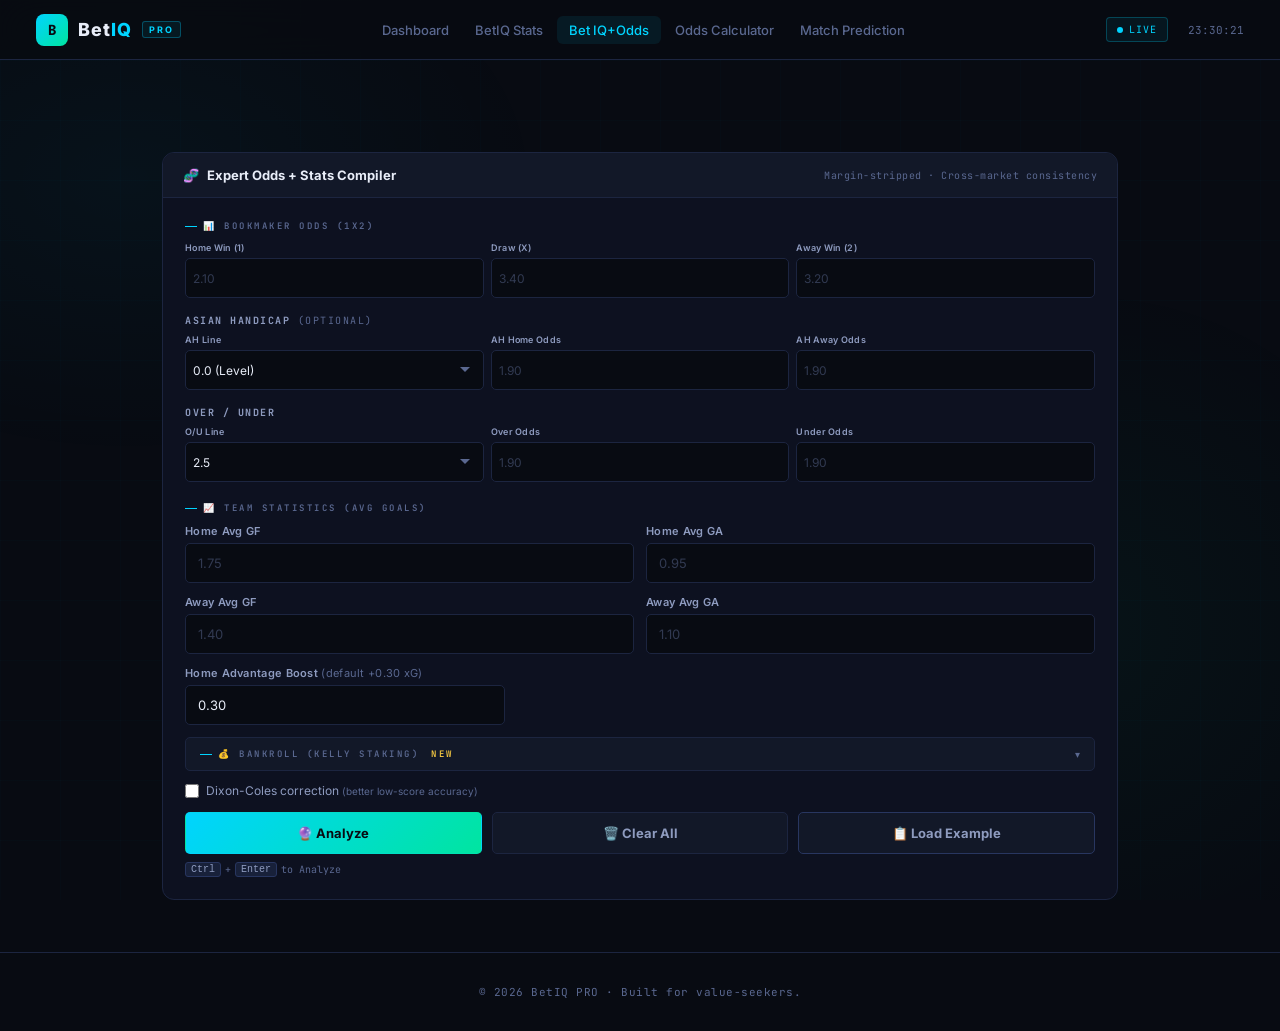
==== betiq-odds.html @ 4633a0ae "Add files via upload" ====
<!DOCTYPE html>
<html lang="en">
<head>
    <meta charset="UTF-8">
    <meta name="viewport" content="width=device-width, initial-scale=1.0">
    <title>BetIQ - Odds + Stats</title>
    <link href="https://fonts.googleapis.com/css2?family=Inter:wght@400;500;600;700;800&family=JetBrains+Mono:wght@400;500;600;700&display=swap" rel="stylesheet">
    <link rel="stylesheet" href="styles.css">
</head>
<body>
<div class="app">

    <div id="header"></div>

    <div class="app-body">
    <main class="main">
        <div class="content">
            <div class="panel">
                <div class="panel-header">
                    <div class="panel-title"><span>🧬</span>Expert Odds + Stats Compiler</div>
                    <div class="panel-sub">Margin-stripped · Cross-market consistency</div>
                </div>
                <div class="panel-body">
                    <div class="slabel">📊 Bookmaker Odds (1X2)</div>

                    <div class="grid3 grid3-odds" style="margin-bottom:10px">
                        <div class="field"><label>Home Win (1)</label><input type="number" id="oddsHome" step="0.01" min="1.01" placeholder="2.10"></div>
                        <div class="field"><label>Draw (X)</label><input type="number" id="oddsDraw" step="0.01" min="1.01" placeholder="3.40"></div>
                        <div class="field"><label>Away Win (2)</label><input type="number" id="oddsAway" step="0.01" min="1.01" placeholder="3.20"></div>
                    </div>
                    <div id="marginDisplay" style="display:none;margin-bottom:8px"></div>



                    <!-- Asian Handicap -->
                    <div style="font-size:10px;font-weight:700;color:var(--muted2);letter-spacing:1.5px;text-transform:uppercase;margin-bottom:7px;margin-top:16px;font-family:'JetBrains Mono',monospace">Asian Handicap <span style="color:var(--muted);font-weight:400">(optional)</span></div>
                    <div class="grid3 grid3-odds" style="margin-bottom:16px">
                        <div class="field"><label>AH Line</label>
                            <select id="ahLine">
                                <option value="-4.0">-4.0</option><option value="-3.75">-3.75</option><option value="-3.5">-3.5</option>
                                <option value="-3.25">-3.25</option><option value="-3.0">-3.0</option><option value="-2.75">-2.75</option>
                                <option value="-2.5">-2.5</option><option value="-2.25">-2.25</option><option value="-2.0">-2.0</option>
                                <option value="-1.75">-1.75</option><option value="-1.5">-1.5</option><option value="-1.25">-1.25</option>
                                <option value="-1.0">-1.0</option><option value="-0.75">-0.75</option><option value="-0.5">-0.5</option>
                                <option value="-0.25">-0.25</option><option value="0.0" selected>0.0 (Level)</option>
                                <option value="0.25">+0.25</option><option value="0.5">+0.5</option><option value="0.75">+0.75</option>
                                <option value="1.0">+1.0</option><option value="1.25">+1.25</option><option value="1.5">+1.5</option>
                                <option value="1.75">+1.75</option><option value="2.0">+2.0</option><option value="2.25">+2.25</option>
                                <option value="2.5">+2.5</option><option value="2.75">+2.75</option><option value="3.0">+3.0</option>
                                <option value="3.25">+3.25</option><option value="3.5">+3.5</option><option value="3.75">+3.75</option>
                                <option value="4.0">+4.0</option>
                            </select>
                        </div>
                        <div class="field"><label>AH Home Odds</label><input type="number" id="oddsAHHome" step="0.01" min="1.01" placeholder="1.90"></div>
                        <div class="field"><label>AH Away Odds</label><input type="number" id="oddsAHAway" step="0.01" min="1.01" placeholder="1.90"></div>
                    </div>
                    <div id="ahMarginDisplay" style="display:none;margin-bottom:12px"></div>

                    <!-- O/U -->
                    <div style="font-size:10px;font-weight:700;color:var(--muted2);letter-spacing:1.5px;text-transform:uppercase;margin-bottom:7px;font-family:'JetBrains Mono',monospace">Over / Under</div>
                    <div class="grid3 grid3-odds" style="margin-bottom:20px">
                        <div class="field"><label>O/U Line</label>
                            <select id="ouLine">
                                <option value="0.5">0.5</option><option value="0.75">0.75</option><option value="1.0">1.0</option>
                                <option value="1.25">1.25</option><option value="1.5">1.5</option><option value="1.75">1.75</option>
                                <option value="2.0">2.0</option><option value="2.25">2.25</option><option value="2.5" selected>2.5</option>
                                <option value="2.75">2.75</option><option value="3.0">3.0</option><option value="3.25">3.25</option>
                                <option value="3.5">3.5</option><option value="3.75">3.75</option><option value="4.0">4.0</option>
                                <option value="4.25">4.25</option><option value="4.5">4.5</option><option value="4.75">4.75</option>
                                <option value="5.0">5.0</option><option value="5.25">5.25</option><option value="5.5">5.5</option>
                            </select>
                        </div>
                        <div class="field"><label>Over Odds</label><input type="number" id="oddsOver" step="0.01" min="1.01" placeholder="1.90"></div>
                        <div class="field"><label>Under Odds</label><input type="number" id="oddsUnder" step="0.01" min="1.01" placeholder="1.90"></div>
                    </div>

                    <!-- Team Stats -->
                    <div style="margin-bottom:12px">
                        <div class="slabel">📈 Team Statistics (avg goals)</div>
                        <div class="grid2" style="margin-bottom:12px">
                            <div class="field"><label>Home Avg GF</label><input id="homeAttack" type="number" step="0.01" placeholder="1.75"></div>
                            <div class="field"><label>Home Avg GA</label><input id="homeDefense" type="number" step="0.01" placeholder="0.95"></div>
                            <div class="field"><label>Away Avg GF</label><input id="awayAttack" type="number" step="0.01" placeholder="1.40"></div>
                            <div class="field"><label>Away Avg GA</label><input id="awayDefense" type="number" step="0.01" placeholder="1.10"></div>
                        </div>
                        <div class="field" style="max-width:320px;margin-bottom:12px">
                            <label>Home Advantage Boost <span style="color:var(--muted);font-weight:400">(default +0.30 xG)</span></label>
                            <input id="homeAdvBoost" type="number" step="0.01" min="0" max="1" placeholder="0.30" value="0.30">
                        </div>
                    </div>

                    <!-- Bankroll -->
                    <div class="expandable" id="expand-bankroll">
                        <div class="expandable-header" onclick="toggleExpand('expand-bankroll')">
                            <div class="slabel">💰 Bankroll (Kelly Staking) <span style="color:var(--accent2);font-size:9px;margin-left:6px">NEW</span></div>
                            <div style="font-size:10px;color:var(--muted)">▾</div>
                        </div>
                        <div class="expandable-content">
                            <div class="field" style="max-width:240px;margin-bottom:12px">
                                <label>Bankroll Size ($)</label>
                                <input id="bankroll" type="number" step="1" min="1" value="1000">
                            </div>
                        </div>
                    </div>

                    <div class="err-box" id="errBox"></div>
                    <div style="display:flex;align-items:center;gap:10px;margin-bottom:14px;flex-wrap:wrap">
                        <label style="display:flex;align-items:center;gap:7px;cursor:pointer;font-size:12px;color:var(--muted2);user-select:none">
                            <input type="checkbox" id="useDixonColes" style="accent-color:var(--accent);width:14px;height:14px;cursor:pointer">
                            <span>Dixon-Coles correction <span style="color:var(--muted);font-size:10px">(better low-score accuracy)</span></span>
                        </label>
                    </div>
                    <div class="btn-group">
                        <button class="btn btn-primary" id="predictBtn" onclick="runUltra()">🔮 Analyze</button>
                        <button class="btn btn-secondary" id="clearBtn" onclick="clearAll()">🗑️ Clear All</button>
                        <button class="btn btn-secondary" onclick="loadExample()" style="border-color:var(--border2);color:var(--muted2)">📋 Load Example</button>
                    </div>
                    <div style="margin-top:8px">
                        <span class="kbd-hint"><kbd class="kbd">Ctrl</kbd>+<kbd class="kbd">Enter</kbd> to Analyze</span>
                    </div>
                    <div id="results" style="display:none;margin-top:28px"></div>
                </div>
            </div>
        </div>
    </main>
    </div>
    <div id="footer"></div>
</div>

<script src="footer.js"></script>
<script>
(function() {
    // =====================================================================
    // UTILITIES
    // =====================================================================
    document.addEventListener('keydown', function(e) {
        if ((e.ctrlKey || e.metaKey) && e.key === 'Enter') { e.preventDefault(); window.runUltra && window.runUltra(); }
    });

    const $ = id => document.getElementById(id);
    const fmtPct = p => (p * 100).toFixed(1) + '%';
    const fairOdds = p => p > 0.001 ? (1 / p).toFixed(2) : '—';

    // Expandable toggle
    window.toggleExpand = function(id) {
        const el = document.getElementById(id);
        el.classList.toggle('active');
        const arrow = el.querySelector('.expandable-header div:last-child');
        if (arrow) arrow.textContent = el.classList.contains('active') ? '▴' : '▾';
    };

    // =====================================================================
    // MARGIN STRIP — Shin's method approximation (de-juice probabilities)
    // This is the core expert fix: we NEVER fit xG against raw odds.
    // =====================================================================
    function stripMargin1x2(hO, dO, aO) {
        const r = { h: 1/hO, d: 1/dO, a: 1/aO };
        const sum = r.h + r.d + r.a;
        // Basic proportional normalization (best-practice for 3-way markets)
        return { ph: r.h / sum, pd: r.d / sum, pa: r.a / sum, margin: (sum - 1) * 100 };
    }
    function stripMargin2way(o1, o2) {
        const r1 = 1/o1, r2 = 1/o2;
        const sum = r1 + r2;
        return { p1: r1/sum, p2: r2/sum, margin: (sum - 1) * 100 };
    }

    // =====================================================================
    // POISSON MODEL
    // =====================================================================
    function poisson(lambda, k) {
        if (lambda <= 0) return k === 0 ? 1 : 0;
        let logP = -lambda + k * Math.log(lambda);
        for (let i = 1; i <= k; i++) logP -= Math.log(i);
        return Math.exp(logP);
    }

    function normalizeMatrix(m, max) {
        let total = 0;
        for (let i = 0; i <= max; i++) for (let j = 0; j <= max; j++) total += m[i][j];
        if (total <= 0) return m;
        for (let i = 0; i <= max; i++) for (let j = 0; j <= max; j++) m[i][j] /= total;
        return m;
    }

    function buildMatrix(lh, la, max = 15) {
        const m = [];
        for (let i = 0; i <= max; i++) {
            m[i] = [];
            for (let j = 0; j <= max; j++) m[i][j] = poisson(lh, i) * poisson(la, j);
        }
        return normalizeMatrix(m, max);
    }

    function dcCorrection(i, j, lH, lA, rho) {
        if (i === 0 && j === 0) return 1 - lH * lA * rho;
        if (i === 0 && j === 1) return 1 + lH * rho;
        if (i === 1 && j === 0) return 1 + lA * rho;
        if (i === 1 && j === 1) return 1 - rho;
        return 1;
    }
    function buildMatrixDC(lh, la, max = 15, rho = -0.13) {
        const m = [];
        for (let i = 0; i <= max; i++) {
            m[i] = [];
            for (let j = 0; j <= max; j++) {
                m[i][j] = poisson(lh, i) * poisson(la, j) * dcCorrection(i, j, lh, la, rho);
            }
        }
        for (let i = 0; i <= max; i++) for (let j = 0; j <= max; j++) if (m[i][j] < 0) m[i][j] = 0;
        return normalizeMatrix(m, max);
    }

    function calc1x2(m) {
        let h = 0, d = 0, a = 0;
        m.forEach((row, i) => row.forEach((p, j) => {
            if (i > j) h += p; else if (i === j) d += p; else a += p;
        }));
        return { h, d, a };
    }
    function calcOU(m, line) {
        let o = 0, u = 0;
        m.forEach((row, i) => row.forEach((p, j) => { if (i + j > line) o += p; else u += p; }));
        const total = o + u || 1;
        return { over: o / total, under: u / total };
    }

    // =====================================================================
    // FITTING — FIT FROM MARGIN-STRIPPED ODDS
    // Key expert fix: fit xG against de-juiced probabilities, not raw odds
    // =====================================================================
    function fitFromOdds(hOdds, dOdds, aOdds, ouLine, overOdds, underOdds, ahLine, ahHomeOdds, ahAwayOdds) {
        // STRIP MARGIN FIRST — expert fix #1
        const stripped = stripMargin1x2(hOdds, dOdds, aOdds);
        const pH = stripped.ph, pD = stripped.pd, pA = stripped.pa;

        const hasOU = !isNaN(parseFloat(overOdds)) && !isNaN(parseFloat(underOdds)) && overOdds >= 1.01 && underOdds >= 1.01;
        let pOverTarget = 0.5, pUnderTarget = 0.5;
        if (hasOU) {
            const s = stripMargin2way(overOdds, underOdds);
            pOverTarget = s.p1; pUnderTarget = s.p2;
        }

        const hasAH = ahLine !== undefined && ahLine !== null
                      && !isNaN(parseFloat(ahHomeOdds)) && !isNaN(parseFloat(ahAwayOdds))
                      && ahHomeOdds >= 1.01 && ahAwayOdds >= 1.01;
        let pAHHomeTarget = 0.5, pAHAwayTarget = 0.5;
        if (hasAH) {
            const s = stripMargin2way(ahHomeOdds, ahAwayOdds);
            pAHHomeTarget = s.p1; pAHAwayTarget = s.p2;
        }

        function calcAHCoverSimple(m, line) {
            const threshold = -line;
            let home = 0, away = 0;
            m.forEach((row, i) => row.forEach((p, j) => {
                const diff = i - j;
                if (diff > threshold) home += p; else if (diff < threshold) away += p;
            }));
            const tw = home + away || 1;
            return { home: home/tw, away: away/tw };
        }
        function calcAHCover(m, line) {
            const frac = line % 0.5;
            if (Math.abs(frac) === 0.25) {
                const lo = line - 0.25, hi = line + 0.25;
                const cLo = calcAHCoverSimple(m, lo), cHi = calcAHCoverSimple(m, hi);
                return { home: (cLo.home + cHi.home)/2, away: (cLo.away + cHi.away)/2 };
            }
            return calcAHCoverSimple(m, line);
        }

        // DRAW BIAS CORRECTION — expert fix: bookmakers systemically overprice draws ~5%
        // We adjust target draw probability downward before fitting
        const drawCorrected = pD * 0.95; // book draw is ~5% inflated
        const drawNorm = pH + drawCorrected + pA;
        const adjPH = pH / drawNorm, adjPD = drawCorrected / drawNorm, adjPA = pA / drawNorm;

        function calcErr(lH, lA) {
            const m = buildMatrix(lH, lA);
            const x = calc1x2(m);
            // Fit to draw-corrected probabilities
            const e1x2 = ((x.h - adjPH)**2 + (x.d - adjPD)**2 + (x.a - adjPA)**2) / 3;
            let eOU = 0;
            if (hasOU) {
                const ou = calcOU(m, ouLine);
                eOU = ((ou.over - pOverTarget)**2 + (ou.under - pUnderTarget)**2) / 2;
            }
            let eAH = 0;
            if (hasAH) {
                const ah = calcAHCover(m, ahLine);
                eAH = (ah.home - pAHHomeTarget)**2;
            }
            return (2.0 * e1x2 + 1.5 * eOU + 0.5 * eAH) / (2.0 + (hasOU ? 1.5 : 0) + (hasAH ? 0.5 : 0));
        }

        // Two-pass grid search
        let best = { lH: 1.4, lA: 1.1 }, bestErr = Infinity;
        for (let lH = 0.10; lH <= 4.0; lH += 0.05) {
            for (let lA = 0.10; lA <= 4.0; lA += 0.05) {
                const e = calcErr(lH, lA);
                if (e < bestErr) { bestErr = e; best = { lH, lA }; }
            }
        }
        const fine = 0.12, step = 0.005;
        for (let lH = best.lH - fine; lH <= best.lH + fine; lH += step) {
            for (let lA = best.lA - fine; lA <= best.lA + fine; lA += step) {
                if (lH < 0.05 || lA < 0.05) continue;
                const e = calcErr(lH, lA);
                if (e < bestErr) { bestErr = e; best = { lH: +lH.toFixed(4), lA: +lA.toFixed(4) }; }
            }
        }
        best._fitErr = bestErr;
        return best;
    }

    // FIT FROM STATS — with home advantage correction
    function fitFromStats() {
        const hAtk = parseFloat($('homeAttack').value);
        const hDef = parseFloat($('homeDefense').value);
        const aAtk = parseFloat($('awayAttack').value);
        const aDef = parseFloat($('awayDefense').value);
        if ([hAtk, hDef, aAtk, aDef].some(isNaN)) return null;
        const homeAdv = parseFloat($('homeAdvBoost').value) || 0.30;
        let lH = Math.max(0.1, Math.min(6, hAtk * aDef + homeAdv)); // expert fix: add home advantage
        let lA = Math.max(0.1, Math.min(6, aAtk * hDef));
        return { lH, lA };
    }

    // =====================================================================
    // CROSS-MARKET CONSISTENCY CHECK — expert exploit detector
    // Compares xG implied by 1X2 vs xG implied by O/U line
    // A gap > 0.18 goals = different trading desks, possible soft edge
    // =====================================================================
    function crossMarketCheck(finalLH, finalLA, ouLine, overOdds, underOdds) {
        if (!overOdds || !underOdds || isNaN(overOdds) || isNaN(underOdds)) return null;
        const stripped = stripMargin2way(overOdds, underOdds);
        const pOver = stripped.p1;

        // Estimate xG total from O/U line: find total xG where P(over line) ≈ pOver
        // Use simple bisection on total xG (assuming equal split as first pass)
        const modelTotal = finalLH + finalLA;

        // Quick estimate: using Poisson CDF inversion approximation
        // P(total > ouLine | total xG = T) = 1 - sum(poisson_joint up to ouLine)
        function pOverFromTotal(T) {
            const splitH = T * (finalLH / (modelTotal || 1));
            const splitA = T * (finalLA / (modelTotal || 1));
            const mat = buildMatrix(splitH, splitA, 12);
            return calcOU(mat, ouLine).over;
        }

        // Binary search for T where pOverFromTotal(T) ≈ pOver
        let lo = 0.2, hi = 8.0;
        for (let i = 0; i < 30; i++) {
            const mid = (lo + hi) / 2;
            if (pOverFromTotal(mid) < pOver) lo = mid; else hi = mid;
        }
        const ouImpliedTotal = (lo + hi) / 2;
        const gap = Math.abs(modelTotal - ouImpliedTotal);
        return { modelTotal: modelTotal.toFixed(2), ouImpliedTotal: ouImpliedTotal.toFixed(2), gap: gap.toFixed(2), flagged: gap > 0.18 };
    }

    // =====================================================================
    // EDGE SIGNAL
    // =====================================================================
    function edgeSignal(modelProb, bookOdds) {
        if (!bookOdds || isNaN(bookOdds) || bookOdds < 1.01) return '';
        const impliedProb = 1 / bookOdds;
        const edge = modelProb - impliedProb;
        const ev = modelProb * bookOdds - 1;
        if (edge > 0.04) return `<span class="edge-signal value">▲ Value +${(edge*100).toFixed(1)}% EV:+${(ev*100).toFixed(1)}%</span>`;
        else if (edge < -0.04) return `<span class="edge-signal overpriced">▼ Overpriced ${(edge*100).toFixed(1)}%</span>`;
        else return `<span class="edge-signal fair">≈ Fair</span>`;
    }

    // =====================================================================
    // KELLY CRITERION
    // =====================================================================
    function kellyCriterion(prob, odds) {
        if (!odds || isNaN(odds) || odds < 1.01) return null;
        const b = odds - 1, q = 1 - prob;
        return Math.max(0, (b * prob - q) / b);
    }



    // =====================================================================
    // QUARTER-BALL AH EV HIGHLIGHT
    // expert exploit: quarter-ball lines are rarely individually priced by books
    // =====================================================================
    function quarterBallEV(mat, ahLine, ahHomeO, ahAwayO, MAX) {
        if (Math.abs((ahLine % 0.5)) !== 0.25) return null;
        const lo = ahLine - 0.25, hi = ahLine + 0.25;
        function coverSimple(m, line) {
            const threshold = -line;
            let home = 0, away = 0;
            for (let i = 0; i <= MAX; i++) for (let j = 0; j <= MAX; j++) {
                const diff = i - j, p = m[i][j];
                if (diff > threshold) home += p; else if (diff < threshold) away += p;
            }
            const tw = home + away || 1;
            return { home: home/tw, away: away/tw };
        }
        const cLo = coverSimple(mat, lo), cHi = coverSimple(mat, hi);
        const modelHomeProb = (cLo.home + cHi.home) / 2;
        const modelAwayProb = (cLo.away + cHi.away) / 2;
        if (!ahHomeO || !ahAwayO || isNaN(ahHomeO) || isNaN(ahAwayO)) return null;
        const s = stripMargin2way(ahHomeO, ahAwayO);
        const homeEdge = modelHomeProb - s.p1;
        const awayEdge = modelAwayProb - s.p2;
        return { modelHomeProb, modelAwayProb, impliedHome: s.p1, impliedAway: s.p2, homeEdge, awayEdge };
    }


    // =====================================================================
    // CONFIDENCE LEVEL
    // =====================================================================
    function confidenceLevel(numSources) {
        if (numSources >= 3) return { label: 'HIGH', color: 'var(--win)', bg: 'rgba(0,229,160,0.10)', border: 'rgba(0,229,160,0.3)' };
        if (numSources === 2) return { label: 'MEDIUM', color: 'var(--draw)', bg: 'rgba(245,200,66,0.10)', border: 'rgba(245,200,66,0.3)' };
        return { label: 'LOW', color: 'var(--muted2)', bg: 'rgba(107,116,148,0.10)', border: 'rgba(107,116,148,0.3)' };
    }

    // =====================================================================
    // MARGIN / SHARP MONEY DISPLAY (live, on input)
    // =====================================================================
    function calcMargin() {
        const h = parseFloat($('oddsHome').value), d = parseFloat($('oddsDraw').value), a = parseFloat($('oddsAway').value);
        const el = $('marginDisplay');
        if (isNaN(h) || isNaN(d) || isNaN(a) || h < 1.01 || d < 1.01 || a < 1.01) { el.style.display = 'none'; return; }
        const margin = ((1/h + 1/d + 1/a) - 1) * 100;
        const pct = margin.toFixed(2);
        const cls = margin <= 3 ? 'good' : margin <= 6 ? 'ok' : 'bad';
        const desc = margin <= 3 ? 'Sharp — reliable for fitting' : margin <= 6 ? 'Average' : 'High vig — treat with caution';
        const barWidth = Math.min(100, (margin / 15) * 100).toFixed(1);
        const barColor = margin <= 3 ? 'var(--win)' : margin <= 6 ? 'var(--draw)' : 'var(--lose)';
        el.style.display = 'block';
        el.innerHTML = `<div class="margin-bar"><span class="margin-label">Book Margin</span><span class="margin-value ${cls}">${pct}%</span><div class="margin-track"><div class="margin-fill" style="width:${barWidth}%;background:${barColor}"></div></div><span class="margin-desc">${desc}</span></div>`;
    }
    ['oddsHome','oddsDraw','oddsAway'].forEach(id => $( id).addEventListener('input', calcMargin));

    function calcAHMargin() {
        const h = parseFloat($('oddsAHHome').value), a = parseFloat($('oddsAHAway').value);
        const el = $('ahMarginDisplay');
        if (isNaN(h) || isNaN(a) || h < 1.01 || a < 1.01) { el.style.display = 'none'; return; }
        const margin = ((1/h + 1/a) - 1) * 100;
        const pct = margin.toFixed(2);
        const cls = margin <= 2.5 ? 'good' : margin <= 5 ? 'ok' : 'bad';
        const desc = margin <= 2.5 ? 'Sharp AH' : margin <= 5 ? 'Average' : 'High vig';
        const barW = Math.min(100, (margin / 12) * 100).toFixed(1);
        const barC = margin <= 2.5 ? 'var(--win)' : margin <= 5 ? 'var(--draw)' : 'var(--lose)';
        el.style.display = 'block';
        el.innerHTML = `<div class="margin-bar"><span class="margin-label">AH Margin</span><span class="margin-value ${cls}">${pct}%</span><div class="margin-track"><div class="margin-fill" style="width:${barW}%;background:${barC}"></div></div><span class="margin-desc">${desc}</span></div>`;
    }
    ['oddsAHHome','oddsAHAway'].forEach(id => $(id).addEventListener('input', calcAHMargin));

    // Validation
    document.querySelectorAll('.field input[type=number]').forEach(inp => {
        inp.addEventListener('blur', function() {
            const v = parseFloat(this.value);
            if (this.value === '') this.classList.remove('err','valid');
            else if (isNaN(v) || v < (this.min || 0)) { this.classList.add('err'); this.classList.remove('valid'); }
            else { this.classList.remove('err'); this.classList.add('valid'); }
        });
        inp.addEventListener('input', function() {
            if (this.classList.contains('err')) {
                const v = parseFloat(this.value);
                if (!isNaN(v) && v >= 1.01) { this.classList.remove('err'); this.classList.add('valid'); }
            }
        });
    });


    // =====================================================================
    // MAIN ANALYSIS
    // =====================================================================
    window.runUltra = function() {
        const errBox = $('errBox');
        errBox.classList.remove('show');
        const btn = $('predictBtn');
        btn.disabled = true;

        const hOdds = parseFloat($('oddsHome').value);
        const dOdds = parseFloat($('oddsDraw').value);
        const aOdds = parseFloat($('oddsAway').value);
        const ouLine = parseFloat($('ouLine').value);
        const ovOdds = parseFloat($('oddsOver').value);
        const unOdds = parseFloat($('oddsUnder').value);
        const ahLineVal = $('ahLine').value;
        const ahLine = ahLineVal !== '' ? parseFloat(ahLineVal) : null;
        const ahHomeO = parseFloat($('oddsAHHome').value);
        const ahAwayO = parseFloat($('oddsAHAway').value);
        const bankroll = parseFloat($('bankroll').value) || null;

        const hasOdds = !isNaN(hOdds) && hOdds >= 1.01 && !isNaN(dOdds) && dOdds >= 1.01 && !isNaN(aOdds) && aOdds >= 1.01;
        const hasOUOdds = hasOdds && !isNaN(ovOdds) && ovOdds >= 1.01 && !isNaN(unOdds) && unOdds >= 1.01;
        const hasAHOdds = ahLine !== null && !isNaN(ahHomeO) && ahHomeO >= 1.01 && !isNaN(ahAwayO) && ahAwayO >= 1.01;
        const stats = fitFromStats();
        const hasStats = stats !== null;

        if (!hasOdds && !hasStats) {
            errBox.textContent = '⚠️ Please fill at least one section (bookmaker odds or team statistics).';
            errBox.classList.add('show'); btn.disabled = false; return;
        }

        try {
            let lambdaList = [], usedModels = [];
            let fitErr = 0.005;

            if (hasOdds) {
                const oddsLambda = fitFromOdds(hOdds, dOdds, aOdds, ouLine,
                    hasOUOdds ? ovOdds : undefined, hasOUOdds ? unOdds : undefined,
                    hasAHOdds ? ahLine : undefined, hasAHOdds ? ahHomeO : undefined, hasAHOdds ? ahAwayO : undefined);
                lambdaList.push({ lH: oddsLambda.lH, lA: oddsLambda.lA, source: 'Odds' });
                fitErr = oddsLambda._fitErr || 0.005;
                usedModels.push(hasAHOdds ? 'Bookmaker Odds + AH' : 'Bookmaker Odds');
            }
            if (hasStats) {
                lambdaList.push({ lH: stats.lH, lA: stats.lA, source: 'Team Stats' });
                usedModels.push('Team Statistics');
            }

            let finalLH, finalLA;
            if (lambdaList.length === 1) { finalLH = lambdaList[0].lH; finalLA = lambdaList[0].lA; }
            else {
                const weights = { 'Odds': 0.55, 'Team Stats': 0.45 };
                let totalW = 0, sumH = 0, sumA = 0;
                lambdaList.forEach(l => { const w = weights[l.source] || 0.5; totalW += w; sumH += l.lH * w; sumA += l.lA * w; });
                finalLH = sumH / totalW; finalLA = sumA / totalW;
            }

            const MAX = 15;
            const useDC = $('useDixonColes').checked;
            const mat = useDC ? buildMatrixDC(finalLH, finalLA, MAX) : buildMatrix(finalLH, finalLA, MAX);
            const prbs = calc1x2(mat);
            const bttsYes = (() => { let s = 0; for (let i = 1; i <= MAX; i++) for (let j = 1; j <= MAX; j++) s += mat[i][j]; return s; })();
            const ouLines = [0.5,1.5,2.5,3.5,4.5,5.5,6.5,7.5,8.5,9.5];
            const ouData = ouLines.map(l => ({ line: l, ...calcOU(mat, l) }));
            const scores = [];
            for (let i = 0; i <= MAX; i++) for (let j = 0; j <= MAX; j++) scores.push({ home: i, away: j, p: mat[i][j] });
            scores.sort((a, b) => b.p - a.p);
            // Expert calculations
            const crossCheck = hasOUOdds ? crossMarketCheck(finalLH, finalLA, ouLine, ovOdds, unOdds) : null;
            const qbEV = hasAHOdds ? quarterBallEV(mat, ahLine, ahHomeO, ahAwayO, MAX) : null;

            // De-juiced 1X2 probabilities for edge calculation
            const stripped1x2 = hasOdds ? stripMargin1x2(hOdds, dOdds, aOdds) : null;

            // De-juiced implied probability map for value bets
            let deJuicedMap = {};
            if (hasOdds) {
                deJuicedMap['Home Win'] = stripped1x2.ph;
                deJuicedMap['Draw'] = stripped1x2.pd;
                deJuicedMap['Away Win'] = stripped1x2.pa;
            }
            if (hasOUOdds) {
                const ouStripped = stripMargin2way(ovOdds, unOdds);
                deJuicedMap[`Over ${ouLine}`] = ouStripped.p1;
                deJuicedMap[`Under ${ouLine}`] = ouStripped.p2;
            }
            if (hasAHOdds) {
                const ahStripped = stripMargin2way(ahHomeO, ahAwayO);
                const ahMarketHome = `AH ${ahLine >= 0 ? '+' : ''}${ahLine} Home`;
                const ahMarketAway = `AH ${ahLine >= 0 ? '+' : ''}${ahLine} Away`;
                deJuicedMap[ahMarketHome] = ahStripped.p1;
                deJuicedMap[ahMarketAway] = ahStripped.p2;
            }

            // Value bets — EV calculated vs de-juiced (fair) implied probability
            let valueBetsHTML = '';
            if (hasOdds) {
                const edgeRows = [
                    { market: 'Home Win', prob: prbs.h, odds: hOdds },
                    { market: 'Draw', prob: prbs.d, odds: dOdds },
                    { market: 'Away Win', prob: prbs.a, odds: aOdds },
                    ...(hasOUOdds ? [
                        { market: `Over ${ouLine}`, prob: calcOU(mat, ouLine).over, odds: ovOdds },
                        { market: `Under ${ouLine}`, prob: calcOU(mat, ouLine).under, odds: unOdds }
                    ] : []),
                    ...(hasAHOdds ? [
                        { market: `AH ${ahLine >= 0 ? '+' : ''}${ahLine} Home`, prob: (() => { let h=0,a=0; for(let i=0;i<=MAX;i++) for(let j=0;j<=MAX;j++){const d=i-j,p=mat[i][j];if(d>-ahLine)h+=p;else if(d<-ahLine)a+=p;} return h/(h+a||1); })(), odds: ahHomeO },
                        { market: `AH ${ahLine >= 0 ? '+' : ''}${ahLine} Away`, prob: (() => { let h=0,a=0; for(let i=0;i<=MAX;i++) for(let j=0;j<=MAX;j++){const d=i-j,p=mat[i][j];if(d>-ahLine)h+=p;else if(d<-ahLine)a+=p;} return a/(h+a||1); })(), odds: ahAwayO }
                    ] : [])
                ];
                const valueBets = edgeRows.filter(e => {
                    const djProb = deJuicedMap[e.market];
                    return e.odds && djProb && (e.prob / djProb - 1) > 0.02;
                }).map(e => {
                    const djProb = deJuicedMap[e.market];
                    const ev = e.prob / djProb - 1;
                    return { ...e, ev, implied: djProb };
                }).sort((a, b) => b.ev - a.ev);
                if (valueBets.length > 0) {
                    valueBetsHTML = valueBets.map(vb => {
                        const grade = vb.ev > 0.12 ? 'high' : vb.ev > 0.06 ? 'medium' : 'low';
                        const gradeLabel = vb.ev > 0.12 ? '★ HIGH VALUE' : vb.ev > 0.06 ? '◆ MEDIUM' : '▷ LOW';
                        const kelly = kellyCriterion(vb.prob, vb.odds);
                        const kellyStr = kelly && kelly > 0 ? ` · Kelly: ${(kelly*100).toFixed(1)}%` : '';
                        const bankrollStr = (bankroll && kelly && kelly > 0) ? ` · Stake: $${(kelly*0.5*bankroll).toFixed(0)} (½K)` : '';
                        return `<div class="value-bet-card">
                            <div class="vb-badge ${grade}">${gradeLabel}</div>
                            <div class="vb-info">
                                <div class="vb-market">${vb.market}</div>
                                <div class="vb-detail">Model: ${fmtPct(vb.prob)} · Book Implied (de-juiced): ${fmtPct(vb.implied)} · Odds: ${vb.odds.toFixed(2)}${kellyStr}${bankrollStr}</div>
                            </div>
                            <div class="vb-edge"><div class="vb-edge-val">+${(vb.ev*100).toFixed(1)}%</div><div class="vb-edge-label">Exp. Value</div></div>
                        </div>`;
                    }).join('');
                }
            }

            // Kelly staking table — EV calculated vs de-juiced implied probabilities
            let kellyTableHTML = '';
            if (hasOdds && bankroll) {
                const rows = [
                    { label: 'Home Win', prob: prbs.h, odds: hOdds, djProb: deJuicedMap['Home Win'] },
                    { label: 'Draw', prob: prbs.d, odds: dOdds, djProb: deJuicedMap['Draw'] },
                    { label: 'Away Win', prob: prbs.a, odds: aOdds, djProb: deJuicedMap['Away Win'] },
                ];
                if (hasOUOdds) {
                    rows.push({ label: `Over ${ouLine}`, prob: calcOU(mat, ouLine).over, odds: ovOdds, djProb: deJuicedMap[`Over ${ouLine}`] });
                    rows.push({ label: `Under ${ouLine}`, prob: calcOU(mat, ouLine).under, odds: unOdds, djProb: deJuicedMap[`Under ${ouLine}`] });
                }
                kellyTableHTML = `<table class="kelly-table" style="min-width:480px">
                    <thead><tr><th>Market</th><th>Model%</th><th>De-juiced%</th><th>EV vs De-juiced</th><th>Full Kelly</th><th>½ Kelly</th><th>¼ Kelly</th>${bankroll ? '<th>½K Stake ($)</th>' : ''}</tr></thead>
                    <tbody>
                    ${rows.map(r => {
                        const ev = r.djProb ? r.prob / r.djProb - 1 : null;
                        const isVal = ev !== null && ev > 0;
                        const k = r.odds ? kellyCriterion(r.prob, r.odds) : null;
                        return `<tr>
                            <td style="text-align:left;font-weight:600;color:var(--text)">${r.label}</td>
                            <td>${fmtPct(r.prob)}</td>
                            <td>${r.djProb ? fmtPct(r.djProb) : '—'}</td>
                            <td style="color:${isVal?'var(--win)':'var(--lose)'}">${ev!==null?(ev>=0?'+':'')+(ev*100).toFixed(1)+'%':'—'}</td>
                            <td style="color:${k>0?'var(--win)':'var(--muted)'}">${k>0?(k*100).toFixed(1)+'%':'—'}</td>
                            <td style="color:${k>0?'var(--draw)':'var(--muted)'}">${k>0?((k/2)*100).toFixed(1)+'%':'—'}</td>
                            <td style="color:${k>0?'var(--muted2)':'var(--muted)'}">${k>0?((k/4)*100).toFixed(1)+'%':'—'}</td>
                            ${bankroll ? `<td style="color:var(--accent);font-weight:700">${k>0?'$'+(k*0.5*bankroll).toFixed(0):'—'}</td>` : ''}
                        </tr>`;
                    }).join('')}
                    </tbody></table>`;
            }

            const conf = confidenceLevel(usedModels.length);
            const isUltra = usedModels.length >= 2;
            const modelsUsedStr = usedModels.join(' + ');
            const probBar = (p, color) => `<div style="height:4px;background:var(--border);border-radius:2px;margin-top:6px;overflow:hidden"><div style="height:100%;width:${(p*100).toFixed(1)}%;background:${color};border-radius:2px;transition:width 0.6s ease"></div></div>`;
            const kellyH = hasOdds ? kellyCriterion(prbs.h, hOdds) : null;
            const kellyD = hasOdds ? kellyCriterion(prbs.d, dOdds) : null;
            const kellyA = hasOdds ? kellyCriterion(prbs.a, aOdds) : null;
            const fmtKelly = (k, odds) => {
                if (!k || k <= 0) return '';
                const stake = (bankroll && k > 0) ? ` / $${(k*0.5*bankroll).toFixed(0)}` : '';
                return `<div style="font-size:10px;color:var(--muted);margin-top:3px">½Kelly: ${(k*50).toFixed(1)}%${stake}</div>`;
            };

            // Cross-market discrepancy
            const crossCheckHTML = crossCheck ? `
                <div class="discrepancy-alert ${crossCheck.flagged ? 'warn' : 'ok'}">
                    ${crossCheck.flagged ? '⚡' : '✓'} Cross-market: 1X2 implies ${crossCheck.modelTotal} total xG · O/U implies ${crossCheck.ouImpliedTotal} total xG · Gap: ${crossCheck.gap} goals
                    ${crossCheck.flagged ? ' — SIGNIFICANT DISCREPANCY. Different trading desks. Possible soft edge.' : ' — Markets consistent.'}
                </div>` : '';

            // Quarter-ball EV alert
            const qbHTML = qbEV && qbEV !== null ? (() => {
                const best = Math.abs(qbEV.homeEdge) > Math.abs(qbEV.awayEdge) ? { label: 'Home', edge: qbEV.homeEdge } : { label: 'Away', edge: qbEV.awayEdge };
                if (Math.abs(best.edge) < 0.03) return '';
                const isVal = best.edge > 0;
                return `<div class="discrepancy-alert ${isVal ? 'warn' : 'ok'}">
                    ${isVal ? '💎' : '⚠️'} Quarter-ball AH (${ahLine >= 0 ? '+' : ''}${ahLine}): <strong>${best.label}</strong> edge = ${(best.edge*100).toFixed(1)}%
                    ${isVal ? '— Books average adjacent lines; this is a structural exploit opportunity.' : '— Overpriced side, avoid.'}
                </div>`;
            })() : '';

            // Store snapshot for Pro Analysis
            window._lastSnapshot = {
                finalLH, finalLA, prbs, bttsYes, scores: scores.slice(0,16),
                hOdds, dOdds, aOdds, ovOdds, unOdds, ahLine, ahHomeO, ahAwayO,
                ouLine, hasOdds, hasOUOdds, hasAHOdds,
                crossCheck, qbEV,
                bankroll,
                stripped1x2
            };
        window._lastMatrix = mat;
        window._pro1x2AnalysisRun = false;

        // =====================================================================
        // RENDER RESULTS
        // =====================================================================
            const resultsHTML = `
            <div class="panel animated">
                <div class="panel-header">
                    <div class="panel-title">🧬 ${isUltra ? 'BetIQ Ultra v2' : 'Prediction'} Results</div>
                    <div style="display:flex;align-items:center;gap:8px;flex-wrap:wrap">
                        <div style="font-size:10px;font-weight:700;padding:4px 10px;border-radius:4px;font-family:'JetBrains Mono',monospace;background:${conf.bg};color:${conf.color};border:1px solid ${conf.border}">⬡ ${conf.label} CONFIDENCE</div>
                        <div style="font-size:11px;color:var(--muted);background:var(--bg);padding:6px 12px;border-radius:6px;border:1px solid var(--border)">Sources: ${modelsUsedStr}${useDC ? ' · DC✓' : ''} · Margin-stripped</div>
                        <button onclick="copyResults()" style="font-size:11px;color:var(--muted2);background:var(--surface2);border:1px solid var(--border);padding:5px 11px;border-radius:5px;cursor:pointer;font-family:'Inter',sans-serif;font-weight:600">📋 Copy</button>
                    </div>
                </div>
                <div class="panel-body">
                    ${crossCheckHTML}
                    ${qbHTML}
                    <div class="tabs" id="resTabs">
                        <button class="tab-btn active" data-tab="tab-probs">📈 Probabilities</button>
                    <button class="tab-btn" data-tab="tab-pro-1x2">🏆 Pro 1x2 Analysis</button>
                    ${hasOdds && valueBetsHTML ? '<button class="tab-btn" data-tab="tab-value">💎 Value Bets</button>' : ''}
                        <button class="tab-btn" data-tab="tab-ou">📊 OV / UN</button>
                        <button class="tab-btn" data-tab="tab-ah">⚖️ Asian Handicap</button>
                        ${kellyTableHTML ? '<button class="tab-btn" data-tab="tab-kelly">💰 Kelly Stakes</button>' : ''}
                    </div>

                    <div class="tab-content active" id="tab-probs">
                        <div class="metric-grid">
                            <div class="metric"><div class="mlabel">Home xG</div><div class="mval">${finalLH.toFixed(2)}</div><div class="msub">expected goals</div></div>
                            <div class="metric"><div class="mlabel">Away xG</div><div class="mval">${finalLA.toFixed(2)}</div><div class="msub">expected goals</div></div>
                            <div class="metric"><div class="mlabel">Total xG</div><div class="mval">${(finalLH+finalLA).toFixed(2)}</div><div class="msub">combined</div></div>
                        </div>
                        <div class="metric-grid">
                            <div class="metric">
                                <div class="mlabel">Home Win</div>
                                <div class="mval">${fmtPct(prbs.h)}</div>
                                ${probBar(prbs.h, 'var(--win)')}
                                <div class="msub" style="margin-top:6px">Fair: ${fairOdds(prbs.h)} · Edge vs de-juiced: ${hasOdds && stripped1x2 ? ((prbs.h - stripped1x2.ph)*100).toFixed(1) + '%' : '—'}</div>
                                ${edgeSignal(prbs.h, hOdds)}
                                ${fmtKelly(kellyH)}
                            </div>
                            <div class="metric">
                                <div class="mlabel">Draw</div>
                                <div class="mval">${fmtPct(prbs.d)}</div>
                                ${probBar(prbs.d, 'var(--draw)')}
                                <div class="msub" style="margin-top:6px">Fair: ${fairOdds(prbs.d)} · Edge vs de-juiced: ${hasOdds && stripped1x2 ? ((prbs.d - stripped1x2.pd)*100).toFixed(1) + '%' : '—'}</div>
                                ${edgeSignal(prbs.d, dOdds)}
                                ${fmtKelly(kellyD)}
                            </div>
                            <div class="metric">
                                <div class="mlabel">Away Win</div>
                                <div class="mval">${fmtPct(prbs.a)}</div>
                                ${probBar(prbs.a, 'var(--over)')}
                                <div class="msub" style="margin-top:6px">Fair: ${fairOdds(prbs.a)} · Edge vs de-juiced: ${hasOdds && stripped1x2 ? ((prbs.a - stripped1x2.pa)*100).toFixed(1) + '%' : '—'}</div>
                                ${edgeSignal(prbs.a, aOdds)}
                                ${fmtKelly(kellyA)}
                            </div>
                        </div>
                        <div class="metric-grid">
                            ${[1.5,2.5,3.5].map(line => {
                                const ov = calcOU(mat, line).over, un = calcOU(mat, line).under;
                                const isOver = ov >= un, highProb = isOver ? ov : un, lowProb = isOver ? un : ov;
                                const sideLabel = isOver ? `Over ${line}` : `Under ${line}`;
                                const barColor = isOver ? 'var(--over)' : 'var(--under)';
                                return `<div class="metric">
                                    <div class="mlabel">O/U ${line}</div>
                                    <div class="mval" style="color:${barColor}">${fmtPct(highProb)}</div>
                                    ${probBar(highProb, barColor)}
                                    <div class="msub" style="margin-top:6px;font-weight:700;color:${barColor}">${sideLabel}</div>
                                    <div class="msub">Fair: ${fairOdds(highProb)} · Other: ${fmtPct(lowProb)}</div>
                                </div>`;
                            }).join('')}
                        </div>
                        <div class="metric-grid">
                            <div class="metric"><div class="mlabel">BTTS Yes</div><div class="mval" style="color:var(--draw)">${fmtPct(bttsYes)}</div>${probBar(bttsYes,'var(--draw)')}<div class="msub" style="margin-top:6px">Fair: ${fairOdds(bttsYes)}</div></div>
                            <div class="metric"><div class="mlabel">BTTS No</div><div class="mval" style="color:var(--muted2)">${fmtPct(1-bttsYes)}</div>${probBar(1-bttsYes,'var(--muted)')}<div class="msub" style="margin-top:6px">Fair: ${fairOdds(1-bttsYes)}</div></div>
                            <div class="metric"><div class="mlabel">HDA Margin</div><div class="mval" style="font-size:16px;color:${hasOdds ? (((1/hOdds+1/dOdds+1/aOdds)-1)*100 <= 4 ? 'var(--win)' : (((1/hOdds+1/dOdds+1/aOdds)-1)*100 <= 7 ? 'var(--draw)' : 'var(--lose)')) : 'var(--muted)'}">${hasOdds ? (((1/hOdds+1/dOdds+1/aOdds)-1)*100).toFixed(1)+'%' : '—'}</div><div class="msub">bookmaker vig</div></div>
                        </div>
                        <div class="rcard" style="margin-top:4px">
                            <div class="rcard-title">🏆 Top 4 Correct Scores</div>
                            <div class="top-scores-mini">${scores.slice(0,4).map((s,i) => `<div class="cs-item cs-highlight"><div class="cs-score">${s.home}–${s.away}</div><div class="cs-prob">${fmtPct(s.p)}</div></div>`).join('')}</div>
                        </div>
                    </div>

                    ${hasOdds && valueBetsHTML ? `<div class="tab-content" id="tab-value">
                        <div class="status-msg success" style="margin-bottom:14px">✓ Value bets identified — probabilities are model vs de-juiced book implied</div>
                        <div class="value-bet-list">${valueBetsHTML}</div>
                    </div>` : ''}

                    <div class="tab-content" id="tab-ou">
                        <div class="rcard"><div class="rcard-title">OV / UN Lines</div>
                            <div style="overflow-x:auto;-webkit-overflow-scrolling:touch">
                            <table class="markets-table" style="min-width:360px">
                                <thead><tr><th>Line</th><th>Over</th><th>Under</th><th>Fair O/U</th><th>Signal</th></tr></thead>
                                <tbody>${ouData.map(o => {
                                    const diff = o.over - o.under;
                                    const sig = diff > 0.02 ? '<span class="signal over">Over</span>' : diff < -0.02 ? '<span class="signal under">Under</span>' : '<span class="signal even">Even</span>';
                                    return `<tr><td>${o.line}</td><td>${fmtPct(o.over)}</td><td>${fmtPct(o.under)}</td><td style="font-family:monospace">${fairOdds(o.over)} / ${fairOdds(o.under)}</td><td>${sig}</td></tr>`;
                                }).join('')}</tbody>
                            </table>
                            </div>
                        </div>
                    </div>

                    <div class="tab-content" id="tab-ah">
                        ${(() => {
                            function ahCoverHB(line) {
                                const threshold = -line; let home = 0, away = 0, push = 0;
                                for (let i = 0; i <= MAX; i++) for (let j = 0; j <= MAX; j++) {
                                    const diff = i-j, p = mat[i][j];
                                    if (diff > threshold) home += p; else if (diff < threshold) away += p; else push += p;
                                }
                                const tw = home + away || 1;
                                return { home: home/tw, away: away/tw, push };
                            }
                            function ahCoverForLine(line) {
                                const frac = ((line % 0.5) + 0.5) % 0.5;
                                if (Math.abs(frac - 0.25) < 0.001) {
                                    const lo = line-0.25, hi = line+0.25;
                                    const cLo = ahCoverHB(lo), cHi = ahCoverHB(hi);
                                    return { home:(cLo.home+cHi.home)/2, away:(cLo.away+cHi.away)/2, push:0 };
                                }
                                return ahCoverHB(line);
                            }
                            const sigColor = s => s==='Home'?'color:var(--win)':s==='Away'?'color:var(--lose)':'color:var(--muted)';
                            const sigLabel = s => `<span style="font-weight:700;${sigColor(s)}">${s}</span>`;
                            const absLines = [0.0,0.25,0.5,0.75,1.0,1.25,1.5,1.75,2.0,2.5,3.0,3.5,4.0,4.5,5.0];
                            const ahRows = [];
                            for (const absL of absLines) {
                                const lineStr = absL%1===0 ? absL.toFixed(1) : absL.toString();
                                if (absL === 0) {
                                    const c = ahCoverForLine(0);
                                    const sig = c.home>0.55?'Home':c.away>0.55?'Away':'Fair';
                                    ahRows.push(`<tr><td style="font-family:monospace;font-weight:700;color:var(--win)">0.0 : ${fmtPct(c.home)}</td><td style="font-family:monospace;font-weight:700;color:var(--lose)">0.0 : ${fmtPct(c.away)}</td><td style="color:var(--muted)">—</td><td style="font-family:monospace;font-size:11px">${fairOdds(c.home)} / ${fairOdds(c.away)}</td><td>${sigLabel(sig)}</td></tr>`);
                                } else {
                                    const c1 = ahCoverForLine(absL), sig1 = c1.home>0.55?'Home':c1.away>0.55?'Away':'Fair';
                                    ahRows.push(`<tr><td style="font-family:monospace;font-weight:700;color:var(--win)">+${lineStr} : ${fmtPct(c1.home)}</td><td style="font-family:monospace;font-weight:700;color:var(--lose)">-${lineStr} : ${fmtPct(c1.away)}</td><td style="color:var(--muted)">—</td><td style="font-family:monospace;font-size:11px">${fairOdds(c1.home)} / ${fairOdds(c1.away)}</td><td>${sigLabel(sig1)}</td></tr>`);
                                    const c2 = ahCoverForLine(-absL), sig2 = c2.home>0.55?'Home':c2.away>0.55?'Away':'Fair';
                                    ahRows.push(`<tr><td style="font-family:monospace;font-weight:700;color:var(--win)">-${lineStr} : ${fmtPct(c2.home)}</td><td style="font-family:monospace;font-weight:700;color:var(--lose)">+${lineStr} : ${fmtPct(c2.away)}</td><td style="color:var(--muted)">—</td><td style="font-family:monospace;font-size:11px">${fairOdds(c2.home)} / ${fairOdds(c2.away)}</td><td>${sigLabel(sig2)}</td></tr>`);
                                }
                            }
                            return `<div class="rcard"><div class="rcard-title">Asian Handicap Lines</div>
                                <div style="overflow-x:auto;-webkit-overflow-scrolling:touch">
                                <table class="ah-table" style="min-width:400px">
                                    <thead><tr><th>Home</th><th>Away</th><th>Push</th><th>Fair AH Odds</th><th>Signal</th></tr></thead>
                                    <tbody>${ahRows.join('')}</tbody>
                                </table>
                                </div>
                            </div>`;
                        })()}
                    </div>

                    ${kellyTableHTML ? `<div class="tab-content" id="tab-kelly">
                        <div class="rcard">
                            <div class="rcard-title">💰 Kelly Staking Table${bankroll ? ' — Bankroll: $'+bankroll.toLocaleString() : ''}</div>
                            <div style="overflow-x:auto;-webkit-overflow-scrolling:touch">${kellyTableHTML}</div>
                            <div class="note" style="margin-top:10px">Full Kelly = mathematically optimal but has high variance. ½ Kelly is the professional standard. ¼ Kelly for conservative sizing on uncertain models.</div>
                        </div>
                    </div>` : ''}

                    <div class="tab-content" id="tab-pro-1x2">
                        <div id="pro1x2Body">
                            <div style="text-align:center;padding:32px 20px">
                                <div style="font-size:32px;margin-bottom:12px">🏆</div>
                                <div style="font-size:14px;font-weight:600;color:var(--text);margin-bottom:6px">Pro 1x2 Analysis</div>
                                <div style="font-size:12px;color:var(--muted);margin-bottom:20px;line-height:1.6">Deep analysis of 1X2, Double Chances and draw reasoning with confidence levels for each pick.</div>
                            </div>
                        </div>
                    </div>

                    <div class="note">
                        <strong>Methodology:</strong> Poisson xG fitted to <em>margin-stripped</em> probabilities (draw bias −5% correction applied). ${isUltra ? 'Combined odds + stats model.' : 'Single model.'} Home advantage included in stats model (+${parseFloat($('homeAdvBoost').value)||0.30} xG). ${useDC ? 'Dixon-Colles low-score correction applied.' : ''} All edge calculations vs de-juiced implied probabilities.
                        <br><br>
                        <strong>HDA Margin (bookmaker vig):</strong> This is the total overround built into the Home / Draw / Away market, calculated as (1/HomeOdds + 1/DrawOdds + 1/AwayOdds − 1) × 100. It represents the bookmaker's built-in profit margin on this market. A margin of <strong style="color:var(--win)">≤4%</strong> indicates a sharp, competitive market (Pinnacle, Asian books) — reliable for model calibration. <strong style="color:var(--draw)">4–7%</strong> is typical for mainstream European bookmakers. <strong style="color:var(--lose)">&gt;7%</strong> is a soft book with high vig — the de-juiced probabilities carry more uncertainty, and any apparent edge should be treated conservatively.
                    </div>
                </div>
            </div>`;

            const resultsDiv = $('results');
            resultsDiv.style.display = 'block';
            resultsDiv.innerHTML = resultsHTML;

            // Tab switching
            document.querySelectorAll('#resTabs .tab-btn').forEach(btn => {
                btn.addEventListener('click', function() {
                    const tab = this.dataset.tab;
                    document.querySelectorAll('#resTabs .tab-btn').forEach(b => b.classList.remove('active'));
                    this.classList.add('active');
                    document.querySelectorAll('#results .tab-content').forEach(c => c.classList.remove('active'));
                    const tc = document.getElementById(tab);
                    if (tc) tc.classList.add('active');
                    // Auto-run Pro 1x2 Analysis when its tab is opened
                    if (tab === 'tab-pro-1x2' && !window._pro1x2AnalysisRun) {
                        window._pro1x2AnalysisRun = true;
                        window.runPro1x2Analysis();
                    }
                });
            });

            resultsDiv.scrollIntoView({ behavior: 'smooth', block: 'start' });

        } catch(err) {
            $('errBox').textContent = '⚠️ Error: ' + err.message;
            $('errBox').classList.add('show');
            console.error(err);
        }
        $('predictBtn').disabled = false;
    };

    // =====================================================================
    // PRO 1X2 ANALYSIS — Deep 1X2 + Double Chance analysis (auto-runs)
    // =====================================================================
    window.runPro1x2Analysis = function() {
        var snap = window._lastSnapshot;
        if (!snap) {
            document.getElementById('pro1x2Body').innerHTML = '<div class="pro-error">⚠ Please run an analysis first before using Pro 1x2 Analysis.</div>';
            return;
        }
        var body = document.getElementById('pro1x2Body');
        body.innerHTML = '<div class="pro-loading"><div class="pro-loading-spinner"></div><div style="font-size:13px;font-weight:600;color:var(--text);margin-bottom:6px">Running Pro 1x2 Analysis...</div><div style="font-size:11px;color:var(--muted)">Deep 1X2 + Double Chance evaluation · Draw bias correction · Confidence per pick</div></div>';

        try {
            var prbs = snap.prbs;
            var finalLH = snap.finalLH, finalLA = snap.finalLA;
            var totalXG = finalLH + finalLA;
            var hO = snap.hOdds, dO = snap.dOdds, aO = snap.aOdds;
            var hasOdds = snap.hasOdds;
            var stripped = snap.stripped1x2;

            function fp(p) { return (p * 100).toFixed(1) + '%'; }
            function fo(p) { return p > 0.001 ? (1 / p).toFixed(2) : '—'; }

            var dc1X = prbs.h + prbs.d;
            var dcX2 = prbs.d + prbs.a;
            var dc12 = prbs.h + prbs.a;

            function getDCBookOdds(type) {
                if (!hasOdds) return null;
                var s = stripped || stripMargin1x2(hO, dO, aO);
                if (type === '1X') return 1 / (s.ph + s.pd);
                if (type === 'X2') return 1 / (s.pd + s.pa);
                if (type === '12') return 1 / (s.ph + s.pa);
                return null;
            }

            function calcEdge(modelProb, bookOdds) {
                if (!bookOdds || isNaN(bookOdds) || bookOdds < 1.01) return { edge: null, ev: null, implied: null };
                var implied = 1 / bookOdds;
                var edge = modelProb - implied;
                var ev = modelProb * bookOdds - 1;
                return { edge: edge, ev: ev, implied: implied };
            }

            function calcConfidence(modelProb, edge, ev, category) {
                var score = 50;
                if (modelProb >= 0.80) score += 25;
                else if (modelProb >= 0.70) score += 20;
                else if (modelProb >= 0.60) score += 14;
                else if (modelProb >= 0.50) score += 8;
                if (edge !== null) {
                    if (edge >= 0.10) score += 20;
                    else if (edge >= 0.06) score += 14;
                    else if (edge >= 0.03) score += 8;
                    else if (edge < -0.05) score -= 15;
                }
                if (ev !== null) {
                    if (ev >= 0.12) score += 12;
                    else if (ev >= 0.06) score += 7;
                    else if (ev < -0.05) score -= 10;
                }
                if (category === 'DRAW') score -= 5;
                if (snap.crossCheck && snap.crossCheck.flagged) score -= 8;
                return Math.min(97, Math.max(30, Math.round(score)));
            }

            var candidates = [];

            var hEdge = calcEdge(prbs.h, hO);
            candidates.push({
                market: 'Home Win (1)',
                category: 'HOME WIN',
                prob: prbs.h,
                bookOdds: hO,
                fairOdds: fo(prbs.h),
                implied: hEdge.implied,
                edge: hEdge.edge,
                ev: hEdge.ev,
                confidence: calcConfidence(prbs.h, hEdge.edge, hEdge.ev, 'HOME'),
                reasoning: 'Home xG ' + finalLH.toFixed(2) + ' vs Away xG ' + finalLA.toFixed(2) + ' gives model ' + (prbs.h*100).toFixed(1) + '% win probability. ' + (hEdge.implied ? 'Book de-juiced implied: ' + fp(hEdge.implied) + '. ' : '') + (hEdge.edge !== null ? (hEdge.edge >= 0 ? 'Positive edge of ' + (hEdge.edge*100).toFixed(1) + '% vs de-juiced odds. ' : 'Negative edge of ' + (hEdge.edge*100).toFixed(1) + '% — book odds better than model. ') : '') + 'Home advantage (' + (parseFloat($('homeAdvBoost').value)||0.30) + ' xG boost) strengthens this pick.',
                killer: 'Away team scoring first or key home player injury/red card reduces win probability. Early goal concession forces a more open game, hurting home win chances.'
            });

            var dEdge = calcEdge(prbs.d, dO);
            candidates.push({
                market: 'Draw (X)',
                category: 'DRAW',
                prob: prbs.d,
                bookOdds: dO,
                fairOdds: fo(prbs.d),
                implied: dEdge.implied,
                edge: dEdge.edge,
                ev: dEdge.ev,
                confidence: calcConfidence(prbs.d, dEdge.edge, dEdge.ev, 'DRAW'),
                reasoning: 'Model assigns ' + (prbs.d*100).toFixed(1) + '% draw probability based on xG (H ' + finalLH.toFixed(2) + ' / A ' + finalLA.toFixed(2) + '). ' + (dEdge.implied ? 'Book de-juiced implied: ' + fp(dEdge.implied) + '. ' : '') + 'Draw prices carry ~5% bookmaker inflation; model already adjusted. ' + (dEdge.edge !== null ? (dEdge.edge >= 0 ? 'Slight value edge of ' + (dEdge.edge*100).toFixed(1) + '% vs de-juiced.' : 'No edge, book-implied ' + fp(dEdge.implied) + ' is higher.') : '') + ' Draws are more likely in matches with similar team strengths and low total xG.',
                killer: 'A goal in the first 10 minutes heavily disrupts draw probability. Any early goal virtually kills the draw prospect as both teams chase the game.'
            });

            var aEdge = calcEdge(prbs.a, aO);
            candidates.push({
                market: 'Away Win (2)',
                category: 'AWAY WIN',
                prob: prbs.a,
                bookOdds: aO,
                fairOdds: fo(prbs.a),
                implied: aEdge.implied,
                edge: aEdge.edge,
                ev: aEdge.ev,
                confidence: calcConfidence(prbs.a, aEdge.edge, aEdge.ev, 'AWAY'),
                reasoning: 'Away xG ' + finalLA.toFixed(2) + ' vs Home xG ' + finalLH.toFixed(2) + ' yields model ' + (prbs.a*100).toFixed(1) + '% away win probability. ' + (aEdge.implied ? 'Book de-juiced implied: ' + fp(aEdge.implied) + '. ' : '') + (aEdge.edge !== null ? (aEdge.edge >= 0 ? 'Positive edge of ' + (aEdge.edge*100).toFixed(1) + '% vs de-juiced odds. ' : 'Negative edge of ' + (aEdge.edge*100).toFixed(1) + '%. ') : '') + 'Away win is ' + (prbs.a > prbs.h ? 'the strongest 1X2 pick' : 'secondary to home win') + ' in this match.',
                killer: 'Home team establishing early control or away team key player injured reduces expected value. First goal to home side makes a comeback difficult.'
            });

            var dc1XBook = getDCBookOdds('1X');
            var dc1XEdge = calcEdge(dc1X, dc1XBook);
            candidates.push({
                market: 'Double Chance 1X',
                category: 'DC 1X',
                prob: dc1X,
                bookOdds: dc1XBook,
                fairOdds: fo(dc1X),
                implied: dc1XEdge.implied,
                edge: dc1XEdge.edge,
                ev: dc1XEdge.ev,
                confidence: calcConfidence(dc1X, dc1XEdge.edge, dc1XEdge.ev, 'DC'),
                reasoning: 'Combined Home Win + Draw probability = ' + (dc1X*100).toFixed(1) + '% (H ' + (prbs.h*100).toFixed(1) + '% + D ' + (prbs.d*100).toFixed(1) + '%). This is a safer play than outright home win, covering the draw outcome. ' + (dc1XEdge.implied ? 'Book de-juiced implied: ' + fp(dc1XEdge.implied) + '. ' : '') + 'Double Chance 1X is recommended when the home win edge is marginal but draw probability is also meaningful.',
                killer: 'Away team taking an early lead breaks this bet entirely. Once behind, both home win and draw become unlikely as the game opens up.'
            });

            var dcX2Book = getDCBookOdds('X2');
            var dcX2Edge = calcEdge(dcX2, dcX2Book);
            candidates.push({
                market: 'Double Chance X2',
                category: 'DC X2',
                prob: dcX2,
                bookOdds: dcX2Book,
                fairOdds: fo(dcX2),
                implied: dcX2Edge.implied,
                edge: dcX2Edge.edge,
                ev: dcX2Edge.ev,
                confidence: calcConfidence(dcX2, dcX2Edge.edge, dcX2Edge.ev, 'DC'),
                reasoning: 'Combined Draw + Away Win probability = ' + (dcX2*100).toFixed(1) + '% (D ' + (prbs.d*100).toFixed(1) + '% + A ' + (prbs.a*100).toFixed(1) + '%). Away is ' + (prbs.a > prbs.h ? 'favored' : 'not favored') + ' on outright win, but X2 covers the draw safety net. ' + (dcX2Edge.implied ? 'Book de-juiced implied: ' + fp(dcX2Edge.implied) + '. ' : '') + (totalXG < 2.2 ? 'Low total xG suggests a tighter, draw-prone match — favors X2.' : 'Moderate/high scoring match reduces draw likelihood.'),
                killer: 'Home team scoring first breaks this bet. An early home goal leaves both draw and away win unlikely, as the away team must chase the game.'
            });

            var dc12Book = getDCBookOdds('12');
            var dc12Edge = calcEdge(dc12, dc12Book);
            candidates.push({
                market: 'Double Chance 12',
                category: 'DC 12',
                prob: dc12,
                bookOdds: dc12Book,
                fairOdds: fo(dc12),
                implied: dc12Edge.implied,
                edge: dc12Edge.edge,
                ev: dc12Edge.ev,
                confidence: calcConfidence(dc12, dc12Edge.edge, dc12Edge.ev, 'DC'),
                reasoning: 'Combined Home + Away Win probability = ' + (dc12*100).toFixed(1) + '% (' + (prbs.h*100).toFixed(1) + '% + ' + (prbs.a*100).toFixed(1) + '% ), effectively betting against the draw. ' + (dc12Edge.implied ? 'Book de-juiced implied: ' + fp(dc12Edge.implied) + '. ' : '') + (totalXG >= 2.5 ? 'Higher total xG (' + totalXG.toFixed(2) + ') favors a result over a draw.' : 'Lower xG suggests more draw risk — DC 12 has limited value.') + ' This is a good option when both teams are attack-minded and a draw is unlikely.',
                killer: 'A goalless or 1-1 draw at any point kills this bet. Matches with strong defensive setups and low xG make DC 12 highly vulnerable to a draw outcome.'
            });

            candidates.sort(function(a, b) {
                var confDiff = b.confidence - a.confidence;
                if (Math.abs(confDiff) > 5) return confDiff;
                if (a.edge !== null && b.edge !== null) return b.edge - a.edge;
                return b.prob - a.prob;
            });

            renderPro1x2Picks(candidates, body, snap);
        } catch(err) {
            body.innerHTML = '<div class="pro-error">⚠ Pro 1x2 Analysis failed: ' + err.message + '</div>';
            console.error(err);
        }
    };

    function renderPro1x2Picks(candidates, body, snap) {
        function fp(p) { return (p * 100).toFixed(1) + '%'; }
        function confColor(c) { return c >= 80 ? 'var(--win)' : c >= 65 ? 'var(--draw)' : 'var(--muted2)'; }
        function confLabel(c) { return c >= 80 ? 'HIGH' : c >= 65 ? 'MEDIUM' : 'LOW'; }

        var summary = 'Deep 1X2 analysis: Model projects ' + (snap.prbs.h*100).toFixed(1) + '% Home, ' + (snap.prbs.d*100).toFixed(1) + '% Draw, ' + (snap.prbs.a*100).toFixed(1) + '% Away. Total xG: ' + (snap.finalLH + snap.finalLA).toFixed(2) + '. ' + (snap.prbs.h > snap.prbs.a ? 'Home is the primary pick.' : 'Away is the primary pick.');

        var html = '<div style="display:inline-flex;align-items:center;gap:5px;font-size:10px;font-family:\'JetBrains Mono\',monospace;font-weight:700;padding:3px 9px;border-radius:4px;background:rgba(79,142,247,0.10);border:1px solid rgba(79,142,247,0.3);color:var(--over);margin-bottom:14px">📊 1X2 + Double Chance Deep Analysis</div>';
        html += '<div class="pro-summary-box">' + summary + '</div>';

        var top = candidates[0];
        html += '<div class="pro-pick rank-1">' +
            '<div class="pro-pick-header">' +
                '<div class="pro-rank-badge rank-1">★</div>' +
                '<div class="pro-pick-title">' +
                    '<div class="pro-pick-market">Best Pick: ' + top.market + '</div>' +
                    '<div class="pro-pick-category">' + top.category + ' · CONFIDENCE: ' + confLabel(top.confidence) + '</div>' +
                '</div>' +
                '<div class="pro-pick-odds">' +
                    '<div class="pro-pick-odds-val">' + top.fairOdds + '</div>' +
                    '<div class="pro-pick-odds-label">Fair Odds</div>' +
                '</div>' +
            '</div>' +
            '<div class="pro-stats-row">' +
                '<div class="pro-stat">Model Prob <span>' + fp(top.prob) + '</span></div>' +
                '<div class="pro-stat">Book Implied <span>' + (top.implied !== null ? fp(top.implied) : '—') + '</span></div>' +
                '<div class="pro-stat">Edge <span style="color:' + (top.edge !== null && top.edge >= 0 ? 'var(--win)' : 'var(--muted2)') + '">' + (top.edge !== null ? (top.edge >= 0 ? '+' : '') + (top.edge*100).toFixed(1) + '%' : '—') + '</span></div>' +
                '<div class="pro-stat">Exp. Value <span style="color:' + (top.ev !== null && top.ev >= 0 ? 'var(--win)' : 'var(--muted2)') + '">' + (top.ev !== null ? (top.ev >= 0 ? '+' : '') + (top.ev*100).toFixed(1) + '%' : '—') + '</span></div>' +
            '</div>' +
            '<div class="pro-confidence-bar">' +
                '<div class="pro-confidence-label">CONFIDENCE</div>' +
                '<div class="pro-confidence-track"><div class="pro-confidence-fill" style="width:' + top.confidence + '%;background:' + confColor(top.confidence) + '"></div></div>' +
                '<div class="pro-confidence-pct" style="color:' + confColor(top.confidence) + '">' + top.confidence + '%</div>' +
            '</div>' +
            '<div class="pro-reasoning">' + top.reasoning + '</div>' +
            '<div class="pro-killer"><strong>⚠ Confidence killer:</strong> ' + top.killer + '</div>' +
        '</div>';

        html += '<div class="rcard" style="margin-top:16px">' +
            '<div class="rcard-title">📋 All 1X2 & Double Chance Picks — Ranked by Confidence</div>' +
            '<div style="overflow-x:auto;-webkit-overflow-scrolling:touch">' +
            '<table class="kelly-table" style="min-width:700px">' +
                '<thead><tr>' +
                    '<th>Rank</th><th>Market</th><th>Category</th><th>Model%</th>' +
                    '<th>Book Implied%</th><th>Edge</th><th>EV</th><th>Confidence</th>' +
                '</tr></thead>' +
                '<tbody>' +
                candidates.map(function(c, idx) {
                    return '<tr style="' + (idx === 0 ? 'background:rgba(245,200,66,0.06)' : '') + '">' +
                        '<td style="font-weight:800;color:' + (idx===0?'var(--gold)':idx===1?'var(--silver)':idx===2?'var(--bronze)':'var(--muted2)') + '">' + (idx === 0 ? '★' : idx+1) + '</td>' +
                        '<td style="text-align:left;font-weight:600;color:var(--text)">' + c.market + '</td>' +
                        '<td><span class="badge ' + (c.category.indexOf('HOME') >= 0 ? 'value' : c.category.indexOf('AWAY') >= 0 ? 'over' : 'fair') + '">' + c.category + '</span></td>' +
                        '<td>' + fp(c.prob) + '</td>' +
                        '<td>' + (c.implied !== null ? fp(c.implied) : '—') + '</td>' +
                        '<td style="color:' + (c.edge !== null && c.edge >= 0 ? 'var(--win)' : 'var(--lose)') + '">' + (c.edge !== null ? (c.edge >= 0 ? '+' : '') + (c.edge*100).toFixed(1) + '%' : '—') + '</td>' +
                        '<td style="color:' + (c.ev !== null && c.ev >= 0 ? 'var(--win)' : 'var(--lose)') + '">' + (c.ev !== null ? (c.ev >= 0 ? '+' : '') + (c.ev*100).toFixed(1) + '%' : '—') + '</td>' +
                        '<td><div class="pro-confidence-bar" style="margin-top:0">' +
                            '<div class="pro-confidence-track" style="height:4px"><div class="pro-confidence-fill" style="width:' + c.confidence + '%;background:' + confColor(c.confidence) + '"></div></div>' +
                            '<div class="pro-confidence-pct" style="font-size:10px;color:' + confColor(c.confidence) + '">' + c.confidence + '%</div>' +
                        '</div></td>' +
                    '</tr>';
                }).join('') +
                '</tbody>' +
            '</table>' +
            '</div>' +
        '</div>';

        html += '<div class="rcard" style="margin-top:14px">' +
            '<div class="rcard-title">🎯 Draw Deep Dive — Why (or why not) the draw?</div>' +
            '<div style="font-size:12px;color:var(--muted2);line-height:1.7;margin-bottom:12px">' +
                (snap.prbs.d >= 0.28
                    ? '<strong style="color:var(--draw)">Draw is a meaningful possibility (' + (snap.prbs.d*100).toFixed(1) + '%).</strong> Reasons: Total xG (' + (snap.finalLH+snap.finalLA).toFixed(2) + ') is ' + (snap.finalLH+snap.finalLA < 2.3 ? 'low — tight, defensive match expected' : 'moderate — but balanced team strengths') + '. Home xG (' + snap.finalLH.toFixed(2) + ') vs Away xG (' + snap.finalLA.toFixed(2) + ') difference is ' + Math.abs(snap.finalLH - snap.finalLA).toFixed(2) + ' — ' + (Math.abs(snap.finalLH - snap.finalLA) < 0.3 ? 'very close, high draw chance' : 'moderate gap, draw still possible') + '. Draw prices carry ~5% bookmaker inflation — adjust edge expectations accordingly.'
                    : '<strong style="color:var(--muted2)">Draw is unlikely (' + (snap.prbs.d*100).toFixed(1) + '%).</strong> Reasons: ' + (snap.finalLH > snap.finalLA ? 'Home' : 'Away') + ' team has clear xG advantage (' + Math.abs(snap.finalLH - snap.finalLA).toFixed(2) + ' gap). Total xG (' + (snap.finalLH+snap.finalLA).toFixed(2) + ') suggests ' + (snap.finalLH+snap.finalLA >= 2.5 ? 'an open, result-oriented match' : 'moderate scoring') + ' — draws are less likely when one side is clearly stronger.') +
            '</div>' +
            '<div class="pro-stats-row">' +
                '<div class="pro-stat">Draw Probability <span>' + fp(snap.prbs.d) + '</span></div>' +
                '<div class="pro-stat">Fair Odds <span>' + ((1/snap.prbs.d).toFixed(2)) + '</span></div>' +
                '<div class="pro-stat">Book De-juiced <span>' + (snap.stripped1x2 ? fp(snap.stripped1x2.pd) : '—') + '</span></div>' +
                '<div class="pro-stat">Draw Bias Adj. <span style="color:var(--draw)">−5% applied</span></div>' +
            '</div>' +
        '</div>';

        html += '<div style="text-align:center;margin-top:10px">' +
            '<button onclick="runPro1x2Analysis()" style="font-size:11px;color:var(--muted2);background:var(--surface2);border:1px solid var(--border);padding:6px 14px;border-radius:6px;cursor:pointer;font-family:\'Inter\',sans-serif;font-weight:600">↺ Re-analyse</button>' +
        '</div>';

        body.innerHTML = html;
        document.getElementById('proTabBtn')?.classList.add('pro-tab-highlight');
    }

    // =====================================================================
    // CLEAR / LOAD EXAMPLE
    // =====================================================================
    window.clearAll = function() {
        ['oddsHome','oddsDraw','oddsAway','oddsOver','oddsUnder','oddsAHHome','oddsAHAway',
         'homeAttack','homeDefense','awayAttack','awayDefense','bankroll'].forEach(id => {
            const el = $(id); if (el) { el.value = ''; el.classList.remove('err','valid'); }
        });
        $('homeAdvBoost').value = '0.30';
        $('marginDisplay').style.display = 'none';
        $('ahMarginDisplay').style.display = 'none';
        $('results').style.display = 'none';
        $('errBox').classList.remove('show');
        window._lastSnapshot = null;
        window._lastMatrix = null;
    };

    window.loadExample = function() {
        $('oddsHome').value = '2.10'; $('oddsDraw').value = '3.40'; $('oddsAway').value = '3.20';
        $('oddsOver').value = '1.88'; $('oddsUnder').value = '1.95';
        $('oddsAHHome').value = '1.92'; $('oddsAHAway').value = '1.92'; $('ahLine').value = '-0.5';
        $('homeAttack').value = '1.75'; $('homeDefense').value = '0.95';
        $('awayAttack').value = '1.40'; $('awayDefense').value = '1.10';
        $('homeAdvBoost').value = '0.30';
        $('bankroll').value = '1000';
        $('useDixonColes').checked = true;
        calcMargin(); calcAHMargin();
        // open bankroll expandable if not already open
        if (!document.getElementById('expand-bankroll').classList.contains('active')) toggleExpand('expand-bankroll');
    };

    window.copyResults = function() {
        const snap = window._lastSnapshot;
        if (!snap) return;
        const text = `BetIQ Ultra v2 Results\nHome xG: ${snap.finalLH.toFixed(2)} | Away xG: ${snap.finalLA.toFixed(2)}\nHome Win: ${(snap.prbs.h*100).toFixed(1)}% | Draw: ${(snap.prbs.d*100).toFixed(1)}% | Away: ${(snap.prbs.a*100).toFixed(1)}%\nBTTS Yes: ${(snap.bttsYes*100).toFixed(1)}%`;
        navigator.clipboard.writeText(text).catch(() => {});
    };

    // =====================================================================
    // PRO ANALYSIS — Expert-grade Claude prompt with step-by-step reasoning
    // =====================================================================
    function runOfflineProAnalysis(snap, mat) {
        const MAX2 = 15;
        const fp = p => (p * 100).toFixed(1) + '%';
        const fo = p => p > 0.001 ? (1 / p).toFixed(2) : '—';

        function ouProb(line) {
            let o = 0, u = 0;
            for (let i = 0; i <= MAX2; i++) for (let j = 0; j <= MAX2; j++) {
                if (i + j > line) o += mat[i][j]; else u += mat[i][j];
            }
            const t = o + u || 1;
            return { over: o/t, under: u/t };
        }
        function ahProb(line) {
            const threshold = -line; let home = 0, away = 0;
            for (let i = 0; i <= MAX2; i++) for (let j = 0; j <= MAX2; j++) {
                const diff = i-j, p = mat[i][j];
                if (diff > threshold) home += p; else if (diff < threshold) away += p;
            }
            return { home, away };
        }
        function evEdge(prob, bookOdds) {
            if (!bookOdds || isNaN(bookOdds) || bookOdds < 1.01) return { ev: null, edge: null, implied: null };
            const implied = 1/bookOdds;
            return { ev: prob * bookOdds - 1, edge: prob - implied, implied };
        }
        function confScore(prob, ev, edge) {
            let score = 50;
            if (prob >= 0.70) score += 20; else if (prob >= 0.58) score += 12; else if (prob >= 0.48) score += 5;
            if (edge !== null) { if (edge >= 0.12) score += 20; else if (edge >= 0.07) score += 12; else if (edge >= 0.04) score += 6; else if (edge < 0) score -= 15; }
            else if (prob >= 0.65) score += 10;
            if (ev !== null) { if (ev >= 0.15) score += 10; else if (ev >= 0.08) score += 5; else if (ev < 0) score -= 10; }
            return Math.min(97, Math.max(30, Math.round(score)));
        }

        const hO = snap.hOdds, dO = snap.dOdds, aO = snap.aOdds;
        const candidates = [];
        const totalXG = snap.finalLH + snap.finalLA;

        [{ market:'Home Win', prob:snap.prbs.h, bookOdds:hO },
         { market:'Draw', prob:snap.prbs.d, bookOdds:dO },
         { market:'Away Win', prob:snap.prbs.a, bookOdds:aO }].forEach(o => {
            const { ev, edge, implied } = evEdge(o.prob, o.bookOdds);
            const conf = confScore(o.prob, ev, edge);
            const fairO = o.prob > 0 ? (1/o.prob).toFixed(2) : '—';
            const drawNote = o.market === 'Draw' ? ' Note: draw prices carry ~5% systematic bookmaker inflation; edge adjusted for draw bias.' : '';
            const crossNote = snap.crossCheck && snap.crossCheck.flagged ? ` Cross-market inconsistency detected (${snap.crossCheck.gap} goal gap) — exercise caution on total goals markets.` : '';
            const killer = o.market === 'Draw'
                ? 'A goal in the first 10 minutes heavily disrupts draw probability, making this bet unusually sensitive to fast starts.'
                : o.market === 'Home Win'
                ? 'Away team scoring first dramatically reduces this probability; early red card or injury to home key player would void the edge.'
                : 'Home team establishing early control or away team key player absent through injury would significantly reduce expected value.';
            const reasoning = `Model assigns ${fp(o.prob)} probability vs book-implied (de-juiced) ${implied ? fp(implied) : '—'}. Home xG ${snap.finalLH.toFixed(2)} vs Away xG ${snap.finalLA.toFixed(2)}. EV ${ev !== null ? (ev >= 0 ? '+' : '') + (ev*100).toFixed(1) + '%' : '—'}.${drawNote}${crossNote}`;
            candidates.push({ market:o.market, category:'1X2', prob:o.prob, bookOdds:o.bookOdds, fairOdds:fairO, ev, edge, implied, conf, reasoning, killer });
        });

        [1.5,2.5,3.5].forEach(line => {
            const { over, under } = ouProb(line);
            [{ market:`Over ${line} Goals`, prob:over, side:'over' },
             { market:`Under ${line} Goals`, prob:under, side:'under' }].forEach(o => {
                const mainLine = parseFloat(document.getElementById('ouLine').value) || 2.5;
                const isMainLine = Math.abs(line - mainLine) < 0.01;
                const ovO = isMainLine && o.side === 'over' ? parseFloat(document.getElementById('oddsOver').value) : null;
                const unO = isMainLine && o.side === 'under' ? parseFloat(document.getElementById('oddsUnder').value) : null;
                const lineBookOdds = o.side === 'over' ? ovO : unO;
                const { ev, edge, implied } = evEdge(o.prob, lineBookOdds);
                const conf = confScore(o.prob, ev, edge);
                const fairO = (1/o.prob).toFixed(2);
                const crossNote = snap.crossCheck && snap.crossCheck.flagged ? ` Cross-market gap of ${snap.crossCheck.gap} goals — 1X2 and O/U models disagree, boosting this edge opportunity.` : '';
                const killer = `A match with multiple stoppages, VAR reviews, or injury time can shift total goals; weather (heavy rain, wind) that wasn't priced in would reduce scoring.`;
                const reasoning = `Combined xG ${totalXG.toFixed(2)} → ${fp(o.prob)} for ${o.market}. Fair odds ${fairO}. ${edge !== null ? 'Edge vs de-juiced: '+(edge >= 0?'+':'')+(edge*100).toFixed(1)+'%. EV: '+(ev >= 0?'+':'')+(ev*100).toFixed(1)+'%.' : ''}${crossNote}`;
                candidates.push({ market:o.market, category:'OVER/UNDER', prob:o.prob, bookOdds:lineBookOdds, fairOdds:fairO, ev, edge, implied, conf, reasoning, killer });
            });
        });

        // Quarter-ball special candidate
        if (snap.qbEV) {
            const qb = snap.qbEV;
            const bestSide = Math.abs(qb.homeEdge) > Math.abs(qb.awayEdge) ? 'Home' : 'Away';
            const bestEdge = bestSide === 'Home' ? qb.homeEdge : qb.awayEdge;
            if (Math.abs(bestEdge) >= 0.04) {
                const ahLine = snap.ahLine;
                const label = ahLine >= 0 ? `+${ahLine}` : `${ahLine}`;
                candidates.push({
                    market: `AH ${label} ${bestSide} (Quarter-ball)`,
                    category: 'ASIAN HANDICAP',
                    prob: bestSide === 'Home' ? qb.modelHomeProb : qb.modelAwayProb,
                    bookOdds: bestSide === 'Home' ? snap.ahHomeO : snap.ahAwayO,
                    fairOdds: (1/(bestSide === 'Home' ? qb.modelHomeProb : qb.modelAwayProb)).toFixed(2),
                    ev: (bestSide === 'Home' ? qb.modelHomeProb : qb.modelAwayProb) * (bestSide === 'Home' ? snap.ahHomeO : snap.ahAwayO) - 1,
                    edge: bestEdge,
                    implied: bestSide === 'Home' ? qb.impliedHome : qb.impliedAway,
                    conf: Math.min(85, 55 + Math.abs(bestEdge) * 200),
                    reasoning: `Quarter-ball structural exploit: books average adjacent half-ball lines rather than pricing individually. Model shows ${fp(bestSide === 'Home' ? qb.modelHomeProb : qb.modelAwayProb)} vs book-implied (de-juiced) ${fp(bestSide === 'Home' ? qb.impliedHome : qb.impliedAway)}. Edge ${(bestEdge*100).toFixed(1)}%.`,
                    killer: 'A draw at the relevant scoreline triggers a push on half the stake — ensure bankroll accounts for partial refund scenarios.'
                });
            }
        }

        function candidateScore(c) {
            let s = 0;
            const fo2 = parseFloat(c.fairOdds);
            if (!isNaN(fo2)) { if (fo2 >= 1.5 && fo2 <= 5.0) s += 30; else if (fo2 < 1.5) s -= 20; else if (fo2 > 5.0) s -= 10; }
            s += c.conf * 0.4;
            if (c.ev !== null && c.ev > 0) s += c.ev * 100;
            if (c.edge !== null && c.edge > 0) s += c.edge * 60;
            if (c.prob >= 0.60) s += 15; else if (c.prob >= 0.50) s += 8;
            if (c.prob >= 0.88) s -= 25;
            // Boost quarter-ball AH candidates (structural exploit)
            if (c.category === 'ASIAN HANDICAP' && c.market.includes('Quarter')) s += 20;
            return s;
        }

        const scored = candidates.map(c => ({ ...c, _score: candidateScore(c) })).sort((a,b) => b._score - a._score);
        const picks = [], usedCats = new Set();
        for (const c of scored) { if (picks.length >= 3) break; if (!usedCats.has(c.category)) { picks.push(c); usedCats.add(c.category); } }
        if (picks.length < 3) for (const c of scored) { if (picks.length >= 3) break; if (!picks.includes(c)) picks.push(c); }

        const dominant = snap.prbs.h > snap.prbs.a ? 'home' : 'away';
        const goalExpect = totalXG >= 3.0 ? 'high-scoring' : totalXG >= 2.0 ? 'moderate-scoring' : 'low-scoring';
        const crossSummary = snap.crossCheck && snap.crossCheck.flagged
            ? ` Cross-market discrepancy of ${snap.crossCheck.gap} goals between 1X2 and O/U pricing suggests soft lines exist.`
            : '';
        const summary = `Margin-stripped model projects a ${goalExpect} match: ${snap.finalLH.toFixed(2)} home xG vs ${snap.finalLA.toFixed(2)} away xG. The ${dominant} team holds a statistical advantage.${crossSummary} Picks are ranked by edge over de-juiced probabilities, cross-market consistency, and Kelly-weighted expected value.`;

        return {
            summary, mode: 'offline',
            picks: picks.slice(0,3).map((c, idx) => ({
                rank: idx+1, market: c.market, category: c.category,
                recommendedOdds: c.fairOdds,
                modelProb: fp(c.prob),
                impliedProb: c.implied !== null ? fp(c.implied) : '—',
                edge: c.edge !== null ? (c.edge >= 0?'+':'') + (c.edge*100).toFixed(1) + '%' : '—',
                ev: c.ev !== null ? (c.ev >= 0?'+':'') + (c.ev*100).toFixed(1) + '%' : '—',
                confidence: c.conf, reasoning: c.reasoning,
                killer: c.killer || null
            }))
        };
    }

    function renderProPicks(result, body) {
        const rankLabels = ['🥇','🥈','🥉'], rankNames = ['rank-1','rank-2','rank-3'];
        const modeTag = result.mode === 'offline'
            ? `<div style="display:inline-flex;align-items:center;gap:5px;font-size:10px;font-family:'JetBrains Mono',monospace;font-weight:700;padding:3px 9px;border-radius:4px;background:rgba(107,116,148,0.12);border:1px solid rgba(107,116,148,0.3);color:var(--muted2);margin-bottom:14px">📡 OFFLINE ENGINE — Expert statistical model v2</div>`
            : `<div style="display:inline-flex;align-items:center;gap:5px;font-size:10px;font-family:'JetBrains Mono',monospace;font-weight:700;padding:3px 9px;border-radius:4px;background:rgba(0,229,160,0.08);border:1px solid rgba(0,229,160,0.25);color:var(--win);margin-bottom:14px">🤖 AI ENGINE — Claude Expert Analysis v2</div>`;

        let html = modeTag + `<div class="pro-summary-box">${result.summary}</div>`;

        result.picks.forEach((pick, idx) => {
            const conf = typeof pick.confidence === 'number' ? pick.confidence : parseInt(pick.confidence) || 70;
            const confColor = conf >= 80 ? 'var(--win)' : conf >= 65 ? 'var(--draw)' : 'var(--muted2)';
            const killerHTML = pick.confidenceKiller || pick.killer
                ? `<div class="pro-killer"><strong>⚠ Confidence killer:</strong> ${pick.confidenceKiller || pick.killer}</div>`
                : '';
            html += `
            <div class="pro-pick ${rankNames[idx]}">
                <div class="pro-pick-header">
                    <div class="pro-rank-badge ${rankNames[idx]}">${rankLabels[idx]}</div>
                    <div class="pro-pick-title">
                        <div class="pro-pick-market">${pick.market}</div>
                        <div class="pro-pick-category">${pick.category}</div>
                    </div>
                    <div class="pro-pick-odds">
                        <div class="pro-pick-odds-val">${pick.recommendedOdds}</div>
                        <div class="pro-pick-odds-label">Fair Odds</div>
                    </div>
                </div>
                <div class="pro-stats-row">
                    <div class="pro-stat">Model Prob <span>${pick.modelProb}</span></div>
                    <div class="pro-stat">Book Implied <span>${pick.impliedProb}</span></div>
                    <div class="pro-stat">Edge <span style="color:${pick.edge && pick.edge.startsWith('+') ? 'var(--win)' : 'var(--muted2)'}">${pick.edge}</span></div>
                    <div class="pro-stat">Exp. Value <span style="color:${pick.ev && pick.ev.startsWith('+') ? 'var(--win)' : 'var(--muted2)'}">${pick.ev}</span></div>
                </div>
                <div class="pro-confidence-bar">
                    <div class="pro-confidence-label">CONFIDENCE</div>
                    <div class="pro-confidence-track"><div class="pro-confidence-fill" style="width:${conf}%;background:${confColor}"></div></div>
                    <div class="pro-confidence-pct" style="color:${confColor}">${conf}%</div>
                </div>
                <div class="pro-reasoning">${pick.reasoning}</div>
                ${killerHTML}
            </div>`;
        });

        html += `<div style="text-align:center;margin-top:6px">
            <button onclick="runProAnalysis()" style="font-size:11px;color:var(--muted2);background:var(--surface2);border:1px solid var(--border);padding:6px 14px;border-radius:6px;cursor:pointer;font-family:'Inter',sans-serif;font-weight:600">↺ Re-analyse</button>
        </div>`;
        body.innerHTML = html;
        document.getElementById('proTabBtn')?.classList.add('pro-tab-highlight');
    }

    async function checkOnline() {
        try {
            const ctrl = new AbortController();
            const timer = setTimeout(() => ctrl.abort(), 3000);
            await fetch('https://api.anthropic.com/v1/messages', { method: 'HEAD', signal: ctrl.signal });
            clearTimeout(timer);
            return true;
        } catch(e) { return false; }
    }

    window.runProAnalysis = async function() {
        const snap = window._lastSnapshot;
        if (!snap) { document.getElementById('proAnalysisBody').innerHTML = '<div class="pro-error">⚠️ Please run an analysis first before using Pro Analysis.</div>'; return; }
        const body = document.getElementById('proAnalysisBody');
        const mat = window._lastMatrix;

        body.innerHTML = `<div class="pro-loading"><div class="pro-loading-spinner"></div><div style="font-size:13px;font-weight:600;color:var(--text);margin-bottom:6px">Checking connection…</div></div>`;

        const isOnline = await checkOnline();

        if (!isOnline) {
            try { const result = runOfflineProAnalysis(snap, mat); renderProPicks(result, body); }
            catch(err) { body.innerHTML = `<div class="pro-error">⚠️ Offline engine error: ${err.message}</div>`; }
            return;
        }

        body.innerHTML = `<div class="pro-loading"><div class="pro-loading-spinner"></div><div style="font-size:13px;font-weight:600;color:var(--text);margin-bottom:6px">Running Expert AI Pro Analysis…</div><div style="font-size:11px;color:var(--muted)">Step-by-step market ranking · Draw bias correction · Sharp money alignment · Confidence killer check</div></div>`;

        const fp2 = p => (p * 100).toFixed(1) + '%';
        const fo2 = p => p > 0.001 ? (1/p).toFixed(2) : '—';
        const MAX2 = 15;

        const ouSummary = [0.5,1.5,2.5,3.5,4.5].map(l => {
            let o=0,u=0;
            if(mat) for(let i=0;i<=MAX2;i++) for(let j=0;j<=MAX2;j++) (i+j>l?(o+=mat[i][j]):(u+=mat[i][j]));
            return `O/U ${l}: Over=${fp2(o)} Under=${fp2(u)}`;
        }).join('; ');

        const ahSummary = [-2.5,-1.5,-0.5,0.0,0.5,1.5,2.5].map(line => {
            let hc=0,ac=0;
            if(mat) for(let i=0;i<=MAX2;i++) for(let j=0;j<=MAX2;j++){const d=i-j,p=mat[i][j];if(d>line)hc+=p;else if(d<line)ac+=p;}
            const label=line===0?'0.0':(line>0?'+'+line:''+line);
            return `AH${label}: Home=${fp2(hc)} Away=${fp2(ac)}`;
        }).join('; ');

        const topScores = snap.scores.slice(0,12).map(s=>`${s.home}-${s.away}(${fp2(s.p)})`).join(', ');
        const hO=snap.hOdds, dO=snap.dOdds, aO=snap.aOdds;
        const hasBook = hO&&dO&&aO&&!isNaN(parseFloat(hO));

        // De-juiced probabilities for prompt
        const stripped = hasBook ? stripMargin1x2(hO, dO, aO) : null;
        const deJuicedStr = stripped ? `De-juiced (true) probabilities: Home=${fp2(stripped.ph)} Draw=${fp2(stripped.pd)} Away=${fp2(stripped.pa)} (margin stripped)` : 'No bookmaker odds';

        const oddsStr = hasBook
            ? `Home Win: ${hO} (model: ${fp2(snap.prbs.h)}, de-juiced implied: ${stripped ? fp2(stripped.ph) : '—'}, fair: ${fo2(snap.prbs.h)}, raw EV: ${((snap.prbs.h*hO-1)*100).toFixed(1)}%, edge vs de-juiced: ${stripped ? ((snap.prbs.h-stripped.ph)*100).toFixed(1)+'%' : '—'})\nDraw: ${dO} (model: ${fp2(snap.prbs.d)}, de-juiced implied: ${stripped ? fp2(stripped.pd) : '—'}, fair: ${fo2(snap.prbs.d)}, raw EV: ${((snap.prbs.d*dO-1)*100).toFixed(1)}%, draw bias correction applied: −5% to implied)\nAway Win: ${aO} (model: ${fp2(snap.prbs.a)}, de-juiced implied: ${stripped ? fp2(stripped.pa) : '—'}, fair: ${fo2(snap.prbs.a)}, raw EV: ${((snap.prbs.a*aO-1)*100).toFixed(1)}%)`
            : 'No bookmaker odds provided';

        const crossStr = snap.crossCheck
            ? `CROSS-MARKET CONSISTENCY: 1X2 implies ${snap.crossCheck.modelTotal} total xG, O/U implies ${snap.crossCheck.ouImpliedTotal} xG, gap: ${snap.crossCheck.gap} goals. ${snap.crossCheck.flagged ? 'FLAGGED: significant discrepancy — soft edge likely in O/U or 1X2.' : 'Markets consistent.'}`
            : 'No O/U odds provided for cross-market check';

        const qbStr = snap.qbEV
            ? `QUARTER-BALL EXPLOIT: AH ${snap.ahLine >= 0 ? '+' : ''}${snap.ahLine} model Home=${fp2(snap.qbEV.modelHomeProb)} vs de-juiced ${fp2(snap.qbEV.impliedHome)}, edge ${(snap.qbEV.homeEdge*100).toFixed(1)}%. Away=${fp2(snap.qbEV.modelAwayProb)} vs ${fp2(snap.qbEV.impliedAway)}, edge ${(snap.qbEV.awayEdge*100).toFixed(1)}%.`
            : 'No quarter-ball AH data';

        const ahOddsStr = (snap.ahLine !== null && snap.ahHomeO && snap.ahAwayO)
            ? `AH Line: ${snap.ahLine >= 0 ? '+' : ''}${snap.ahLine} | Home odds: ${snap.ahHomeO} | Away odds: ${snap.ahAwayO}`
            : 'No AH odds provided';

        // EXPERT PROMPT — structured step-by-step reasoning
        const prompt = `You are BetIQ Pro v2, an elite football odds compiler and betting analyst. You approach every analysis like a professional bookmaker's trading desk.

MATCH DATA:
Home xG: ${snap.finalLH.toFixed(3)} | Away xG: ${snap.finalLA.toFixed(3)} | Total xG: ${(snap.finalLH+snap.finalLA).toFixed(3)}
BTTS Yes: ${fp2(snap.bttsYes)}

BOOKMAKER ODDS & EDGE (probabilities are margin-stripped):
${oddsStr}
${deJuicedStr}

ASIAN HANDICAP: ${ahOddsStr}
O/U LINES: ${ouSummary}
ASIAN HANDICAP COVERAGE: ${ahSummary}
TOP 12 CORRECT SCORES: ${topScores}

${crossStr}

${qbStr}

IMPORTANT RULES for your analysis:
1. Draw prices carry a systematic ~5% bookmaker inflation. Adjust draw edge accordingly.
2. Quarter-ball AH lines are structural exploits — books average adjacent lines, model gives exact probabilities.
3. Only recommend bets with EV > +3% AFTER accounting for the bookmaker's margin (use de-juiced implied probabilities, not raw odds).
4. Target odds range 1.45–4.50 for reliability.

STEP-BY-STEP REASONING (do this internally before outputting JSON):
STEP 1: Rank all markets by edge (model prob − de-juiced implied prob). List top 5.
STEP 2: Apply draw bias correction (reduce draw edge by 5% of implied).
STEP 3: Check cross-market consistency flag — if flagged, boost O/U market rank.
STEP 4: Check quarter-ball AH for structural exploit.
STEP 5: Select top 3 from different market categories, ensuring >+3% EV after vig.
STEP 6: For each pick, identify one specific scenario that would void the edge (confidenceKiller).

Return ONLY valid JSON, no markdown, no backticks, no explanation outside the JSON.
The "category" field must be one of: "1X2", "OVER/UNDER", "ASIAN HANDICAP".
Rank picks purely by edge strength from your step-by-step analysis — do NOT bias rank order toward any specific category.
{"summary":"2-3 sentence expert match narrative including cross-market observations","picks":[{"rank":1,"market":"<highest-edge market name>","category":"<1X2|OVER/UNDER|ASIAN HANDICAP>","recommendedOdds":"<fair odds>","modelProb":"<model %>","impliedProb":"<de-juiced %>","edge":"<+/-%>","ev":"<+/-%>","confidence":85,"reasoning":"2-3 sentence step-by-step reasoning including edge source","confidenceKiller":"One specific scenario that would void or reverse this pick"},{"rank":2,"market":"<second-highest-edge market>","category":"<1X2|OVER/UNDER|ASIAN HANDICAP>","recommendedOdds":"...","modelProb":"...","impliedProb":"...","edge":"...","ev":"...","confidence":75,"reasoning":"...","confidenceKiller":"..."},{"rank":3,"market":"<third-highest-edge market>","category":"<1X2|OVER/UNDER|ASIAN HANDICAP>","recommendedOdds":"...","modelProb":"...","impliedProb":"...","edge":"...","ev":"...","confidence":68,"reasoning":"...","confidenceKiller":"..."}]}`;

        try {
            const response = await fetch('https://api.anthropic.com/v1/messages', {
                method: 'POST',
                headers: { 'Content-Type': 'application/json' },
                body: JSON.stringify({
                    model: 'claude-sonnet-4-20250514',
                    max_tokens: 1200,
                    messages: [{ role: 'user', content: prompt }]
                })
            });
            if (!response.ok) throw new Error(`API ${response.status}`);
            const data = await response.json();
            const raw = data.content.map(c => c.text || '').join('');
            const clean = raw.replace(/```json|```/g,'').trim();
            const result = JSON.parse(clean);
            result.mode = 'online';
            renderProPicks(result, body);
        } catch(err) {
            console.warn('API call failed, falling back to offline engine:', err.message);
            try {
                const result = runOfflineProAnalysis(snap, mat);
                result.summary = '⚠️ AI unreachable — showing expert offline analysis. ' + result.summary;
                renderProPicks(result, body);
            } catch(err2) {
                body.innerHTML = `<div class="pro-error">⚠️ Analysis failed: ${err.message}<br><br>
                    <button onclick="runProAnalysis()" style="margin-top:8px;font-size:12px;color:var(--muted2);background:var(--surface2);border:1px solid var(--border);padding:6px 14px;border-radius:6px;cursor:pointer;font-family:'Inter',sans-serif">Retry</button></div>`;
            }
        }
    };

})();
</script>
<script src="header.js"></script>
<script src="back-to-top.js"></script>
</body>
</html>
---- styles.css ----
:root {
  --bg: #080b12;
  --surface: #0d1120;
  --surface2: #121828;
  --surface3: #18213a;
  --border: #1c2540;
  --border2: #283660;
  --cyan: #00d4ff;
  --green: #00e5a0;
  --amber: #f5c842;
  --red: #ff4d6d;
  --purple: #a78bfa;
  --blue: #4f8ef7;
  --accent: var(--cyan);
  --accent2: var(--amber);
  --accent3: var(--red);
  --accent4: var(--blue);
  --text: #e8edf8;
  --muted: #5a6890;
  --muted2: #8e9bbf;
  --win: #00e5a0;
  --draw: #f5c842;
  --lose: #ff4d6d;
  --over: #4f8ef7;
  --under: #a78bfa;
  --gold: #f5c842;
  --silver: #9aa5c4;
  --bronze: #d97b4a;
  --sharp: #f97316;
  --radius: 8px;
  --radius-sm: 5px;
  --r: 8px;
  --r-sm: 5px;
}

*, *::before, *::after { box-sizing: border-box; margin: 0; padding: 0; }

html { scroll-behavior: smooth; overflow-x: hidden; }

body {
  font-family: 'Inter', sans-serif;
  background: var(--bg);
  color: var(--text);
  min-height: 100vh;
  -webkit-font-smoothing: antialiased;
}

body::before {
  content: '';
  position: fixed;
  inset: 0;
  background:
    radial-gradient(ellipse 600px 400px at 10% 20%, rgba(0,212,255,0.04) 0%, transparent 70%),
    radial-gradient(ellipse 500px 500px at 85% 70%, rgba(0,229,160,0.04) 0%, transparent 70%),
    radial-gradient(ellipse 400px 300px at 50% 50%, rgba(79,142,247,0.03) 0%, transparent 70%);
  pointer-events: none;
  z-index: 0;
}

body::after {
  content: '';
  position: fixed;
  inset: 0;
  background-image: linear-gradient(rgba(0,212,255,0.015) 1px,transparent 1px),linear-gradient(90deg,rgba(0,212,255,0.015) 1px,transparent 1px);
  background-size: 60px 60px;
  pointer-events: none;
  z-index: 0;
}

.app { display: flex; flex-direction: column; min-height: 100vh; position: relative; z-index: 1; }
.app-body { flex: 1; }

a { text-decoration: none; color: inherit; }

/* ==================== HEADER ==================== */
#header { position: sticky; top: 0; z-index: 100; }

header {
  display: flex;
  align-items: center;
  justify-content: space-between;
  padding: 0 36px;
  height: 60px;
  border-bottom: 1px solid var(--border);
  background: rgba(8,11,18,0.92);
  backdrop-filter: blur(20px);
  -webkit-backdrop-filter: blur(20px);
  gap: 16px;
}

.logo {
  display: flex;
  align-items: center;
  gap: 10px;
  text-decoration: none;
  flex-shrink: 0;
}

.logo-mark {
  width: 32px; height: 32px;
  border-radius: 8px;
  background: linear-gradient(135deg, var(--cyan), var(--green));
  display: flex;
  align-items: center;
  justify-content: center;
  font-size: 14px;
  font-weight: 800;
  color: #080b12;
  font-family: 'JetBrains Mono', monospace;
}

.logo-text {
  font-size: 18px;
  font-weight: 800;
  letter-spacing: 1px;
  color: var(--text);
}

.logo-text span { color: var(--cyan); }

.logo-badge {
  font-size: 9px;
  font-weight: 700;
  letter-spacing: 2px;
  color: var(--cyan);
  border: 1px solid rgba(0,212,255,0.3);
  padding: 2px 6px;
  border-radius: 3px;
  background: rgba(0,212,255,0.07);
}

.navbar {
  display: flex;
  align-items: center;
  flex-wrap: wrap;
  gap: 2px;
}

.navbar a {
  color: var(--muted);
  text-decoration: none;
  font-size: 13px;
  font-weight: 500;
  padding: 6px 12px;
  border-radius: 6px;
  transition: color 0.2s, background 0.2s;
}

.navbar a:hover {
  color: var(--text);
  background: var(--surface2);
}

.navbar a.active {
  color: var(--cyan);
  background: rgba(0,212,255,0.08);
}

.header-right {
  display: flex;
  align-items: center;
  gap: 12px;
  flex-shrink: 0;
}

.live-badge {
  display: flex;
  align-items: center;
  gap: 6px;
  font-family: 'JetBrains Mono', monospace;
  font-size: 10px;
  letter-spacing: 1px;
  color: var(--cyan);
  border: 1px solid rgba(0,212,255,0.25);
  padding: 5px 10px;
  border-radius: 4px;
  background: rgba(0,212,255,0.06);
  white-space: nowrap;
}

.engine-tag {
  display: flex;
  align-items: center;
  gap: 5px;
  font-family: 'JetBrains Mono', monospace;
  font-size: 10px;
  color: var(--green);
  border: 1px solid rgba(0,229,160,0.2);
  padding: 4px 9px;
  border-radius: 4px;
  background: rgba(0,229,160,0.05);
}

.pulse {
  width: 5px; height: 5px;
  border-radius: 50%;
  background: var(--green);
  animation: blink 1.8s ease-in-out infinite;
}

@keyframes blink {
  0%, 100% { opacity: 1; }
  50% { opacity: 0.3; }
}

.live-dot {
  width: 6px; height: 6px;
  border-radius: 50%;
  background: var(--cyan);
  animation: pulse 1.6s ease-in-out infinite;
  flex-shrink: 0;
}

@keyframes pulse {
  0%, 100% { opacity: 1; transform: scale(1); box-shadow: 0 0 0 0 rgba(0,212,255,0.4); }
  50% { opacity: 0.6; transform: scale(0.85); box-shadow: 0 0 0 4px rgba(0,212,255,0); }
}

#clockDisplay {
  font-size: 11px;
  color: var(--muted);
  font-family: 'JetBrains Mono', monospace;
  white-space: nowrap;
  min-width: 64px;
  text-align: right;
}

/* ==================== MAIN LAYOUT ==================== */
.main {
  max-width: 1020px;
  margin: 0 auto;
  padding: 92px 32px 32px;
}

.main-wide {
  max-width: 1120px;
  margin: 0 auto;
  padding: 92px 32px 32px;
}

.stack {
  display: flex;
  flex-direction: column;
  gap: 20px;
}

.content {
  display: flex;
  flex-direction: column;
  gap: 24px;
}

/* ==================== PANELS ==================== */
.panel {
  background: var(--surface);
  border: 1px solid var(--border);
  border-radius: 12px;
  overflow: hidden;
}

.panel-header,
.panel-hd {
  padding: 14px 20px;
  border-bottom: 1px solid var(--border);
  display: flex;
  align-items: center;
  justify-content: space-between;
  background: var(--surface2);
  gap: 12px;
}

.panel-title {
  font-size: 13px;
  font-weight: 700;
  color: var(--text);
  display: flex;
  align-items: center;
  gap: 8px;
}
.panel-title .icon { font-size: 13px; }

.panel-sub {
  font-size: 10px;
  color: var(--muted);
  font-family: 'JetBrains Mono', monospace;
  letter-spacing: 0.5px;
  white-space: nowrap;
}

.panel-body,
.panel-bd { padding: 22px; }

/* ==================== LABELS ==================== */
.slabel {
  font-family: 'JetBrains Mono', monospace;
  font-size: 9px;
  letter-spacing: 2.5px;
  color: var(--muted);
  text-transform: uppercase;
  margin-bottom: 10px;
  font-weight: 600;
  display: flex;
  align-items: center;
  gap: 6px;
}

.slabel::before {
  content: '';
  width: 12px;
  height: 1px;
  background: var(--cyan);
  flex-shrink: 0;
}

/* ==================== FIELDS ==================== */
.field label {
  display: block;
  font-size: 11px;
  font-weight: 600;
  color: var(--muted2);
  margin-bottom: 5px;
  letter-spacing: 0.3px;
}

.field input,
.field select {
  width: 100%;
  height: 40px;
  background: var(--bg);
  border: 1px solid var(--border);
  border-radius: var(--radius-sm);
  color: var(--text);
  font-size: 13px;
  font-family: 'Inter', sans-serif;
  padding: 0 12px;
  outline: none;
  transition: border-color 0.15s, box-shadow 0.15s;
  -moz-appearance: textfield;
}

input[type=number]::-webkit-inner-spin-button,
input[type=number]::-webkit-outer-spin-button {
  -webkit-appearance: none;
  appearance: none;
}
input[type=number] { -moz-appearance: textfield; }

.field input::placeholder { color: var(--muted); opacity: 0.5; }

.field input:focus,
.field select:focus {
  border-color: var(--cyan);
  box-shadow: 0 0 0 3px rgba(0,212,255,0.08);
}

input:focus,
select:focus {
  border-color: var(--cyan);
  outline: none;
}

.field input.err,
input.err {
  border-color: var(--red) !important;
  box-shadow: 0 0 0 2px rgba(255,77,109,0.1);
}

.field input.ok { border-color: rgba(0,229,160,0.35); }

.field select {
  cursor: pointer;
  appearance: none;
  -webkit-appearance: none;
  background-image: url("data:image/svg+xml,%3Csvg xmlns='http://www.w3.org/2000/svg' width='12' height='8' viewBox='0 0 12 8'%3E%3Cpath fill='%235a6890' d='M1 1l5 5 5-5'/%3E%3C/svg%3E");
  background-repeat: no-repeat;
  background-position: right 12px center;
  padding-right: 32px;
}
.field select option { background: var(--surface2); color: var(--text); }

select {
  background: var(--bg);
  border: 1px solid var(--border);
  border-radius: var(--radius-sm);
  color: var(--text);
  font-size: 13px;
  font-family: 'Inter', sans-serif;
  padding: 0 10px;
  height: 38px;
  outline: none;
  transition: border-color 0.15s;
  cursor: pointer;
}
select option { background: var(--surface2); color: var(--text); }

input[type=text] {
  background: var(--bg);
  border: 1px solid var(--border);
  border-radius: var(--radius-sm);
  color: var(--text);
  font-size: 13px;
  font-family: 'Inter', sans-serif;
  padding: 0 10px;
  height: 38px;
  outline: none;
  transition: border-color 0.15s;
}
input[type=text]::placeholder { color: var(--muted); opacity: 0.5; }

/* ==================== GRIDS ==================== */
.grid3,
.g3 { display: grid; grid-template-columns: 1fr 1fr 1fr; gap: 12px; }
.grid2,
.g2 { display: grid; grid-template-columns: 1fr 1fr; gap: 12px; }
.grid-row { display: flex; gap: 12px; align-items: flex-end; flex-wrap: wrap; }
.grid-row .field-line { flex: 0 0 140px; }
.grid-row .field-grow { flex: 1; min-width: 90px; }

/* ==================== BUTTONS ==================== */
.btn {
  display: inline-flex;
  align-items: center;
  justify-content: center;
  gap: 7px;
  height: 42px;
  padding: 0 20px;
  border-radius: var(--radius-sm);
  border: 1px solid var(--border);
  cursor: pointer;
  font-family: 'Inter', sans-serif;
  font-size: 13px;
  font-weight: 700;
  transition: all 0.2s;
  text-decoration: none;
  white-space: nowrap;
}

.btn-primary {
  background: linear-gradient(135deg, var(--cyan), var(--green));
  border-color: transparent;
  color: #080b12;
}
.btn-primary:hover {
  transform: translateY(-1px);
  box-shadow: 0 6px 20px rgba(0,212,255,0.25);
}
.btn-primary:active { transform: scale(0.98); }
.btn-primary:disabled {
  background: var(--muted);
  border-color: var(--muted);
  cursor: not-allowed;
  transform: none;
  box-shadow: none;
}

.btn-secondary {
  background: var(--surface2);
  border-color: var(--border);
  color: var(--muted2);
}
.btn-secondary:hover {
  background: var(--surface3);
  color: var(--text);
  border-color: var(--border2);
}

.btn-row {
  display: flex;
  gap: 10px;
  margin-top: 16px;
  flex-wrap: wrap;
}

/* ==================== LOADER ==================== */
.loader {
  display: none;
  align-items: center;
  gap: 10px;
  font-size: 13px;
  color: var(--muted);
  margin-top: 16px;
}
.loader.show { display: flex; }

.spinner {
  display: inline-block;
  width: 16px; height: 16px;
  border: 2px solid rgba(0,229,160,0.2);
  border-top-color: var(--accent);
  border-radius: 50%;
  animation: spin 0.7s linear infinite;
  flex-shrink: 0;
}
@keyframes spin { to { transform: rotate(360deg); } }

/* ==================== ERROR BOX ==================== */
.err-box {
  display: none;
  background: rgba(255,77,109,0.07);
  border: 1px solid rgba(255,77,109,0.3);
  border-radius: var(--radius-sm);
  padding: 10px 14px;
  font-size: 13px;
  color: var(--red);
  margin-top: 12px;
}
.err-box.show { display: block; }

/* ==================== STATUS MESSAGES ==================== */
.status-msg {
  padding: 10px 14px;
  border-radius: 6px;
  font-size: 12px;
  display: flex;
  align-items: center;
  gap: 8px;
  flex-wrap: wrap;
}
.status-msg.info    { background: rgba(79,142,247,0.1); border: 1px solid rgba(79,142,247,0.25); color: var(--over); }
.status-msg.success { background: rgba(0,229,160,0.08); border: 1px solid rgba(0,229,160,0.25); color: var(--win); }
.status-msg.warning { background: rgba(245,200,66,0.08); border: 1px solid rgba(245,200,66,0.25); color: var(--draw); }

/* ==================== TABS ==================== */
.tabs {
  display: flex;
  gap: 2px;
  background: var(--bg);
  padding: 3px;
  border-radius: 8px;
  border: 1px solid var(--border);
  margin-bottom: 20px;
  flex-wrap: wrap;
}

.tab-btn {
  flex: 1;
  padding: 7px 10px;
  background: transparent;
  border: 1px solid transparent;
  color: var(--muted);
  cursor: pointer;
  border-radius: 5px;
  font-family: 'Inter', sans-serif;
  font-size: 11px;
  font-weight: 700;
  transition: all 0.2s;
  white-space: nowrap;
  min-width: max-content;
  letter-spacing: 0.3px;
}
.tab-btn.active {
  background: var(--surface2);
  color: var(--cyan);
  border-color: var(--border);
}
.tab-btn:hover:not(.active) {
  color: var(--text);
  background: var(--surface3);
}

.tab-content { display: none; }
.tab-content.active { display: block; }

/* ==================== CONFIDENCE METER ==================== */
.conf-dots { display: flex; gap: 4px; }
.conf-dot {
  width: 8px; height: 8px;
  border-radius: 2px;
  background: var(--border);
  transition: background 0.3s;
}
.conf-dot.filled { background: var(--accent); }
.conf-dot.filled.yellow { background: var(--draw); }
.conf-dot.filled.red { background: var(--lose); }

/* ==================== PROBABILITY BARS ==================== */
.prob-bar-label {
  display: flex;
  justify-content: space-between;
  font-size: 12px;
  margin-bottom: 5px;
  color: var(--muted);
  font-weight: 500;
}
.prob-bar-label .pct {
  font-family: 'JetBrains Mono', monospace;
  font-weight: 700;
  font-size: 12px;
}
.bar-track {
  height: 7px;
  background: var(--surface2);
  border-radius: 4px;
  overflow: hidden;
  margin-bottom: 12px;
  border: 1px solid var(--border);
}
.bar-fill {
  height: 100%;
  border-radius: 4px;
  transition: width 0.85s cubic-bezier(0.4, 0, 0.2, 1);
  width: 0;
}
.bar-fill.home  { background: linear-gradient(90deg, var(--win), #00b87d); }
.bar-fill.draw  { background: linear-gradient(90deg, var(--draw), #d4a80a); }
.bar-fill.away  { background: linear-gradient(90deg, var(--lose), #b03c3c); }
.bar-fill.over  { background: linear-gradient(90deg, var(--over), #2563eb); }
.bar-fill.under { background: linear-gradient(90deg, var(--under), #7c3aed); }

/* ==================== VALUE BET CARDS ==================== */
.value-bet-list { display: flex; flex-direction: column; gap: 10px; }
.value-bet-card {
  background: var(--bg);
  border: 1px solid var(--border);
  border-radius: 8px;
  padding: 14px 16px;
  display: flex;
  align-items: center;
  gap: 14px;
  transition: border-color 0.2s, transform 0.2s;
}
.value-bet-card:hover { border-color: var(--accent2); transform: translateX(2px); }

.vb-badge {
  font-size: 10px;
  font-weight: 700;
  padding: 5px 8px;
  border-radius: 4px;
  white-space: nowrap;
  font-family: 'JetBrains Mono', monospace;
  letter-spacing: 0.5px;
}
.vb-badge.high   { background: rgba(0,229,160,0.12); color: var(--win);  border: 1px solid rgba(0,229,160,0.3); }
.vb-badge.medium { background: rgba(245,200,66,0.12); color: var(--draw); border: 1px solid rgba(245,200,66,0.3); }
.vb-badge.low    { background: rgba(79,142,247,0.12); color: var(--over); border: 1px solid rgba(79,142,247,0.3); }

.vb-info { flex: 1; min-width: 0; }
.vb-market { font-size: 13px; font-weight: 600; color: var(--text); }
.vb-detail { font-size: 11px; color: var(--muted); font-family: 'JetBrains Mono', monospace; margin-top: 2px; }
.vb-edge { text-align: right; flex-shrink: 0; }
.vb-edge-val { font-size: 16px; font-weight: 700; color: var(--accent); font-family: 'JetBrains Mono', monospace; }
.vb-edge-label { font-size: 10px; color: var(--muted); }

/* ==================== METRIC GRID ==================== */
.metric-grid {
  display: grid;
  grid-template-columns: repeat(3, 1fr);
  gap: 10px;
  margin-bottom: 16px;
}

.metric {
  background: var(--bg);
  border: 1px solid var(--border);
  border-radius: var(--radius);
  padding: 14px 12px;
  text-align: center;
  transition: border-color 0.2s;
}
.metric:hover { border-color: var(--border2); }
.metric .mlabel,
.metric .ml {
  font-size: 9px;
  color: var(--muted);
  margin-bottom: 6px;
  font-weight: 600;
  letter-spacing: 1px;
  text-transform: uppercase;
  font-family: 'JetBrains Mono', monospace;
}
.metric .mval,
.metric .mv {
  font-size: 22px;
  font-weight: 700;
  color: var(--accent);
  font-family: 'JetBrains Mono', monospace;
  line-height: 1;
}
.metric .msub { font-size: 11px; color: var(--muted); margin-top: 5px; }

/* ==================== STATS TABLE ==================== */
.stats-table { width: 100%; border-collapse: collapse; font-size: 12px; }
.stats-table th {
  text-align: left;
  padding: 9px 12px;
  color: var(--muted);
  font-weight: 700;
  font-family: 'JetBrains Mono', monospace;
  font-size: 10px;
  letter-spacing: 1.2px;
  text-transform: uppercase;
  border-bottom: 1px solid var(--border);
  white-space: nowrap;
}
.stats-table td {
  padding: 9px 12px;
  border-bottom: 1px solid rgba(28,37,64,0.6);
  color: var(--text);
  font-size: 12px;
  vertical-align: middle;
}
.stats-table tr:last-child td { border-bottom: none; }
.stats-table tr:hover td { background: rgba(0,229,160,0.025); }

/* ==================== OVERROUND BAR ==================== */
.overround-bar {
  display: flex;
  align-items: center;
  gap: 12px;
  padding: 12px 16px;
  background: var(--bg);
  border-radius: 6px;
  border: 1px solid var(--border);
  font-size: 12px;
}
.overround-label { color: var(--muted); flex: 1; }
.overround-val {
  font-family: 'JetBrains Mono', monospace;
  font-weight: 700;
  font-size: 14px;
  color: var(--text);
}
.overround-val.good { color: var(--win); }
.overround-val.fair { color: var(--draw); }
.overround-val.bad  { color: var(--lose); }

/* ==================== RECOMMENDATION CARDS ==================== */
.rec-card {
  background: var(--bg);
  border: 1px solid rgba(0,229,160,0.25);
  border-radius: var(--radius);
  padding: 14px 16px;
  margin-bottom: 12px;
}
.rec-card.safe { border-color: rgba(245,200,66,0.25); }
.rec-card-title {
  font-size: 10px;
  font-weight: 700;
  color: var(--accent);
  letter-spacing: 0.1em;
  text-transform: uppercase;
  margin-bottom: 10px;
  font-family: 'JetBrains Mono', monospace;
}
.rec-card.safe .rec-card-title { color: var(--draw); }
.rec-item {
  display: flex;
  justify-content: space-between;
  align-items: center;
  padding: 8px 0;
  border-bottom: 1px solid rgba(28,37,64,0.7);
  gap: 12px;
}
.rec-item:last-child { border-bottom: none; }
.rec-label { font-size: 13px; color: var(--text); font-weight: 500; }
.rec-detail { font-size: 11px; color: var(--muted); margin-top: 2px; font-family: 'JetBrains Mono', monospace; }
.rec-right { text-align: right; flex-shrink: 0; }
.rec-prob { font-size: 15px; font-weight: 700; color: var(--accent); font-family: 'JetBrains Mono', monospace; }
.rec-card.safe .rec-prob { color: var(--draw); }

/* ==================== BADGE ==================== */
.badge {
  display: inline-block;
  font-size: 9px;
  font-weight: 700;
  padding: 2px 7px;
  border-radius: 20px;
  text-transform: uppercase;
  font-family: 'JetBrains Mono', monospace;
  white-space: nowrap;
}
.badge.value { background: rgba(0,229,160,0.1); color: var(--win); border: 1px solid rgba(0,229,160,0.3); }
.badge.fair  { background: rgba(107,116,148,0.1); color: var(--muted); border: 1px solid rgba(107,116,148,0.3); }
.badge.over  { background: rgba(224,82,82,0.1); color: var(--lose); border: 1px solid rgba(224,82,82,0.3); }
.badge-val   { background: rgba(0,229,160,0.1); color: var(--win); border: 1px solid rgba(0,229,160,0.3); }
.badge-fair  { background: rgba(107,116,148,0.1); color: var(--muted); border: 1px solid rgba(107,116,148,0.25); }
.badge-over  { background: rgba(255,77,109,0.1); color: var(--red); border: 1px solid rgba(255,77,109,0.3); }

/* ==================== RESULT CARDS ==================== */
.rcard {
  background: var(--bg);
  border: 1px solid var(--border);
  border-radius: var(--radius);
  padding: 14px 16px;
  margin-bottom: 12px;
}
.rcard-title {
  font-size: 10px;
  font-weight: 700;
  color: var(--muted);
  letter-spacing: 0.1em;
  text-transform: uppercase;
  margin-bottom: 12px;
  font-family: 'JetBrains Mono', monospace;
}

/* ==================== GENERAL TABLE (bare) ==================== */
table { width: 100%; border-collapse: collapse; font-size: 12px; }
th {
  text-align: left;
  color: var(--muted);
  font-weight: 700;
  font-size: 10px;
  padding: 0 10px 8px 0;
  border-bottom: 1px solid var(--border);
  letter-spacing: 0.06em;
  text-transform: uppercase;
  font-family: 'JetBrains Mono', monospace;
}
td {
  padding: 7px 10px 7px 0;
  border-bottom: 1px solid rgba(28,37,64,0.5);
  color: var(--text);
  vertical-align: middle;
  font-size: 12px;
}
tr:last-child td { border-bottom: none; }
td:last-child, th:last-child { text-align: right; padding-right: 0; }
tr:hover td { background: rgba(0,229,160,0.02); }

/* ==================== CORRECT SCORE GRID ==================== */
.cs-grid {
  display: grid;
  grid-template-columns: repeat(4, 1fr);
  gap: 7px;
}
.cs-item {
  background: var(--surface2);
  border: 1px solid var(--border);
  border-radius: 7px;
  padding: 9px 7px;
  text-align: center;
  transition: border-color 0.2s;
}
.cs-item:hover { border-color: var(--border2); }
.cs-score {
  font-size: 16px;
  font-weight: 700;
  color: var(--text);
  margin-bottom: 4px;
  font-family: 'JetBrains Mono', monospace;
}
.cs-prob  { font-size: 11px; color: var(--accent); font-weight: 700; font-family: 'JetBrains Mono', monospace; }
.cs-fair  { font-size: 10px; color: var(--muted); font-family: 'JetBrains Mono', monospace; margin-top: 3px; }
.cs-highlight {
  border-color: rgba(0,229,160,0.4);
  background: rgba(0,229,160,0.06);
  box-shadow: 0 0 8px rgba(0,229,160,0.06);
}

/* ==================== NOTE ==================== */
.note {
  font-size: 11px;
  color: var(--muted);
  margin-top: 10px;
  line-height: 1.75;
  padding: 10px 14px;
  border: 1px solid var(--border);
  border-radius: var(--radius-sm);
  background: var(--bg);
}
.note strong { color: var(--muted2); }

/* ==================== EMPTY STATE ==================== */
.empty-state {
  display: flex;
  flex-direction: column;
  align-items: center;
  justify-content: center;
  padding: 50px 20px;
  text-align: center;
  gap: 12px;
}
.empty-state-icon { font-size: 44px; }
.empty-state-title { font-size: 18px; letter-spacing: 2px; color: var(--muted); font-weight: 600; }
.empty-state-sub { font-size: 13px; color: var(--muted); max-width: 300px; line-height: 1.65; }

/* ==================== SCROLLBAR ==================== */
::-webkit-scrollbar { width: 5px; height: 5px; }
::-webkit-scrollbar-track { background: transparent; }
::-webkit-scrollbar-thumb { background: var(--border2); border-radius: 3px; }
::-webkit-scrollbar-thumb:hover { background: var(--muted); }

/* ==================== ANIMATIONS ==================== */
@keyframes countUp {
  from { opacity: 0; transform: translateY(6px); }
  to { opacity: 1; transform: translateY(0); }
}
.animated { animation: countUp 0.4s ease both; }

@keyframes fadeIn {
  from { opacity: 0; }
  to { opacity: 1; }
}

/* ==================== FOOTER ==================== */
footer {
  text-align: center;
  padding: 32px;
  color: var(--muted);
  font-size: 11px;
  border-top: 1px solid var(--border);
  margin-top: 20px;
  font-family: 'JetBrains Mono', monospace;
  letter-spacing: 0.5px;
}

/* ==================== LINK GRID (other-links & index) ==================== */
.link-grid { display: grid; gap: 12px; }

.link-item {
  display: flex;
  justify-content: space-between;
  align-items: center;
  padding: 16px 20px;
  background: var(--bg);
  border-radius: 10px;
  border: 1px solid var(--border);
  transition: border-color 0.25s, transform 0.25s, box-shadow 0.25s;
  cursor: pointer;
}
.link-item:hover {
  border-color: var(--accent);
  transform: translateY(-2px);
  box-shadow: 0 4px 20px rgba(0,229,160,0.08);
}
.link-item-label { color: var(--accent); font-weight: 600; font-size: 14px; }
.link-item span:last-child { color: var(--muted); font-size: 16px; }

/* ==================== RESPONSIVE ==================== */
/* ==================== MATCH PREDICTION ==================== */
.mp-row { display: flex; gap: 8px; align-items: center; margin-bottom: 6px; }
.mp-row select { width: 78px; flex-shrink: 0; height: 36px; font-size: 12px; padding: 0 8px; }
.mp-row input[type=text] { flex: 1; height: 36px; font-size: 13px; }
.panel-dot { display: inline-block; width: 8px; height: 8px; border-radius: 50%; margin-right: 6px; vertical-align: middle; }
.dot-home { background: var(--accent); }
.dot-away { background: var(--accent4); }
.info-list { list-style: none; }
.info-item { display: flex; justify-content: space-between; align-items: center; padding: 9px 0; border-bottom: 1px solid rgba(255,255,255,0.04); font-size: 13px; gap: 8px; }
.info-item:last-child { border-bottom: none; }
.info-key { color: var(--muted); }
.info-val { display: flex; align-items: center; gap: 8px; flex-shrink: 0; }
.xg-row { display: flex; align-items: center; gap: 10px; margin-bottom: 10px; font-size: 12px; }
.xg-team { width: 50px; color: var(--muted); text-align: right; flex-shrink: 0; }
.xg-track { flex: 1; height: 6px; background: var(--surface2); border-radius: 99px; overflow: hidden; border: 1px solid var(--border); }
.xg-fill { height: 100%; border-radius: 99px; transition: width 0.8s ease; }
.xg-num { width: 40px; font-weight: 700; font-family: 'JetBrains Mono', monospace; font-size: 13px; }
.scores-row { display: flex; flex-wrap: wrap; gap: 6px; margin-top: 10px; }
.score-chip { font-size: 11px; font-family: 'JetBrains Mono', monospace; padding: 6px 12px; border-radius: 8px; border: 1px solid var(--border); background: var(--surface2); color: var(--muted); transition: border-color 0.2s; }
.score-chip.top-1 { background: rgba(0,229,160,0.14); border-color: rgba(0,229,160,0.45); color: var(--accent); font-weight: 700; }
.score-chip.top-2 { background: rgba(0,229,160,0.07); border-color: rgba(0,229,160,0.22); color: var(--text); }
.ou-line { font-weight: 700; font-size: 14px; font-family: 'JetBrains Mono', monospace; }

@media (max-width: 768px) {
  .content { gap: 16px; }
  .panel-body { padding: 14px 12px; }
  .field input, .field select { height: 40px; font-size: 13px; }
  .btn { height: 40px; font-size: 13px; }
  .value-bet-card { flex-wrap: wrap; }
  .vb-info { flex: 1 1 100%; }
  .vb-edge { text-align: left; }
  .metric-grid { grid-template-columns: 1fr; }
}

/* ===============================================================
   UTILITY CLASSES (inline style replacements)
   =============================================================== */
.mwin { color: var(--win); }
.mdraw { color: var(--draw); }
.mlose { color: var(--lose); }
.btn-wide { width: 100%; max-width: 320px; }
.btts-panel { background: var(--surface); border: 1px solid var(--border); border-radius: 10px; padding: 16px; text-align: center; }
.divider-short { height: 1px; background: var(--border); margin-bottom: 24px; }
.grid-mb { margin-bottom: 20px; }
.predictor-desc { font-size: 12px; color: var(--muted); margin-bottom: 20px; line-height: 1.65; }
.link-desc { font-size: 13px; color: var(--muted); margin-bottom: 20px; }
.bar-track-mt { margin-top: 12px; }
.msub-mt { margin-top: 8px; }

/* ===============================================================
   HERO SECTION (dashboard / index.html)
   =============================================================== */
.hero {
  display: grid;
  grid-template-columns: 1fr 1fr;
  align-items: center;
  gap: 48px;
  min-height: 62vh;
  padding: 20px 0;
}
.hero-text h1 {
  font-size: 2.4rem;
  line-height: 1.12;
  margin-bottom: 18px;
  letter-spacing: 1.5px;
  font-weight: 700;
}
.hero-text h1 span { color: var(--accent); }
.hero-text p {
  color: var(--muted);
  margin-bottom: 32px;
  max-width: 420px;
  line-height: 1.7;
  font-size: 14px;
}
.buttons { display: flex; gap: 14px; flex-wrap: wrap; }
.hero-card {
  background: var(--surface);
  padding: 28px;
  border-radius: 16px;
  border: 1px solid var(--border);
  box-shadow: 0 8px 32px rgba(0,0,0,0.3);
}
.hero-card-title {
  font-size: 11px;
  font-family: 'JetBrains Mono', monospace;
  letter-spacing: 2px;
  color: var(--muted);
  text-transform: uppercase;
  font-weight: 700;
  margin-bottom: 20px;
}
@media (max-width: 768px) {
  .hero { grid-template-columns: 1fr; text-align: center; gap: 32px; }
  .hero-text p { margin: 0 auto 28px; }
  .buttons { justify-content: center; }
}
@media (max-width: 480px) {
  .hero-text h1 { font-size: 1.9rem; }
}

/* ===============================================================
   BETIQ-ODDS PAGE SPECIFIC
   =============================================================== */
:root { --sharp: #f97316; }
.field input.valid { border-color: rgba(0,229,160,0.35); }
.btn-group { display: flex; gap: 10px; flex-wrap: wrap; }
.btn-group .btn { flex: 1; min-width: 140px; }
.grid3-odds { grid-template-columns: 1fr 1fr 1fr !important; gap: 7px !important; }
.grid3-odds .field input,
.grid3-odds .field select { font-size: 12px; padding: 0 7px; }
.grid3-odds .field label { font-size: 9px; }
.markets-table { width: 100%; border-collapse: collapse; font-size: 12px; }
.markets-table th, .markets-table td { padding: 10px 8px; text-align: center; border-bottom: 1px solid var(--border); }
.markets-table th { font-size: 10px; font-weight: 700; color: var(--muted); text-transform: uppercase; letter-spacing: 0.5px; font-family: 'JetBrains Mono', monospace; background: var(--surface2); }
.markets-table td { color: var(--text); }
.markets-table tr:hover td { background: var(--surface2); }
.ah-table { width: 100%; border-collapse: collapse; font-size: 12px; }
.ah-table th, .ah-table td { padding: 10px 8px; text-align: center; border-bottom: 1px solid var(--border); }
.ah-table th { font-size: 10px; font-weight: 700; color: var(--muted); text-transform: uppercase; letter-spacing: 0.5px; font-family: 'JetBrains Mono', monospace; background: var(--surface2); }
.ah-table td { color: var(--text); }
.ah-table tr:hover td { background: var(--surface2); }
.kelly-table { width: 100%; border-collapse: collapse; font-size: 12px; }
.kelly-table th, .kelly-table td { padding: 9px 8px; text-align: center; border-bottom: 1px solid var(--border); }
.kelly-table th { font-size: 10px; font-weight: 700; color: var(--muted); text-transform: uppercase; letter-spacing: 0.5px; font-family: 'JetBrains Mono', monospace; background: var(--surface2); }
.kelly-table td { color: var(--text); font-family: 'JetBrains Mono', monospace; }
.kelly-table tr:hover td { background: var(--surface2); }
.signal { display: inline-block; font-size: 9px; font-weight: 700; padding: 3px 6px; border-radius: 4px; text-transform: uppercase; letter-spacing: 0.5px; }
.signal.over { background: rgba(79,142,247,0.15); color: var(--over); }
.signal.under { background: rgba(167,139,250,0.15); color: var(--under); }
.signal.even { background: rgba(107,116,148,0.15); color: var(--muted); }
.signal.home { background: rgba(0,229,160,0.15); color: var(--win); }
.signal.away { background: rgba(224,82,82,0.15); color: var(--lose); }
.signal.fair { background: rgba(107,116,148,0.15); color: var(--muted); }
.edge-signal { display: inline-block; font-size: 9px; font-weight: 700; padding: 2px 7px; border-radius: 4px; text-transform: uppercase; letter-spacing: 0.6px; margin-top: 4px; font-family: 'JetBrains Mono', monospace; white-space: nowrap; }
.edge-signal.value { background: rgba(0,229,160,0.12); color: var(--win); border: 1px solid rgba(0,229,160,0.3); }
.edge-signal.fair { background: rgba(107,116,148,0.1); color: var(--muted); border: 1px solid rgba(107,116,148,0.25); }
.edge-signal.overpriced { background: rgba(224,82,82,0.1); color: var(--lose); border: 1px solid rgba(224,82,82,0.25); }
.margin-bar { display: flex; align-items: center; gap: 10px; margin-top: 10px; padding: 8px 12px; background: var(--bg); border: 1px solid var(--border); border-radius: var(--radius-sm); font-size: 11px; font-family: 'JetBrains Mono', monospace; }
.margin-label { color: var(--muted); flex-shrink: 0; }
.margin-value { font-weight: 700; font-size: 13px; }
.margin-value.good { color: var(--win); }
.margin-value.ok { color: var(--draw); }
.margin-value.bad { color: var(--lose); }
.margin-track { flex: 1; height: 5px; background: var(--border); border-radius: 3px; overflow: hidden; }
.margin-fill { height: 100%; border-radius: 3px; transition: width 0.4s ease; }
.margin-desc { color: var(--muted); font-size: 10px; flex-shrink: 0; }
.expandable { margin-bottom: 12px; }
.expandable-header { display: flex; align-items: center; justify-content: space-between; padding: 10px 14px; background: var(--surface2); border: 1px solid var(--border); border-radius: var(--radius-sm); cursor: pointer; transition: all 0.2s; }
.expandable-header:hover { border-color: var(--border2); }
.expandable-header .slabel { margin-bottom: 0; }
.expandable-content { display: none; padding-top: 12px; }
.expandable.active .expandable-content { display: block; }
.kbd-hint { font-size: 10px; color: var(--muted); font-family: 'JetBrains Mono', monospace; display: flex; align-items: center; gap: 4px; }
.kbd { background: var(--surface3); border: 1px solid var(--border2); border-radius: 3px; padding: 1px 5px; font-size: 10px; color: var(--muted2); }
.discrepancy-alert { padding: 10px 14px; border-radius: var(--radius-sm); font-size: 11px; font-family: 'JetBrains Mono', monospace; margin-bottom: 10px; }
.discrepancy-alert.warn { background: rgba(249,115,22,0.08); border: 1px solid rgba(249,115,22,0.3); color: var(--sharp); }
.discrepancy-alert.ok { background: rgba(107,116,148,0.08); border: 1px solid rgba(107,116,148,0.25); color: var(--muted2); }
.top-scores-mini { display: grid; grid-template-columns: repeat(4,1fr); gap: 8px; margin-top: 4px; }
.top-scores-mini .cs-item { border-color: rgba(245,200,66,0.35); background: rgba(245,200,66,0.04); }
.nav-toggle { display: none; background: none; border: 1px solid var(--border); border-radius: var(--radius-sm); color: var(--muted2); cursor: pointer; padding: 6px 10px; font-size: 16px; line-height: 1; flex-shrink: 0; }
.nav-toggle:hover { border-color: var(--border2); color: var(--text); }
.pro-pick { background: var(--bg); border: 1px solid var(--border); border-radius: 12px; padding: 18px 20px; margin-bottom: 14px; position: relative; overflow: hidden; }
.pro-pick::before { content: ''; position: absolute; top: 0; left: 0; right: 0; height: 3px; }
.pro-pick.rank-1::before { background: linear-gradient(90deg, var(--gold), #f0a84e); }
.pro-pick.rank-2::before { background: linear-gradient(90deg, var(--silver), #c5cfe0); }
.pro-pick.rank-3::before { background: linear-gradient(90deg, var(--bronze), #e8a06a); }
.pro-pick-header { display: flex; align-items: center; gap: 12px; margin-bottom: 12px; }
.pro-rank-badge { width: 34px; height: 34px; border-radius: 50%; display: flex; align-items: center; justify-content: center; font-size: 14px; font-weight: 800; font-family: 'JetBrains Mono', monospace; flex-shrink: 0; }
.pro-rank-badge.rank-1 { background: rgba(245,200,66,0.15); color: var(--gold); border: 1px solid rgba(245,200,66,0.35); }
.pro-rank-badge.rank-2 { background: rgba(154,165,196,0.15); color: var(--silver); border: 1px solid rgba(154,165,196,0.35); }
.pro-rank-badge.rank-3 { background: rgba(217,123,74,0.15); color: var(--bronze); border: 1px solid rgba(217,123,74,0.35); }
.pro-pick-title { flex: 1; }
.pro-pick-market { font-size: 15px; font-weight: 700; color: var(--text); }
.pro-pick-category { font-size: 10px; font-weight: 700; color: var(--muted); font-family: 'JetBrains Mono', monospace; letter-spacing: 1px; text-transform: uppercase; margin-top: 2px; }
.pro-pick-odds { text-align: right; flex-shrink: 0; }
.pro-pick-odds-val { font-size: 22px; font-weight: 800; font-family: 'JetBrains Mono', monospace; color: var(--accent); }
.pro-pick-odds-label { font-size: 10px; color: var(--muted); }
.pro-stats-row { display: flex; gap: 8px; flex-wrap: wrap; margin-bottom: 10px; }
.pro-stat { background: var(--surface2); border: 1px solid var(--border); border-radius: 6px; padding: 6px 10px; font-size: 11px; font-family: 'JetBrains Mono', monospace; color: var(--muted2); }
.pro-stat span { color: var(--text); font-weight: 700; }
.pro-reasoning { font-size: 12px; color: var(--muted2); line-height: 1.7; border-top: 1px solid var(--border); padding-top: 10px; margin-top: 4px; }
.pro-confidence-bar { display: flex; align-items: center; gap: 8px; margin-top: 10px; }
.pro-confidence-label { font-size: 10px; font-weight: 700; color: var(--muted); font-family: 'JetBrains Mono', monospace; flex-shrink: 0; width: 70px; }
.pro-confidence-track { flex: 1; height: 6px; background: var(--border); border-radius: 3px; overflow: hidden; }
.pro-confidence-fill { height: 100%; border-radius: 3px; }
.pro-confidence-pct { font-size: 11px; font-weight: 700; font-family: 'JetBrains Mono', monospace; flex-shrink: 0; width: 36px; text-align: right; }
.pro-summary-box { background: rgba(0,229,160,0.04); border: 1px solid rgba(0,229,160,0.18); border-radius: 10px; padding: 14px 18px; margin-bottom: 18px; font-size: 12px; color: var(--muted2); line-height: 1.7; }
.pro-summary-box strong { color: var(--accent); }
.pro-killer { background: rgba(224,82,82,0.06); border: 1px solid rgba(224,82,82,0.2); border-radius: 6px; padding: 7px 12px; margin-top: 8px; font-size: 11px; color: var(--lose); }
.pro-killer strong { color: var(--lose); }
.pro-loading { text-align: center; padding: 40px 20px; }
.pro-loading-spinner { width: 36px; height: 36px; border: 3px solid var(--border); border-top-color: var(--accent); border-radius: 50%; animation: spin 0.8s linear infinite; margin: 0 auto 14px; }
.pro-error { background: rgba(224,82,82,0.07); border: 1px solid rgba(224,82,82,0.25); border-radius: 8px; padding: 16px 18px; font-size: 12px; color: var(--lose); margin: 12px 0; }
@keyframes fadeSlideIn { from{opacity:0;transform:translateY(12px)} to{opacity:1;transform:translateY(0)} }
.animated-fade { animation: fadeSlideIn 0.35s ease both; }
.value-bet-card { background: var(--surface2); border: 1px solid rgba(0,229,160,0.18); border-radius: var(--radius); padding: 14px 16px; margin-bottom: 10px; display: flex; align-items: center; gap: 14px; }

@media (max-width: 840px) {
  .main { padding: 20px 20px; }
  .panel-header { flex-wrap: wrap; gap: 8px; }
  .panel-sub { font-size: 10px; }
  .metric-grid { grid-template-columns: repeat(3, 1fr); }
  .pro-stats-row { gap: 6px; }
  .pro-stat { font-size: 10px; padding: 5px 8px; }
  .tabs { gap: 3px; }
  .tab-btn { font-size: 11px; padding: 7px 8px; }
  .markets-table th, .markets-table td,
  .ah-table th, .ah-table td,
  .kelly-table th, .kelly-table td { padding: 8px 6px; font-size: 11px; }
  .value-bet-card { flex-wrap: wrap; gap: 10px; }
  .vb-edge { width: 100%; display: flex; align-items: center; gap: 8px; }
  .vb-edge-val { font-size: 14px; }
}
@media (max-width: 600px) {
  .main { padding: 14px 12px; }
  header { padding: 10px 14px; gap: 8px; }
  .logo { font-size: 22px; }
  .nav-toggle { display: flex; align-items: center; }
  .navbar { display: none; order: 4; width: 100%; margin-top: 4px; flex-wrap: wrap; background: var(--surface2); border-radius: var(--radius-sm); padding: 6px; border: 1px solid var(--border); }
  .navbar.open { display: flex; }
  .navbar a { font-size: 12px; padding: 5px 10px; }
  .live-badge { font-size: 9px; padding: 4px 8px; }
  #clockDisplay { font-size: 11px; min-width: 60px; }
  .grid3 { grid-template-columns: 1fr 1fr; gap: 10px; }
  .grid2 { grid-template-columns: 1fr 1fr; gap: 10px; }
  .metric-grid { grid-template-columns: 1fr 1fr; gap: 8px; }
  .grid3-odds { grid-template-columns: 1fr 1fr 1fr !important; gap: 7px !important; }
  .grid3-odds .field input,
  .grid3-odds .field select { font-size: 12px; padding: 0 7px; }
  .grid3-odds .field label { font-size: 9px; }
  .panel-header { padding: 12px 14px; }
  .panel-title { font-size: 13px; }
  .panel-body { padding: 14px 12px; }
  .field input, .field select { height: 40px; font-size: 13px; }
  .field label { font-size: 10px; }
  .slabel { font-size: 9px; }
  .btn { height: 40px; font-size: 13px; padding: 0 14px; }
  .btn-group { flex-direction: column; gap: 8px; }
  .btn-group .btn { width: 100%; }
  .tabs { flex-wrap: nowrap; overflow-x: auto; -webkit-overflow-scrolling: touch; padding: 4px; gap: 3px; scrollbar-width: none; }
  .tabs::-webkit-scrollbar { display: none; }
  .tab-btn { flex-shrink: 0; font-size: 11px; padding: 7px 10px; white-space: nowrap; }
  .metric { padding: 10px 8px; }
  .metric .mval { font-size: 20px; }
  .metric .mlabel { font-size: 9px; }
  .metric .msub { font-size: 10px; }
  .rcard { padding: 10px 10px; overflow-x: auto; }
  .markets-table, .ah-table, .kelly-table { min-width: 480px; }
  .pro-pick { padding: 14px 12px; }
  .pro-pick-market { font-size: 13px; }
  .pro-pick-odds-val { font-size: 18px; }
  .pro-stats-row { display: grid; grid-template-columns: 1fr 1fr; gap: 6px; }
  .pro-stat { font-size: 10px; }
  .pro-summary-box { font-size: 11px; padding: 10px 12px; }
  .pro-reasoning { font-size: 11px; }
  .pro-killer { font-size: 10px; }
  .value-bet-card { padding: 10px 12px; }
  .vb-market { font-size: 13px; }
  .vb-detail { font-size: 10px; }
  .kelly-table { min-width: 520px; }
  .top-scores-mini { grid-template-columns: repeat(4, 1fr) !important; }
  .discrepancy-alert { font-size: 10px; padding: 8px 10px; }
  .margin-bar { flex-wrap: wrap; gap: 6px; font-size: 10px; }
  .margin-desc { min-width: auto; }
  .note { font-size: 10px; padding: 10px 12px; line-height: 1.7; }
  .kbd-hint { display: none; }
}
@media (max-width: 420px) {
  .main { padding: 10px 8px; }
  header { padding: 8px 10px; }
  .logo { font-size: 19px; }
  .grid3, .grid2 { grid-template-columns: 1fr; gap: 8px; }
  .grid3-odds { grid-template-columns: 1fr 1fr 1fr !important; gap: 5px !important; }
  .grid3-odds .field input,
  .grid3-odds .field select { font-size: 11px; padding: 0 5px; height: 38px; }
  .grid3-odds .field label { font-size: 8px; }
  .metric-grid { grid-template-columns: 1fr 1fr; gap: 7px; }
  .field input, .field select { height: 38px; font-size: 12px; }
  .metric .mval { font-size: 18px; }
  .panel-body { padding: 10px 8px; }
  .panel-header { padding: 10px 10px; }
  .panel-title { font-size: 12px; gap: 5px; }
  .panel-sub { display: none; }
  .btn { height: 38px; font-size: 12px; }
  .tab-btn { font-size: 10px; padding: 6px 8px; }
  .pro-pick-header { flex-wrap: wrap; }
  .pro-pick-odds { width: 100%; display: flex; align-items: center; gap: 10px; justify-content: flex-start; margin-top: 4px; }
  .pro-pick-odds-val { font-size: 16px; }
  .top-scores-mini { grid-template-columns: repeat(4, 1fr) !important; gap: 5px; }
  .cs-score { font-size: 14px; }
  .cs-prob { font-size: 10px; }
  #clockDisplay { display: none; }
}

/* ===============================================================
   BETIQ-STATS ADDITIONS (formerly scoped — now global)
   =============================================================== */
.g4 { display: grid; grid-template-columns: repeat(4,1fr); gap: 12px; }
.sec { border-radius: 8px; padding: 14px 16px; margin-bottom: 14px; }
.sec-ctx { background: rgba(79,142,247,0.04); border: 1px solid rgba(79,142,247,0.14); }
.sec-title { font-size: 9px; font-weight: 700; letter-spacing: 2px; text-transform: uppercase; font-family: 'JetBrains Mono', monospace; margin-bottom: 12px; }
.sec-ctx .sec-title { color: var(--blue); }
.metric-row { display: grid; grid-template-columns: repeat(3,1fr); gap: 10px; margin-bottom: 12px; }
.metric .ms { font-size: 10px; color: var(--muted); margin-top: 5px; }
.metric .ms2 { font-size: 10px; color: var(--cyan); margin-top: 3px; }
.pbar-wrap { display: flex; align-items: center; gap: 8px; margin-top: 6px; }
.pbar-track { flex: 1; height: 3px; background: var(--border); border-radius: 2px; overflow: hidden; }
.pbar-fill { height: 100%; border-radius: 2px; transition: width 0.7s cubic-bezier(.23,1,.32,1); }
.card { background: var(--bg); border: 1px solid var(--border); border-radius: 8px; padding: 14px 16px; margin-bottom: 10px; }
.card-title { font-size: 9px; font-weight: 700; color: var(--muted); letter-spacing: 1.5px; text-transform: uppercase; font-family: 'JetBrains Mono', monospace; margin-bottom: 12px; }
.tbl { width: 100%; border-collapse: collapse; font-size: 12px; }
.tbl th, .tbl td { padding: 9px 8px; text-align: center; border-bottom: 1px solid var(--border); }
.tbl th { font-size: 9px; font-weight: 700; color: var(--muted); text-transform: uppercase; letter-spacing: 0.5px; font-family: 'JetBrains Mono', monospace; background: var(--surface2); }
.tbl tr:hover td { background: var(--surface2); }
.tbl td { font-family: 'JetBrains Mono', monospace; }
.sig { display: inline-block; font-size: 8px; font-weight: 700; padding: 2px 6px; border-radius: 3px; text-transform: uppercase; letter-spacing: 0.5px; font-family: 'JetBrains Mono', monospace; }
.sig.val { background: rgba(0,229,160,0.12); color: var(--green); border: 1px solid rgba(0,229,160,0.3); }
.sig.fair { background: rgba(107,116,148,0.1); color: var(--muted); border: 1px solid rgba(107,116,148,0.25); }
.sig.over { background: rgba(79,142,247,0.12); color: var(--over); border: 1px solid rgba(79,142,247,0.3); }
.sig.under { background: rgba(167,139,250,0.12); color: var(--under); border: 1px solid rgba(167,139,250,0.3); }
.sig.home { background: rgba(0,229,160,0.12); color: var(--win); }
.sig.away { background: rgba(255,77,109,0.12); color: var(--red); }
.sig.avoid { background: rgba(255,77,109,0.1); color: var(--red); border: 1px solid rgba(255,77,109,0.25); }
.sig.slight { background: rgba(245,200,66,0.1); color: var(--amber); border: 1px solid rgba(245,200,66,0.25); }
.conf { display: inline-flex; align-items: center; gap: 6px; font-size: 10px; font-weight: 700; padding: 4px 10px; border-radius: 4px; font-family: 'JetBrains Mono', monospace; }
.warn-box { background: rgba(255,77,109,0.06); border: 1px solid rgba(255,77,109,0.2); border-radius: 5px; padding: 8px 12px; font-size: 11px; color: var(--red); margin-bottom: 12px; display: flex; align-items: center; gap: 7px; font-family: 'JetBrains Mono', monospace; }
.anim { animation: fadeUp 0.35s ease both; }
@keyframes fadeUp { from{opacity:0;transform:translateY(10px)} to{opacity:1;transform:translateY(0)} }
.status-ok { font-size: 12px; font-weight: 600; padding: 7px 12px; border-radius: 5px; background: rgba(0,229,160,0.07); color: var(--win); border: 1px solid rgba(0,229,160,0.2); }



/* Unique betiq-stats selectors (no conflict with shared styles) */
.dq-ring-wrap { display: flex; align-items: center; gap: 12px; padding: 12px 14px; background: var(--bg); border: 1px solid var(--border); border-radius: var(--r); margin-bottom: 12px; }
.dq-ring { position: relative; width: 54px; height: 54px; flex-shrink: 0; }
.dq-ring svg { transform: rotate(-90deg); }
.dq-ring-bg { fill: none; stroke: var(--border); stroke-width: 4; }
.dq-ring-fill { fill: none; stroke-width: 4; stroke-linecap: round; transition: stroke-dashoffset 0.8s ease; }
.dq-center { position: absolute; inset: 0; display: flex; align-items: center; justify-content: center; font-size: 12px; font-weight: 700; font-family: 'JetBrains Mono', monospace; }
.dq-info { flex: 1; }
.dq-info-title { font-size: 11px; font-weight: 700; color: var(--text); margin-bottom: 4px; }
.dq-info-detail { font-size: 10px; color: var(--muted); line-height: 1.5; }
.pick { background: var(--bg); border: 1px solid var(--border); border-radius: 10px; padding: 16px 18px; margin-bottom: 10px; position: relative; overflow: hidden; }
.pick::before { content: ''; position: absolute; top: 0; left: 0; right: 0; height: 2px; }
.pick.r1::before { background: linear-gradient(90deg, var(--gold), #f0a84e); }
.pick.r2::before { background: linear-gradient(90deg, var(--silver), #c5cfe0); }
.pick.r3::before { background: linear-gradient(90deg, var(--bronze), #e8a06a); }
.pick-hd { display: flex; align-items: center; gap: 12px; margin-bottom: 10px; }
.pick-rank { width: 32px; height: 32px; border-radius: 50%; display: flex; align-items: center; justify-content: center; font-size: 13px; font-weight: 800; font-family: 'JetBrains Mono', monospace; flex-shrink: 0; }
.pick-rank.r1 { background: rgba(245,200,66,0.12); color: var(--gold); border: 1px solid rgba(245,200,66,0.3); }
.pick-rank.r2 { background: rgba(154,165,196,0.12); color: var(--silver); border: 1px solid rgba(154,165,196,0.3); }
.pick-rank.r3 { background: rgba(217,123,74,0.12); color: var(--bronze); border: 1px solid rgba(217,123,74,0.3); }
.pick-info { flex: 1; }
.pick-market { font-size: 14px; font-weight: 700; color: var(--text); }
.pick-cat { font-size: 9px; font-weight: 700; color: var(--muted); font-family: 'JetBrains Mono', monospace; letter-spacing: 1px; text-transform: uppercase; margin-top: 2px; }
.pick-odds { text-align: right; flex-shrink: 0; }
.pick-odds-val { font-size: 22px; font-weight: 800; font-family: 'JetBrains Mono', monospace; color: var(--cyan); }
.pick-odds-lbl { font-size: 9px; color: var(--muted); }
.pick-stats { display: flex; gap: 7px; flex-wrap: wrap; margin-bottom: 8px; }
.pick-stat { background: var(--surface2); border: 1px solid var(--border); border-radius: 5px; padding: 5px 9px; font-size: 11px; font-family: 'JetBrains Mono', monospace; color: var(--muted2); }
.pick-stat span { color: var(--text); font-weight: 700; }
.pick-bar { display: flex; align-items: center; gap: 8px; margin-top: 8px; }
.pick-bar-lbl { font-size: 9px; font-weight: 700; color: var(--muted); font-family: 'JetBrains Mono', monospace; flex-shrink: 0; width: 65px; }
.pick-bar-track { flex: 1; height: 5px; background: var(--border); border-radius: 3px; overflow: hidden; }
.pick-bar-fill { height: 100%; border-radius: 3px; transition: width 0.7s ease; }
.pick-bar-pct { font-size: 10px; font-weight: 700; font-family: 'JetBrains Mono', monospace; flex-shrink: 0; width: 34px; text-align: right; }
.sim-row { display: flex; align-items: center; gap: 8px; margin-bottom: 7px; }
.sim-lbl { font-size: 11px; color: var(--muted); width: 90px; text-align: right; flex-shrink: 0; font-family: 'JetBrains Mono', monospace; }
.sim-track { flex: 1; height: 22px; background: var(--border); border-radius: 4px; overflow: hidden; }
.sim-fill { height: 100%; border-radius: 4px; display: flex; align-items: center; padding-left: 8px; transition: width 0.7s ease; }
.sim-val { font-size: 9px; font-weight: 700; color: #fff; font-family: 'JetBrains Mono', monospace; }
.sim-model { width: 90px; font-size: 9px; font-family: 'JetBrains Mono', monospace; color: var(--muted); flex-shrink: 0; text-align: right; }
.fv-grid { display: grid; grid-template-columns: repeat(auto-fit,minmax(130px,1fr)); gap: 7px; margin-top: 8px; }
.fv-item { background: rgba(0,229,160,0.04); border: 1px solid rgba(0,229,160,0.12); border-radius: 7px; padding: 9px 11px; text-align: center; }
.fv-market { font-size: 11px; font-weight: 700; color: var(--green); margin-bottom: 3px; }
.fv-cert { font-size: 11px; font-weight: 600; color: var(--win); font-family: 'JetBrains Mono', monospace; }
.fv-prob { font-size: 9px; color: var(--muted2); margin-top: 3px; font-family: 'JetBrains Mono', monospace; }
.summary-box { background: rgba(0,212,255,0.04); border: 1px solid rgba(0,212,255,0.15); border-radius: 9px; padding: 14px 18px; margin-bottom: 16px; font-size: 12px; color: var(--muted2); line-height: 1.75; }
.summary-box strong { color: var(--cyan); }
.ds-bar { background: rgba(0,212,255,0.05); border: 1px solid rgba(0,212,255,0.15); border-radius: var(--r-sm); padding: 8px 14px; font-size: 10px; font-family: 'JetBrains Mono', monospace; color: var(--cyan); margin-bottom: 14px; display: flex; align-items: center; gap: 8px; flex-wrap: wrap; }
.history-wrap { max-width: 1240px; margin: 28px auto 0; padding: 0 32px; }
.hist-panel { background: var(--surface); border: 1px solid var(--border); border-radius: 14px; overflow: hidden; }
.hist-panel .panel-hd { padding: 14px 22px; border-bottom: 1px solid var(--border); display: flex; align-items: center; justify-content: space-between; background: var(--surface2); gap: 12px; }
.hist-table-wrap { overflow-x: auto; -webkit-overflow-scrolling: touch; }
.hist-table-wrap::-webkit-scrollbar { height: 4px; }
.hist-table-wrap::-webkit-scrollbar-track { background: transparent; }
.hist-table-wrap::-webkit-scrollbar-thumb { background: var(--border2); border-radius: 2px; }
.htbl { width: 100%; border-collapse: collapse; font-size: 13px; }
.htbl th { font-size: 10px; font-weight: 700; color: var(--muted2); text-transform: uppercase; letter-spacing: 0.6px; font-family: 'JetBrains Mono', monospace; background: var(--surface2); padding: 10px 14px; border-bottom: 1px solid var(--border); white-space: nowrap; }
.htbl th:first-child { padding-left: 22px; }
.htbl th:last-child { padding-right: 22px; }
.htbl td { padding: 13px 14px; border-bottom: 1px solid rgba(28,37,64,0.5); vertical-align: middle; }
.htbl td:first-child { padding-left: 22px; }
.htbl td:last-child { padding-right: 22px; }
.htbl tbody tr:last-child td { border-bottom: none; }
.htbl tbody tr:hover td { background: var(--surface2); }
.h-date { font-family: 'JetBrains Mono', monospace; font-size: 11px; color: var(--muted2); white-space: nowrap; }
.h-match { font-size: 14px; font-weight: 700; color: var(--text); white-space: nowrap; }
.h-match .vs { color: var(--muted); font-weight: 400; font-size: 11px; margin: 0 6px; }
.h-probs { display: flex; gap: 5px; flex-wrap: nowrap; }
.h-prob { font-family: 'JetBrains Mono', monospace; font-size: 11px; font-weight: 700; padding: 3px 9px; border-radius: 4px; white-space: nowrap; }
.h-prob.h { background: rgba(0,229,160,0.1); color: var(--win); border: 1px solid rgba(0,229,160,0.2); }
.h-prob.d { background: rgba(245,200,66,0.1); color: var(--draw); border: 1px solid rgba(245,200,66,0.2); }
.h-prob.a { background: rgba(255,77,109,0.1); color: var(--red); border: 1px solid rgba(255,77,109,0.2); }
.h-tips { display: flex; flex-wrap: wrap; gap: 4px; max-width: 360px; }
.h-tip { font-family: 'JetBrains Mono', monospace; font-size: 10px; font-weight: 600; padding: 3px 7px; border-radius: 4px; background: var(--surface3); color: var(--muted2); border: 1px solid var(--border); white-space: nowrap; }
.h-actions { display: flex; gap: 5px; justify-content: center; }
.h-btn { display: inline-flex; align-items: center; justify-content: center; width: 30px; height: 30px; border-radius: 6px; border: 1px solid var(--border); background: var(--surface2); cursor: pointer; font-size: 14px; transition: all 0.15s; color: var(--muted2); }
.h-btn:hover { transform: translateY(-1px); }
.h-btn.reload:hover { background: rgba(0,212,255,0.08); border-color: var(--cyan); color: var(--cyan); }
.h-btn.delete:hover { background: rgba(255,77,109,0.08); border-color: var(--red); color: var(--red); }
.h-empty { text-align: center; padding: 52px 20px; }
.h-empty-icon { font-size: 36px; margin-bottom: 12px; opacity: 0.35; }
.h-empty-txt { font-size: 14px; font-weight: 600; color: var(--muted2); }
.h-empty-sub { font-size: 12px; color: var(--muted); margin-top: 5px; }

@media (max-width: 840px) {
  .main { padding: 20px; }
  .g4 { grid-template-columns: 1fr 1fr; }
  .history-wrap { padding: 0 20px; }
}
@media (max-width: 600px) {
  .main { padding: 14px 12px; }
  header { padding: 0 14px; }
  .g4, .g2, .g3 { grid-template-columns: 1fr 1fr; }
  .metric-row { grid-template-columns: 1fr 1fr; }
  .btn-group { flex-direction: column; }
  .btn-group .btn { width: 100%; }
  .tabs { flex-wrap: nowrap; overflow-x: auto; scrollbar-width: none; }
  .tabs::-webkit-scrollbar { display: none; }
  .tab-btn { flex-shrink: 0; }
  .history-wrap { padding: 0 12px; }
}
@media (max-width: 420px) {
  .main { padding: 10px 8px; }
  .g4, .g2, .g3 { grid-template-columns: 1fr; }
  header { padding: 0 10px; }
  #clock { display: none; }
  .history-wrap { padding: 0 8px; }
}
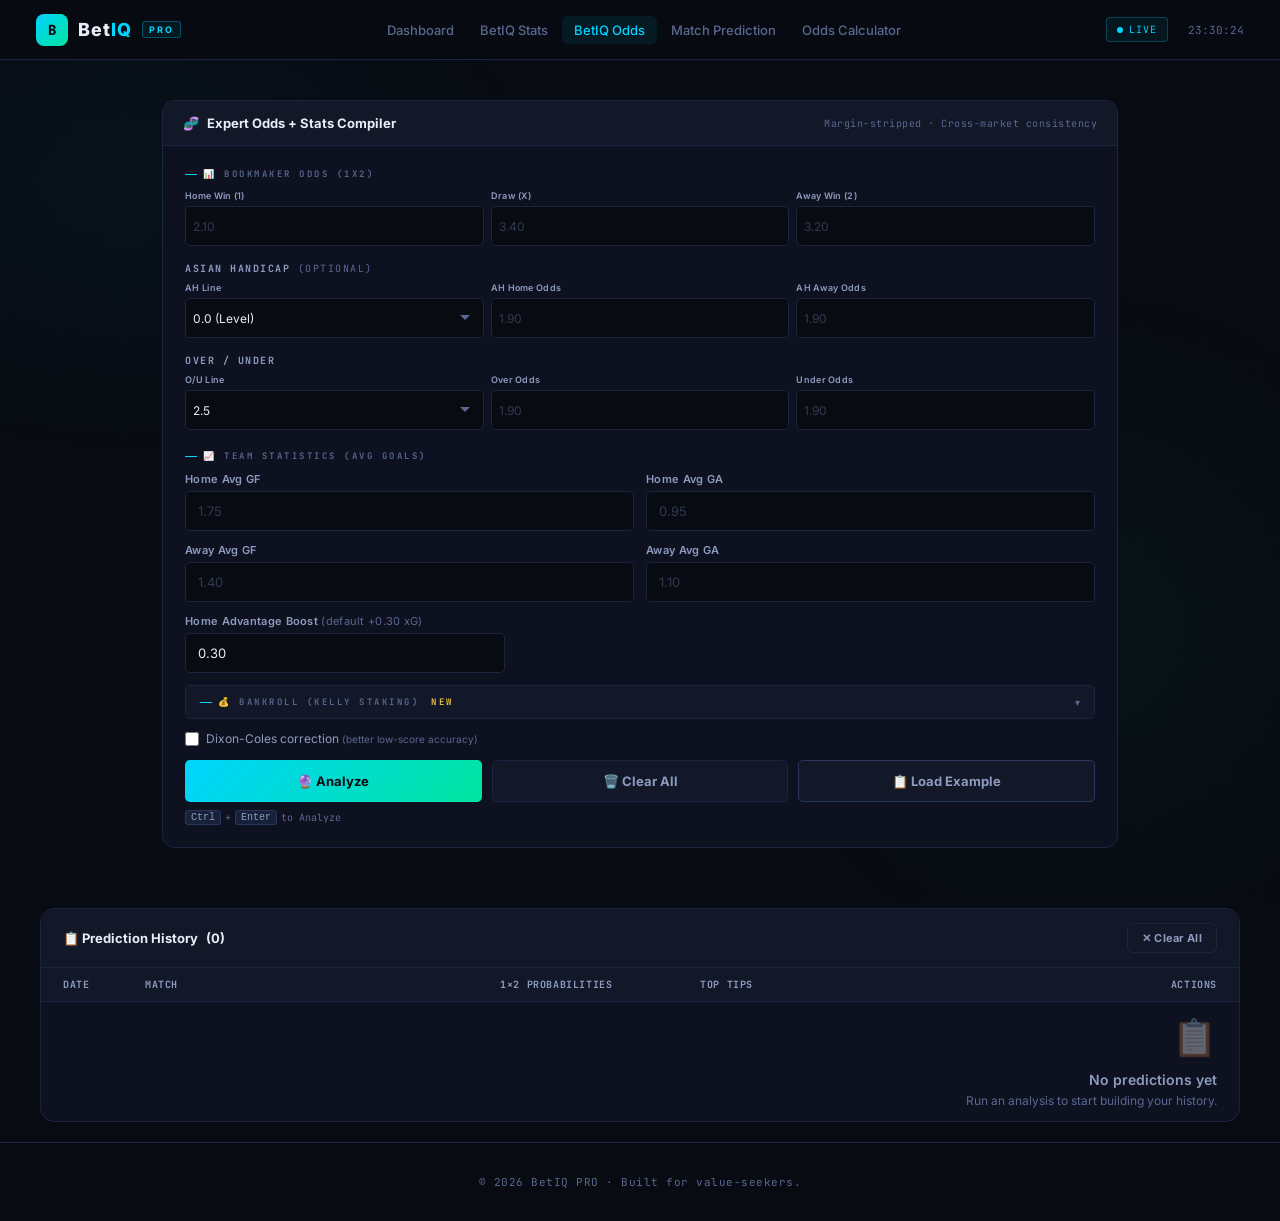
==== commit 83499664: "Add files via upload" ====
--- a/betiq-odds.html
+++ b/betiq-odds.html
@@ -113,7 +113,7 @@
                     <div class="btn-group">
                         <button class="btn btn-primary" id="predictBtn" onclick="runUltra()">🔮 Analyze</button>
                         <button class="btn btn-secondary" id="clearBtn" onclick="clearAll()">🗑️ Clear All</button>
-                        <button class="btn btn-secondary" onclick="loadExample()" style="border-color:var(--border2);color:var(--muted2)">📋 Load Example</button>
+                        <button class="btn btn-secondary btn-outline" onclick="loadExample()">📋 Load Example</button>
                     </div>
                     <div style="margin-top:8px">
                         <span class="kbd-hint"><kbd class="kbd">Ctrl</kbd>+<kbd class="kbd">Enter</kbd> to Analyze</span>
@@ -121,10 +121,34 @@
                     <div id="results" style="display:none;margin-top:28px"></div>
                 </div>
             </div>
-        </div>
-    </main>
-    </div>
-    <div id="footer"></div>
+         </div>
+
+     </main>
+
+         <div class="history-wrap">
+            <div class="hist-panel">
+                 <div class="panel-hd">
+                     <div class="panel-title">📋 Prediction History <span class="hist-count" id="histCount">(0)</span></div>
+                     <button class="h-btn h-btn-clear" onclick="clearHistory()" title="Clear all history">✕ Clear All</button>
+                 </div>
+                 <div class="hist-table-wrap">
+                     <table class="htbl">
+                         <thead>
+                             <tr>
+                                 <th style="text-align:left;width:90px">Date</th>
+                                 <th style="text-align:left">Match</th>
+                                 <th style="text-align:left;width:200px">1×2 Probabilities</th>
+                                 <th style="text-align:left">Top Tips</th>
+                                 <th style="text-align:center;width:80px">Actions</th>
+                             </tr>
+                         </thead>
+                         <tbody id="historyBody"></tbody>
+                     </table>
+                 </div>
+            </div>
+         </div>
+     </div>
+     <div id="footer"></div>
 </div>
 
 <script src="footer.js"></script>
@@ -148,6 +172,105 @@
         const arrow = el.querySelector('.expandable-header div:last-child');
         if (arrow) arrow.textContent = el.classList.contains('active') ? '▴' : '▾';
     };
+
+    // =====================================================================
+    // PREDICTION HISTORY (localStorage)
+    // =====================================================================
+    const MAX_HISTORY = 20;
+    const STORAGE_KEY = 'betiqpro_history';
+
+    function escHtml(s) { const d = document.createElement('div'); d.textContent = s || ''; return d.innerHTML; }
+
+    function loadHistoryFromStorage() {
+        try { const raw = localStorage.getItem(STORAGE_KEY); return raw ? JSON.parse(raw) : []; }
+        catch(e) { return []; }
+    }
+
+    function saveHistoryToStorage() {
+        try { localStorage.setItem(STORAGE_KEY, JSON.stringify(window._predictionHistory)); }
+        catch(e) { console.warn('Could not save history:', e); }
+    }
+
+    function renderHistory() {
+        const el = $('historyBody'), cnt = $('histCount');
+        if (!el) return;
+        const h = window._predictionHistory;
+        if (cnt) cnt.textContent = '(' + h.length + ')';
+        if (h.length === 0) {
+            el.innerHTML = '<tr><td colspan="5" class="h-empty"><div class="h-empty-icon">📋</div><div class="h-empty-txt">No predictions yet</div><div class="h-empty-sub">Run an analysis to start building your history.</div></td></tr>';
+            return;
+        }
+        let html = '';
+        for (let i = h.length - 1; i >= 0; i--) {
+            const e = h[i];
+            const idx = h.length - 1 - i;
+            const hasTips = e.unifiedTips && e.unifiedTips.length > 0;
+            let tipsHtml;
+            if (hasTips) {
+                tipsHtml = e.unifiedTips.slice(0, 4).map(t => '<span class="h-tip">' + escHtml(t.market) + '&nbsp;<span style="color:var(--cyan)">' + fmtPct(t.prob) + '</span></span>').join('');
+            } else {
+                tipsHtml = '<span style="color:var(--muted);font-size:11px;font-family:\'JetBrains Mono\',monospace">— odds-based prediction</span>';
+            }
+            html += '<tr>';
+            html += '<td><span class="h-date">' + e.date + '</span></td>';
+            html += '<td><span class="h-match">' + escHtml(e.homeTeam) + '<span class="vs">vs</span>' + escHtml(e.awayTeam) + '</span></td>';
+            html += '<td><div class="h-probs"><span class="h-prob h">H&nbsp;' + fmtPct(e.prbs.h) + '</span><span class="h-prob d">D&nbsp;' + fmtPct(e.prbs.d) + '</span><span class="h-prob a">A&nbsp;' + fmtPct(e.prbs.a) + '</span></div></td>';
+            html += '<td><div class="h-tips">' + tipsHtml + '</div></td>';
+            html += '<td><div class="h-actions">' +
+                '<span class="h-btn reload" onclick="reloadEntry(' + idx + ')" title="Re-load these odds">↻</span>' +
+                '<span class="h-btn delete" onclick="deleteEntry(' + idx + ')" title="Delete">✕</span>' +
+            '</div></td>';
+            html += '</tr>';
+        }
+        el.innerHTML = html;
+    }
+
+    window.clearHistory = function() {
+        window._predictionHistory = [];
+        saveHistoryToStorage();
+        renderHistory();
+    };
+
+    window.deleteEntry = function(idx) {
+        const h = window._predictionHistory;
+        const realIdx = h.length - 1 - idx;
+        if (realIdx >= 0 && realIdx < h.length) h.splice(realIdx, 1);
+        saveHistoryToStorage();
+        renderHistory();
+    };
+
+    window.reloadEntry = function(idx) {
+        const h = window._predictionHistory;
+        const realIdx = h.length - 1 - idx;
+        const e = h[realIdx];
+        if (!e || !e.inputs) return;
+        const inp = e.inputs;
+        const set = (id, val) => { const el = $(id); if (el) el.value = val; };
+        set('oddsHome', inp.oddsHome || '');
+        set('oddsDraw', inp.oddsDraw || '');
+        set('oddsAway', inp.oddsAway || '');
+        set('oddsAHHome', inp.oddsAHHome || '');
+        set('oddsAHAway', inp.oddsAHAway || '');
+        set('oddsOver', inp.oddsOver || '');
+        set('oddsUnder', inp.oddsUnder || '');
+        set('ahLine', inp.ahLine !== undefined ? inp.ahLine : '0.0');
+        set('ouLine', inp.ouLine !== undefined ? inp.ouLine : '2.5');
+        set('homeAttack', inp.homeAttack || '');
+        set('homeDefense', inp.homeDefense || '');
+        set('awayAttack', inp.awayAttack || '');
+        set('awayDefense', inp.awayDefense || '');
+        set('homeAdvBoost', inp.homeAdvBoost !== undefined ? inp.homeAdvBoost : '0.30');
+        set('bankroll', inp.bankroll !== undefined ? inp.bankroll : '1000');
+        if (inp.useDixonColes !== undefined) {
+            const el = $('useDixonColes');
+            if (el) el.checked = inp.useDixonColes;
+        }
+        $('results').style.display = 'none';
+        window.runUltra();
+    };
+
+    window._predictionHistory = loadHistoryFromStorage();
+    renderHistory();
 
     // =====================================================================
     // MARGIN STRIP — Shin's method approximation (de-juice probabilities)
@@ -886,6 +1009,35 @@
 
             resultsDiv.scrollIntoView({ behavior: 'smooth', block: 'start' });
 
+            window._predictionHistory.push({
+                date: new Date().toLocaleDateString('en-GB'),
+                homeTeam: 'Home Team',
+                awayTeam: 'Away Team',
+                inputs: {
+                    oddsHome: $('oddsHome')?.value || '',
+                    oddsDraw: $('oddsDraw')?.value || '',
+                    oddsAway: $('oddsAway')?.value || '',
+                    oddsAHHome: $('oddsAHHome')?.value || '',
+                    oddsAHAway: $('oddsAHAway')?.value || '',
+                    oddsOver: $('oddsOver')?.value || '',
+                    oddsUnder: $('oddsUnder')?.value || '',
+                    ahLine: $('ahLine')?.value || '0.0',
+                    ouLine: $('ouLine')?.value || '2.5',
+                    homeAttack: $('homeAttack')?.value || '',
+                    homeDefense: $('homeDefense')?.value || '',
+                    awayAttack: $('awayAttack')?.value || '',
+                    awayDefense: $('awayDefense')?.value || '',
+                    homeAdvBoost: $('homeAdvBoost')?.value || '0.30',
+                    bankroll: $('bankroll')?.value || '1000',
+                    useDixonColes: $('useDixonColes')?.checked || false
+                },
+                prbs: { h: prbs.h, d: prbs.d, a: prbs.a },
+                unifiedTips: []
+            });
+            if (window._predictionHistory.length > MAX_HISTORY) window._predictionHistory.shift();
+            saveHistoryToStorage();
+            renderHistory();
+
         } catch(err) {
             $('errBox').textContent = '⚠️ Error: ' + err.message;
             $('errBox').classList.add('show');
--- a/styles.css
+++ b/styles.css
@@ -1,3 +1,7 @@
+/* ================================================================
+   BetIQ PRO — Global Stylesheet (Corrected)
+   ================================================================ */
+
 :root {
   --bg: #080b12;
   --surface: #0d1120;
@@ -26,13 +30,14 @@
   --gold: #f5c842;
   --silver: #9aa5c4;
   --bronze: #d97b4a;
-  --sharp: #f97316;
+  --sharp: #f97316;          /* moved from duplicate :root below */
   --radius: 8px;
   --radius-sm: 5px;
   --r: 8px;
   --r-sm: 5px;
 }
 
+/* ==================== RESET ==================== */
 *, *::before, *::after { box-sizing: border-box; margin: 0; padding: 0; }
 
 html { scroll-behavior: smooth; overflow-x: hidden; }
@@ -45,6 +50,7 @@
   -webkit-font-smoothing: antialiased;
 }
 
+/* Ambient glow background */
 body::before {
   content: '';
   position: fixed;
@@ -57,11 +63,14 @@
   z-index: 0;
 }
 
+/* Subtle grid overlay */
 body::after {
   content: '';
   position: fixed;
   inset: 0;
-  background-image: linear-gradient(rgba(0,212,255,0.015) 1px,transparent 1px),linear-gradient(90deg,rgba(0,212,255,0.015) 1px,transparent 1px);
+  background-image:
+    linear-gradient(rgba(0,212,255,0.015) 1px, transparent 1px),
+    linear-gradient(90deg, rgba(0,212,255,0.015) 1px, transparent 1px);
   background-size: 60px 60px;
   pointer-events: none;
   z-index: 0;
@@ -71,6 +80,12 @@
 .app-body { flex: 1; }
 
 a { text-decoration: none; color: inherit; }
+
+/* ==================== SCROLLBAR ==================== */
+::-webkit-scrollbar { width: 5px; height: 5px; }
+::-webkit-scrollbar-track { background: transparent; }
+::-webkit-scrollbar-thumb { background: var(--border2); border-radius: 3px; }
+::-webkit-scrollbar-thumb:hover { background: var(--muted); }
 
 /* ==================== HEADER ==================== */
 #header { position: sticky; top: 0; z-index: 100; }
@@ -88,6 +103,7 @@
   gap: 16px;
 }
 
+/* Logo */
 .logo {
   display: flex;
   align-items: center;
@@ -97,7 +113,8 @@
 }
 
 .logo-mark {
-  width: 32px; height: 32px;
+  width: 32px;
+  height: 32px;
   border-radius: 8px;
   background: linear-gradient(135deg, var(--cyan), var(--green));
   display: flex;
@@ -129,6 +146,7 @@
   background: rgba(0,212,255,0.07);
 }
 
+/* Nav */
 .navbar {
   display: flex;
   align-items: center;
@@ -156,6 +174,7 @@
   background: rgba(0,212,255,0.08);
 }
 
+/* Header right */
 .header-right {
   display: flex;
   align-items: center;
@@ -191,31 +210,23 @@
   background: rgba(0,229,160,0.05);
 }
 
+.live-dot {
+  width: 6px;
+  height: 6px;
+  border-radius: 50%;
+  background: var(--cyan);
+  animation: livePulse 1.6s ease-in-out infinite;
+  flex-shrink: 0;
+}
+
 .pulse {
-  width: 5px; height: 5px;
+  width: 5px;
+  height: 5px;
   border-radius: 50%;
   background: var(--green);
   animation: blink 1.8s ease-in-out infinite;
 }
 
-@keyframes blink {
-  0%, 100% { opacity: 1; }
-  50% { opacity: 0.3; }
-}
-
-.live-dot {
-  width: 6px; height: 6px;
-  border-radius: 50%;
-  background: var(--cyan);
-  animation: pulse 1.6s ease-in-out infinite;
-  flex-shrink: 0;
-}
-
-@keyframes pulse {
-  0%, 100% { opacity: 1; transform: scale(1); box-shadow: 0 0 0 0 rgba(0,212,255,0.4); }
-  50% { opacity: 0.6; transform: scale(0.85); box-shadow: 0 0 0 4px rgba(0,212,255,0); }
-}
-
 #clockDisplay {
   font-size: 11px;
   color: var(--muted);
@@ -224,31 +235,95 @@
   min-width: 64px;
   text-align: right;
 }
+
+/* Hamburger toggle */
+.nav-toggle {
+  display: none;
+  background: none;
+  border: 1px solid var(--border);
+  border-radius: var(--radius-sm);
+  color: var(--muted2);
+  cursor: pointer;
+  padding: 0;
+  width: 38px;
+  height: 38px;
+  align-items: center;
+  justify-content: center;
+  flex-shrink: 0;
+  transition: border-color 0.2s, color 0.2s, background 0.2s;
+  position: relative;
+}
+.nav-toggle:hover { border-color: var(--border2); color: var(--text); background: var(--surface2); }
+
+.nav-toggle .ham-line {
+  display: block;
+  width: 18px;
+  height: 2px;
+  background: currentColor;
+  border-radius: 2px;
+  transition: transform 0.3s ease, opacity 0.3s ease;
+  position: absolute;
+}
+.nav-toggle .ham-line:nth-child(1) { transform: translateY(-5px); }
+.nav-toggle .ham-line:nth-child(2) { transform: translateY(0); }
+.nav-toggle .ham-line:nth-child(3) { transform: translateY(5px); }
+
+.nav-toggle.open .ham-line:nth-child(1) { transform: rotate(45deg); }
+.nav-toggle.open .ham-line:nth-child(2) { opacity: 0; transform: scaleX(0); }
+.nav-toggle.open .ham-line:nth-child(3) { transform: rotate(-45deg); }
+
+/* ==================== ANIMATIONS ==================== */
+@keyframes blink {
+  0%, 100% { opacity: 1; }
+  50%       { opacity: 0.3; }
+}
+
+@keyframes livePulse {
+  0%, 100% { opacity: 1; transform: scale(1); box-shadow: 0 0 0 0 rgba(0,212,255,0.4); }
+  50%       { opacity: 0.6; transform: scale(0.85); box-shadow: 0 0 0 4px rgba(0,212,255,0); }
+}
+
+@keyframes spin { to { transform: rotate(360deg); } }
+
+@keyframes countUp {
+  from { opacity: 0; transform: translateY(6px); }
+  to   { opacity: 1; transform: translateY(0); }
+}
+
+@keyframes fadeIn {
+  from { opacity: 0; }
+  to   { opacity: 1; }
+}
+
+@keyframes fadeSlideIn {
+  from { opacity: 0; transform: translateY(12px); }
+  to   { opacity: 1; transform: translateY(0); }
+}
+
+@keyframes fadeUp {
+  from { opacity: 0; transform: translateY(10px); }
+  to   { opacity: 1; transform: translateY(0); }
+}
+
+.animated      { animation: countUp 0.4s ease both; }
+.animated-fade { animation: fadeSlideIn 0.35s ease both; }
+.anim          { animation: fadeUp 0.35s ease both; }
 
 /* ==================== MAIN LAYOUT ==================== */
 .main {
   max-width: 1020px;
   margin: 0 auto;
-  padding: 92px 32px 32px;
+  padding: 40px 32px 32px;
 }
 
 .main-wide {
   max-width: 1120px;
   margin: 0 auto;
-  padding: 92px 32px 32px;
-}
-
-.stack {
-  display: flex;
-  flex-direction: column;
-  gap: 20px;
-}
-
-.content {
-  display: flex;
-  flex-direction: column;
-  gap: 24px;
-}
+  padding: 40px 32px 32px;
+}
+
+.stack   { display: flex; flex-direction: column; gap: 20px; }
+.content { display: flex; flex-direction: column; gap: 24px; }
 
 /* ==================== PANELS ==================== */
 .panel {
@@ -290,7 +365,7 @@
 .panel-body,
 .panel-bd { padding: 22px; }
 
-/* ==================== LABELS ==================== */
+/* ==================== SECTION LABELS ==================== */
 .slabel {
   font-family: 'JetBrains Mono', monospace;
   font-size: 9px;
@@ -335,9 +410,9 @@
   padding: 0 12px;
   outline: none;
   transition: border-color 0.15s, box-shadow 0.15s;
-  -moz-appearance: textfield;
-}
-
+}
+
+/* Hide number spinners */
 input[type=number]::-webkit-inner-spin-button,
 input[type=number]::-webkit-outer-spin-button {
   -webkit-appearance: none;
@@ -348,14 +423,11 @@
 .field input::placeholder { color: var(--muted); opacity: 0.5; }
 
 .field input:focus,
-.field select:focus {
-  border-color: var(--cyan);
-  box-shadow: 0 0 0 3px rgba(0,212,255,0.08);
-}
-
+.field select:focus,
 input:focus,
 select:focus {
   border-color: var(--cyan);
+  box-shadow: 0 0 0 3px rgba(0,212,255,0.08);
   outline: none;
 }
 
@@ -365,20 +437,33 @@
   box-shadow: 0 0 0 2px rgba(255,77,109,0.1);
 }
 
-.field input.ok { border-color: rgba(0,229,160,0.35); }
-
-.field select {
+.field input.ok,
+.field input.valid { border-color: rgba(0,229,160,0.35); }
+
+/* Custom select arrow */
+.field select,
+select {
   cursor: pointer;
   appearance: none;
   -webkit-appearance: none;
   background-image: url("data:image/svg+xml,%3Csvg xmlns='http://www.w3.org/2000/svg' width='12' height='8' viewBox='0 0 12 8'%3E%3Cpath fill='%235a6890' d='M1 1l5 5 5-5'/%3E%3C/svg%3E");
   background-repeat: no-repeat;
   background-position: right 12px center;
-  padding-right: 32px;
-}
-.field select option { background: var(--surface2); color: var(--text); }
-
-select {
+  background-color: var(--bg);
+  border: 1px solid var(--border);
+  border-radius: var(--radius-sm);
+  color: var(--text);
+  font-size: 13px;
+  font-family: 'Inter', sans-serif;
+  height: 40px;
+  padding: 0 32px 0 12px;
+  outline: none;
+  transition: border-color 0.15s;
+}
+.field select option,
+select option { background: var(--surface2); color: var(--text); }
+
+input[type=text] {
   background: var(--bg);
   border: 1px solid var(--border);
   border-radius: var(--radius-sm);
@@ -389,29 +474,14 @@
   height: 38px;
   outline: none;
   transition: border-color 0.15s;
-  cursor: pointer;
-}
-select option { background: var(--surface2); color: var(--text); }
-
-input[type=text] {
-  background: var(--bg);
-  border: 1px solid var(--border);
-  border-radius: var(--radius-sm);
-  color: var(--text);
-  font-size: 13px;
-  font-family: 'Inter', sans-serif;
-  padding: 0 10px;
-  height: 38px;
-  outline: none;
-  transition: border-color 0.15s;
 }
 input[type=text]::placeholder { color: var(--muted); opacity: 0.5; }
 
 /* ==================== GRIDS ==================== */
-.grid3,
-.g3 { display: grid; grid-template-columns: 1fr 1fr 1fr; gap: 12px; }
-.grid2,
-.g2 { display: grid; grid-template-columns: 1fr 1fr; gap: 12px; }
+.grid3, .g3 { display: grid; grid-template-columns: repeat(3, 1fr); gap: 12px; }
+.grid2, .g2 { display: grid; grid-template-columns: repeat(2, 1fr); gap: 12px; }
+.g4          { display: grid; grid-template-columns: repeat(4, 1fr); gap: 12px; }
+
 .grid-row { display: flex; gap: 12px; align-items: flex-end; flex-wrap: wrap; }
 .grid-row .field-line { flex: 0 0 140px; }
 .grid-row .field-grow { flex: 1; min-width: 90px; }
@@ -464,6 +534,8 @@
   border-color: var(--border2);
 }
 
+.btn-outline { border-color: var(--border2); color: var(--muted2); }
+
 .btn-row {
   display: flex;
   gap: 10px;
@@ -471,6 +543,11 @@
   flex-wrap: wrap;
 }
 
+.btn-group { display: flex; gap: 10px; flex-wrap: wrap; }
+.btn-group .btn { flex: 1; min-width: 140px; }
+
+.btn-wide { width: 100%; max-width: 320px; }
+
 /* ==================== LOADER ==================== */
 .loader {
   display: none;
@@ -484,14 +561,14 @@
 
 .spinner {
   display: inline-block;
-  width: 16px; height: 16px;
+  width: 16px;
+  height: 16px;
   border: 2px solid rgba(0,229,160,0.2);
   border-top-color: var(--accent);
   border-radius: 50%;
   animation: spin 0.7s linear infinite;
   flex-shrink: 0;
 }
-@keyframes spin { to { transform: rotate(360deg); } }
 
 /* ==================== ERROR BOX ==================== */
 .err-box {
@@ -516,9 +593,19 @@
   gap: 8px;
   flex-wrap: wrap;
 }
-.status-msg.info    { background: rgba(79,142,247,0.1); border: 1px solid rgba(79,142,247,0.25); color: var(--over); }
-.status-msg.success { background: rgba(0,229,160,0.08); border: 1px solid rgba(0,229,160,0.25); color: var(--win); }
-.status-msg.warning { background: rgba(245,200,66,0.08); border: 1px solid rgba(245,200,66,0.25); color: var(--draw); }
+.status-msg.info    { background: rgba(79,142,247,0.1);   border: 1px solid rgba(79,142,247,0.25);  color: var(--over); }
+.status-msg.success { background: rgba(0,229,160,0.08);   border: 1px solid rgba(0,229,160,0.25);   color: var(--win); }
+.status-msg.warning { background: rgba(245,200,66,0.08);  border: 1px solid rgba(245,200,66,0.25);  color: var(--draw); }
+
+.status-ok {
+  font-size: 12px;
+  font-weight: 600;
+  padding: 7px 12px;
+  border-radius: 5px;
+  background: rgba(0,229,160,0.07);
+  color: var(--win);
+  border: 1px solid rgba(0,229,160,0.2);
+}
 
 /* ==================== TABS ==================== */
 .tabs {
@@ -558,20 +645,32 @@
   background: var(--surface3);
 }
 
-.tab-content { display: none; }
+.tab-content        { display: none; }
 .tab-content.active { display: block; }
 
 /* ==================== CONFIDENCE METER ==================== */
 .conf-dots { display: flex; gap: 4px; }
 .conf-dot {
-  width: 8px; height: 8px;
+  width: 8px;
+  height: 8px;
   border-radius: 2px;
   background: var(--border);
   transition: background 0.3s;
 }
-.conf-dot.filled { background: var(--accent); }
-.conf-dot.filled.yellow { background: var(--draw); }
-.conf-dot.filled.red { background: var(--lose); }
+.conf-dot.filled            { background: var(--accent); }
+.conf-dot.filled.yellow     { background: var(--draw); }
+.conf-dot.filled.red        { background: var(--lose); }
+
+.conf {
+  display: inline-flex;
+  align-items: center;
+  gap: 6px;
+  font-size: 10px;
+  font-weight: 700;
+  padding: 4px 10px;
+  border-radius: 4px;
+  font-family: 'JetBrains Mono', monospace;
+}
 
 /* ==================== PROBABILITY BARS ==================== */
 .prob-bar-label {
@@ -608,12 +707,14 @@
 .bar-fill.under { background: linear-gradient(90deg, var(--under), #7c3aed); }
 
 /* ==================== VALUE BET CARDS ==================== */
-.value-bet-list { display: flex; flex-direction: column; gap: 10px; }
+.value-bet-list  { display: flex; flex-direction: column; gap: 10px; }
+
 .value-bet-card {
-  background: var(--bg);
-  border: 1px solid var(--border);
-  border-radius: 8px;
+  background: var(--surface2);
+  border: 1px solid rgba(0,229,160,0.18);
+  border-radius: var(--radius);
   padding: 14px 16px;
+  margin-bottom: 10px;
   display: flex;
   align-items: center;
   gap: 14px;
@@ -634,11 +735,11 @@
 .vb-badge.medium { background: rgba(245,200,66,0.12); color: var(--draw); border: 1px solid rgba(245,200,66,0.3); }
 .vb-badge.low    { background: rgba(79,142,247,0.12); color: var(--over); border: 1px solid rgba(79,142,247,0.3); }
 
-.vb-info { flex: 1; min-width: 0; }
-.vb-market { font-size: 13px; font-weight: 600; color: var(--text); }
-.vb-detail { font-size: 11px; color: var(--muted); font-family: 'JetBrains Mono', monospace; margin-top: 2px; }
-.vb-edge { text-align: right; flex-shrink: 0; }
-.vb-edge-val { font-size: 16px; font-weight: 700; color: var(--accent); font-family: 'JetBrains Mono', monospace; }
+.vb-info    { flex: 1; min-width: 0; }
+.vb-market  { font-size: 13px; font-weight: 600; color: var(--text); }
+.vb-detail  { font-size: 11px; color: var(--muted); font-family: 'JetBrains Mono', monospace; margin-top: 2px; }
+.vb-edge    { text-align: right; flex-shrink: 0; }
+.vb-edge-val   { font-size: 16px; font-weight: 700; color: var(--accent); font-family: 'JetBrains Mono', monospace; }
 .vb-edge-label { font-size: 10px; color: var(--muted); }
 
 /* ==================== METRIC GRID ==================== */
@@ -658,6 +759,7 @@
   transition: border-color 0.2s;
 }
 .metric:hover { border-color: var(--border2); }
+
 .metric .mlabel,
 .metric .ml {
   font-size: 9px;
@@ -668,6 +770,7 @@
   text-transform: uppercase;
   font-family: 'JetBrains Mono', monospace;
 }
+
 .metric .mval,
 .metric .mv {
   font-size: 22px;
@@ -676,9 +779,14 @@
   font-family: 'JetBrains Mono', monospace;
   line-height: 1;
 }
-.metric .msub { font-size: 11px; color: var(--muted); margin-top: 5px; }
-
-/* ==================== STATS TABLE ==================== */
+
+.metric .msub,
+.metric .ms  { font-size: 11px; color: var(--muted); margin-top: 5px; }
+.metric .ms2 { font-size: 10px; color: var(--cyan); margin-top: 3px; }
+
+.metric-row { display: grid; grid-template-columns: repeat(3, 1fr); gap: 10px; margin-bottom: 12px; }
+
+/* ==================== STATS TABLES ==================== */
 .stats-table { width: 100%; border-collapse: collapse; font-size: 12px; }
 .stats-table th {
   text-align: left;
@@ -700,7 +808,76 @@
   vertical-align: middle;
 }
 .stats-table tr:last-child td { border-bottom: none; }
-.stats-table tr:hover td { background: rgba(0,229,160,0.025); }
+.stats-table tr:hover td     { background: rgba(0,229,160,0.025); }
+
+/* Generic bare table */
+table { width: 100%; border-collapse: collapse; font-size: 12px; }
+th {
+  text-align: left;
+  color: var(--muted);
+  font-weight: 700;
+  font-size: 10px;
+  padding: 0 10px 8px 0;
+  border-bottom: 1px solid var(--border);
+  letter-spacing: 0.06em;
+  text-transform: uppercase;
+  font-family: 'JetBrains Mono', monospace;
+}
+td {
+  padding: 7px 10px 7px 0;
+  border-bottom: 1px solid rgba(28,37,64,0.5);
+  color: var(--text);
+  vertical-align: middle;
+  font-size: 12px;
+}
+tr:last-child td                  { border-bottom: none; }
+td:last-child, th:last-child      { text-align: right; padding-right: 0; }
+tr:hover td                       { background: rgba(0,229,160,0.02); }
+
+/* Markets / AH / Kelly tables */
+.markets-table,
+.ah-table,
+.kelly-table { width: 100%; border-collapse: collapse; font-size: 12px; }
+
+.markets-table th, .markets-table td,
+.ah-table th, .ah-table td,
+.kelly-table th, .kelly-table td {
+  padding: 10px 8px;
+  text-align: center;
+  border-bottom: 1px solid var(--border);
+}
+.markets-table th,
+.ah-table th,
+.kelly-table th {
+  font-size: 10px;
+  font-weight: 700;
+  color: var(--muted);
+  text-transform: uppercase;
+  letter-spacing: 0.5px;
+  font-family: 'JetBrains Mono', monospace;
+  background: var(--surface2);
+}
+.markets-table td,
+.ah-table td  { color: var(--text); }
+.kelly-table td { color: var(--text); font-family: 'JetBrains Mono', monospace; }
+.markets-table tr:hover td,
+.ah-table tr:hover td,
+.kelly-table tr:hover td { background: var(--surface2); }
+
+/* BetIQ-stats tbl */
+.tbl { width: 100%; border-collapse: collapse; font-size: 12px; }
+.tbl th, .tbl td { padding: 9px 8px; text-align: center; border-bottom: 1px solid var(--border); }
+.tbl th {
+  font-size: 9px;
+  font-weight: 700;
+  color: var(--muted);
+  text-transform: uppercase;
+  letter-spacing: 0.5px;
+  font-family: 'JetBrains Mono', monospace;
+  background: var(--surface2);
+}
+.tbl tr:hover td { background: var(--surface2); }
+.tbl td { font-family: 'JetBrains Mono', monospace; }
 
 /* ==================== OVERROUND BAR ==================== */
 .overround-bar {
@@ -733,6 +910,7 @@
   margin-bottom: 12px;
 }
 .rec-card.safe { border-color: rgba(245,200,66,0.25); }
+
 .rec-card-title {
   font-size: 10px;
   font-weight: 700;
@@ -743,6 +921,7 @@
   font-family: 'JetBrains Mono', monospace;
 }
 .rec-card.safe .rec-card-title { color: var(--draw); }
+
 .rec-item {
   display: flex;
   justify-content: space-between;
@@ -752,13 +931,13 @@
   gap: 12px;
 }
 .rec-item:last-child { border-bottom: none; }
-.rec-label { font-size: 13px; color: var(--text); font-weight: 500; }
+.rec-label  { font-size: 13px; color: var(--text); font-weight: 500; }
 .rec-detail { font-size: 11px; color: var(--muted); margin-top: 2px; font-family: 'JetBrains Mono', monospace; }
-.rec-right { text-align: right; flex-shrink: 0; }
-.rec-prob { font-size: 15px; font-weight: 700; color: var(--accent); font-family: 'JetBrains Mono', monospace; }
+.rec-right  { text-align: right; flex-shrink: 0; }
+.rec-prob   { font-size: 15px; font-weight: 700; color: var(--accent); font-family: 'JetBrains Mono', monospace; }
 .rec-card.safe .rec-prob { color: var(--draw); }
 
-/* ==================== BADGE ==================== */
+/* ==================== BADGES ==================== */
 .badge {
   display: inline-block;
   font-size: 9px;
@@ -769,12 +948,62 @@
   font-family: 'JetBrains Mono', monospace;
   white-space: nowrap;
 }
-.badge.value { background: rgba(0,229,160,0.1); color: var(--win); border: 1px solid rgba(0,229,160,0.3); }
-.badge.fair  { background: rgba(107,116,148,0.1); color: var(--muted); border: 1px solid rgba(107,116,148,0.3); }
-.badge.over  { background: rgba(224,82,82,0.1); color: var(--lose); border: 1px solid rgba(224,82,82,0.3); }
-.badge-val   { background: rgba(0,229,160,0.1); color: var(--win); border: 1px solid rgba(0,229,160,0.3); }
-.badge-fair  { background: rgba(107,116,148,0.1); color: var(--muted); border: 1px solid rgba(107,116,148,0.25); }
-.badge-over  { background: rgba(255,77,109,0.1); color: var(--red); border: 1px solid rgba(255,77,109,0.3); }
+.badge.value, .badge-val { background: rgba(0,229,160,0.1);     color: var(--win);   border: 1px solid rgba(0,229,160,0.3); }
+.badge.fair,  .badge-fair{ background: rgba(107,116,148,0.1);   color: var(--muted); border: 1px solid rgba(107,116,148,0.25); }
+.badge.over,  .badge-over{ background: rgba(255,77,109,0.1);    color: var(--red);   border: 1px solid rgba(255,77,109,0.3); }
+
+/* ==================== SIGNAL TAGS ==================== */
+.signal {
+  display: inline-block;
+  font-size: 9px;
+  font-weight: 700;
+  padding: 3px 6px;
+  border-radius: 4px;
+  text-transform: uppercase;
+  letter-spacing: 0.5px;
+}
+.signal.over  { background: rgba(79,142,247,0.15);  color: var(--over); }
+.signal.under { background: rgba(167,139,250,0.15); color: var(--under); }
+.signal.even  { background: rgba(107,116,148,0.15); color: var(--muted); }
+.signal.home  { background: rgba(0,229,160,0.15);   color: var(--win); }
+.signal.away  { background: rgba(224,82,82,0.15);   color: var(--lose); }
+.signal.fair  { background: rgba(107,116,148,0.15); color: var(--muted); }
+
+.edge-signal {
+  display: inline-block;
+  font-size: 9px;
+  font-weight: 700;
+  padding: 2px 7px;
+  border-radius: 4px;
+  text-transform: uppercase;
+  letter-spacing: 0.6px;
+  margin-top: 4px;
+  font-family: 'JetBrains Mono', monospace;
+  white-space: nowrap;
+}
+.edge-signal.value     { background: rgba(0,229,160,0.12); color: var(--win);  border: 1px solid rgba(0,229,160,0.3); }
+.edge-signal.fair      { background: rgba(107,116,148,0.1); color: var(--muted); border: 1px solid rgba(107,116,148,0.25); }
+.edge-signal.overpriced{ background: rgba(224,82,82,0.1);   color: var(--lose); border: 1px solid rgba(224,82,82,0.25); }
+
+/* betiq-stats sig variants */
+.sig {
+  display: inline-block;
+  font-size: 8px;
+  font-weight: 700;
+  padding: 2px 6px;
+  border-radius: 3px;
+  text-transform: uppercase;
+  letter-spacing: 0.5px;
+  font-family: 'JetBrains Mono', monospace;
+}
+.sig.val    { background: rgba(0,229,160,0.12);  color: var(--green); border: 1px solid rgba(0,229,160,0.3); }
+.sig.fair   { background: rgba(107,116,148,0.1); color: var(--muted); border: 1px solid rgba(107,116,148,0.25); }
+.sig.over   { background: rgba(79,142,247,0.12); color: var(--over);  border: 1px solid rgba(79,142,247,0.3); }
+.sig.under  { background: rgba(167,139,250,0.12);color: var(--under); border: 1px solid rgba(167,139,250,0.3); }
+.sig.home   { background: rgba(0,229,160,0.12);  color: var(--win); }
+.sig.away   { background: rgba(255,77,109,0.12); color: var(--red); }
+.sig.avoid  { background: rgba(255,77,109,0.1);  color: var(--red);   border: 1px solid rgba(255,77,109,0.25); }
+.sig.slight { background: rgba(245,200,66,0.1);  color: var(--amber); border: 1px solid rgba(245,200,66,0.25); }
 
 /* ==================== RESULT CARDS ==================== */
 .rcard {
@@ -793,30 +1022,6 @@
   margin-bottom: 12px;
   font-family: 'JetBrains Mono', monospace;
 }
-
-/* ==================== GENERAL TABLE (bare) ==================== */
-table { width: 100%; border-collapse: collapse; font-size: 12px; }
-th {
-  text-align: left;
-  color: var(--muted);
-  font-weight: 700;
-  font-size: 10px;
-  padding: 0 10px 8px 0;
-  border-bottom: 1px solid var(--border);
-  letter-spacing: 0.06em;
-  text-transform: uppercase;
-  font-family: 'JetBrains Mono', monospace;
-}
-td {
-  padding: 7px 10px 7px 0;
-  border-bottom: 1px solid rgba(28,37,64,0.5);
-  color: var(--text);
-  vertical-align: middle;
-  font-size: 12px;
-}
-tr:last-child td { border-bottom: none; }
-td:last-child, th:last-child { text-align: right; padding-right: 0; }
-tr:hover td { background: rgba(0,229,160,0.02); }
 
 /* ==================== CORRECT SCORE GRID ==================== */
 .cs-grid {
@@ -833,15 +1038,9 @@
   transition: border-color 0.2s;
 }
 .cs-item:hover { border-color: var(--border2); }
-.cs-score {
-  font-size: 16px;
-  font-weight: 700;
-  color: var(--text);
-  margin-bottom: 4px;
-  font-family: 'JetBrains Mono', monospace;
-}
-.cs-prob  { font-size: 11px; color: var(--accent); font-weight: 700; font-family: 'JetBrains Mono', monospace; }
-.cs-fair  { font-size: 10px; color: var(--muted); font-family: 'JetBrains Mono', monospace; margin-top: 3px; }
+.cs-score     { font-size: 16px; font-weight: 700; color: var(--text); margin-bottom: 4px; font-family: 'JetBrains Mono', monospace; }
+.cs-prob      { font-size: 11px; color: var(--accent); font-weight: 700; font-family: 'JetBrains Mono', monospace; }
+.cs-fair      { font-size: 10px; color: var(--muted); font-family: 'JetBrains Mono', monospace; margin-top: 3px; }
 .cs-highlight {
   border-color: rgba(0,229,160,0.4);
   background: rgba(0,229,160,0.06);
@@ -871,27 +1070,9 @@
   text-align: center;
   gap: 12px;
 }
-.empty-state-icon { font-size: 44px; }
+.empty-state-icon  { font-size: 44px; }
 .empty-state-title { font-size: 18px; letter-spacing: 2px; color: var(--muted); font-weight: 600; }
-.empty-state-sub { font-size: 13px; color: var(--muted); max-width: 300px; line-height: 1.65; }
-
-/* ==================== SCROLLBAR ==================== */
-::-webkit-scrollbar { width: 5px; height: 5px; }
-::-webkit-scrollbar-track { background: transparent; }
-::-webkit-scrollbar-thumb { background: var(--border2); border-radius: 3px; }
-::-webkit-scrollbar-thumb:hover { background: var(--muted); }
-
-/* ==================== ANIMATIONS ==================== */
-@keyframes countUp {
-  from { opacity: 0; transform: translateY(6px); }
-  to { opacity: 1; transform: translateY(0); }
-}
-.animated { animation: countUp 0.4s ease both; }
-
-@keyframes fadeIn {
-  from { opacity: 0; }
-  to { opacity: 1; }
-}
+.empty-state-sub   { font-size: 13px; color: var(--muted); max-width: 300px; line-height: 1.65; }
 
 /* ==================== FOOTER ==================== */
 footer {
@@ -924,69 +1105,30 @@
   transform: translateY(-2px);
   box-shadow: 0 4px 20px rgba(0,229,160,0.08);
 }
-.link-item-label { color: var(--accent); font-weight: 600; font-size: 14px; }
+.link-item-label       { color: var(--accent); font-weight: 600; font-size: 14px; }
 .link-item span:last-child { color: var(--muted); font-size: 16px; }
 
-/* ==================== RESPONSIVE ==================== */
-/* ==================== MATCH PREDICTION ==================== */
-.mp-row { display: flex; gap: 8px; align-items: center; margin-bottom: 6px; }
-.mp-row select { width: 78px; flex-shrink: 0; height: 36px; font-size: 12px; padding: 0 8px; }
-.mp-row input[type=text] { flex: 1; height: 36px; font-size: 13px; }
-.panel-dot { display: inline-block; width: 8px; height: 8px; border-radius: 50%; margin-right: 6px; vertical-align: middle; }
-.dot-home { background: var(--accent); }
-.dot-away { background: var(--accent4); }
-.info-list { list-style: none; }
-.info-item { display: flex; justify-content: space-between; align-items: center; padding: 9px 0; border-bottom: 1px solid rgba(255,255,255,0.04); font-size: 13px; gap: 8px; }
-.info-item:last-child { border-bottom: none; }
-.info-key { color: var(--muted); }
-.info-val { display: flex; align-items: center; gap: 8px; flex-shrink: 0; }
-.xg-row { display: flex; align-items: center; gap: 10px; margin-bottom: 10px; font-size: 12px; }
-.xg-team { width: 50px; color: var(--muted); text-align: right; flex-shrink: 0; }
-.xg-track { flex: 1; height: 6px; background: var(--surface2); border-radius: 99px; overflow: hidden; border: 1px solid var(--border); }
-.xg-fill { height: 100%; border-radius: 99px; transition: width 0.8s ease; }
-.xg-num { width: 40px; font-weight: 700; font-family: 'JetBrains Mono', monospace; font-size: 13px; }
-.scores-row { display: flex; flex-wrap: wrap; gap: 6px; margin-top: 10px; }
-.score-chip { font-size: 11px; font-family: 'JetBrains Mono', monospace; padding: 6px 12px; border-radius: 8px; border: 1px solid var(--border); background: var(--surface2); color: var(--muted); transition: border-color 0.2s; }
-.score-chip.top-1 { background: rgba(0,229,160,0.14); border-color: rgba(0,229,160,0.45); color: var(--accent); font-weight: 700; }
-.score-chip.top-2 { background: rgba(0,229,160,0.07); border-color: rgba(0,229,160,0.22); color: var(--text); }
-.ou-line { font-weight: 700; font-size: 14px; font-family: 'JetBrains Mono', monospace; }
-
-@media (max-width: 768px) {
-  .content { gap: 16px; }
-  .panel-body { padding: 14px 12px; }
-  .field input, .field select { height: 40px; font-size: 13px; }
-  .btn { height: 40px; font-size: 13px; }
-  .value-bet-card { flex-wrap: wrap; }
-  .vb-info { flex: 1 1 100%; }
-  .vb-edge { text-align: left; }
-  .metric-grid { grid-template-columns: 1fr; }
-}
-
-/* ===============================================================
-   UTILITY CLASSES (inline style replacements)
-   =============================================================== */
-.mwin { color: var(--win); }
+/* ==================== UTILITY CLASSES ==================== */
+.mwin  { color: var(--win); }
 .mdraw { color: var(--draw); }
 .mlose { color: var(--lose); }
-.btn-wide { width: 100%; max-width: 320px; }
-.btts-panel { background: var(--surface); border: 1px solid var(--border); border-radius: 10px; padding: 16px; text-align: center; }
+
+.btts-panel    { background: var(--surface); border: 1px solid var(--border); border-radius: 10px; padding: 16px; text-align: center; }
 .divider-short { height: 1px; background: var(--border); margin-bottom: 24px; }
-.grid-mb { margin-bottom: 20px; }
-.predictor-desc { font-size: 12px; color: var(--muted); margin-bottom: 20px; line-height: 1.65; }
-.link-desc { font-size: 13px; color: var(--muted); margin-bottom: 20px; }
-.bar-track-mt { margin-top: 12px; }
-.msub-mt { margin-top: 8px; }
-
-/* ===============================================================
-   HERO SECTION (dashboard / index.html)
-   =============================================================== */
+.grid-mb       { margin-bottom: 20px; }
+.predictor-desc{ font-size: 12px; color: var(--muted); margin-bottom: 20px; line-height: 1.65; }
+.link-desc     { font-size: 13px; color: var(--muted); margin-bottom: 20px; }
+.bar-track-mt  { margin-top: 12px; }
+.msub-mt       { margin-top: 8px; }
+
+/* ==================== HERO SECTION (index.html) ==================== */
 .hero {
   display: grid;
   grid-template-columns: 1fr 1fr;
   align-items: center;
   gap: 48px;
-  min-height: 62vh;
-  padding: 20px 0;
+  min-height: 55vh;
+  padding: 16px 0;
 }
 .hero-text h1 {
   font-size: 2.4rem;
@@ -1004,6 +1146,7 @@
   font-size: 14px;
 }
 .buttons { display: flex; gap: 14px; flex-wrap: wrap; }
+
 .hero-card {
   background: var(--surface);
   padding: 28px;
@@ -1020,352 +1163,492 @@
   font-weight: 700;
   margin-bottom: 20px;
 }
-@media (max-width: 768px) {
-  .hero { grid-template-columns: 1fr; text-align: center; gap: 32px; }
-  .hero-text p { margin: 0 auto 28px; }
-  .buttons { justify-content: center; }
-}
-@media (max-width: 480px) {
-  .hero-text h1 { font-size: 1.9rem; }
-}
-
-/* ===============================================================
-   BETIQ-ODDS PAGE SPECIFIC
-   =============================================================== */
-:root { --sharp: #f97316; }
-.field input.valid { border-color: rgba(0,229,160,0.35); }
-.btn-group { display: flex; gap: 10px; flex-wrap: wrap; }
-.btn-group .btn { flex: 1; min-width: 140px; }
+
+/* ==================== MATCH PREDICTION PAGE ==================== */
+.mp-row { display: flex; gap: 8px; align-items: center; margin-bottom: 6px; }
+.mp-row select          { width: 78px; flex-shrink: 0; height: 36px; font-size: 12px; padding: 0 8px 0 8px; }
+.mp-row input[type=text]{ flex: 1; height: 36px; font-size: 13px; }
+
+.panel-dot  { display: inline-block; width: 8px; height: 8px; border-radius: 50%; margin-right: 6px; vertical-align: middle; }
+.dot-home   { background: var(--accent); }
+.dot-away   { background: var(--accent4); }
+
+.info-list  { list-style: none; }
+.info-item  {
+  display: flex;
+  justify-content: space-between;
+  align-items: center;
+  padding: 9px 0;
+  border-bottom: 1px solid rgba(255,255,255,0.04);
+  font-size: 13px;
+  gap: 8px;
+}
+.info-item:last-child { border-bottom: none; }
+.info-key { color: var(--muted); }
+.info-val { display: flex; align-items: center; gap: 8px; flex-shrink: 0; }
+
+.xg-row   { display: flex; align-items: center; gap: 10px; margin-bottom: 10px; font-size: 12px; }
+.xg-team  { width: 50px; color: var(--muted); text-align: right; flex-shrink: 0; }
+.xg-track { flex: 1; height: 6px; background: var(--surface2); border-radius: 99px; overflow: hidden; border: 1px solid var(--border); }
+.xg-fill  { height: 100%; border-radius: 99px; transition: width 0.8s ease; }
+.xg-num   { width: 40px; font-weight: 700; font-family: 'JetBrains Mono', monospace; font-size: 13px; }
+
+.scores-row { display: flex; flex-wrap: wrap; gap: 6px; margin-top: 10px; }
+.score-chip {
+  font-size: 11px;
+  font-family: 'JetBrains Mono', monospace;
+  padding: 6px 12px;
+  border-radius: 8px;
+  border: 1px solid var(--border);
+  background: var(--surface2);
+  color: var(--muted);
+  transition: border-color 0.2s;
+}
+.score-chip.top-1 { background: rgba(0,229,160,0.14); border-color: rgba(0,229,160,0.45); color: var(--accent); font-weight: 700; }
+.score-chip.top-2 { background: rgba(0,229,160,0.07); border-color: rgba(0,229,160,0.22); color: var(--text); }
+.ou-line { font-weight: 700; font-size: 14px; font-family: 'JetBrains Mono', monospace; }
+
+/* ==================== BETIQ-ODDS SPECIFIC ==================== */
 .grid3-odds { grid-template-columns: 1fr 1fr 1fr !important; gap: 7px !important; }
 .grid3-odds .field input,
-.grid3-odds .field select { font-size: 12px; padding: 0 7px; }
-.grid3-odds .field label { font-size: 9px; }
-.markets-table { width: 100%; border-collapse: collapse; font-size: 12px; }
-.markets-table th, .markets-table td { padding: 10px 8px; text-align: center; border-bottom: 1px solid var(--border); }
-.markets-table th { font-size: 10px; font-weight: 700; color: var(--muted); text-transform: uppercase; letter-spacing: 0.5px; font-family: 'JetBrains Mono', monospace; background: var(--surface2); }
-.markets-table td { color: var(--text); }
-.markets-table tr:hover td { background: var(--surface2); }
-.ah-table { width: 100%; border-collapse: collapse; font-size: 12px; }
-.ah-table th, .ah-table td { padding: 10px 8px; text-align: center; border-bottom: 1px solid var(--border); }
-.ah-table th { font-size: 10px; font-weight: 700; color: var(--muted); text-transform: uppercase; letter-spacing: 0.5px; font-family: 'JetBrains Mono', monospace; background: var(--surface2); }
-.ah-table td { color: var(--text); }
-.ah-table tr:hover td { background: var(--surface2); }
-.kelly-table { width: 100%; border-collapse: collapse; font-size: 12px; }
-.kelly-table th, .kelly-table td { padding: 9px 8px; text-align: center; border-bottom: 1px solid var(--border); }
-.kelly-table th { font-size: 10px; font-weight: 700; color: var(--muted); text-transform: uppercase; letter-spacing: 0.5px; font-family: 'JetBrains Mono', monospace; background: var(--surface2); }
-.kelly-table td { color: var(--text); font-family: 'JetBrains Mono', monospace; }
-.kelly-table tr:hover td { background: var(--surface2); }
-.signal { display: inline-block; font-size: 9px; font-weight: 700; padding: 3px 6px; border-radius: 4px; text-transform: uppercase; letter-spacing: 0.5px; }
-.signal.over { background: rgba(79,142,247,0.15); color: var(--over); }
-.signal.under { background: rgba(167,139,250,0.15); color: var(--under); }
-.signal.even { background: rgba(107,116,148,0.15); color: var(--muted); }
-.signal.home { background: rgba(0,229,160,0.15); color: var(--win); }
-.signal.away { background: rgba(224,82,82,0.15); color: var(--lose); }
-.signal.fair { background: rgba(107,116,148,0.15); color: var(--muted); }
-.edge-signal { display: inline-block; font-size: 9px; font-weight: 700; padding: 2px 7px; border-radius: 4px; text-transform: uppercase; letter-spacing: 0.6px; margin-top: 4px; font-family: 'JetBrains Mono', monospace; white-space: nowrap; }
-.edge-signal.value { background: rgba(0,229,160,0.12); color: var(--win); border: 1px solid rgba(0,229,160,0.3); }
-.edge-signal.fair { background: rgba(107,116,148,0.1); color: var(--muted); border: 1px solid rgba(107,116,148,0.25); }
-.edge-signal.overpriced { background: rgba(224,82,82,0.1); color: var(--lose); border: 1px solid rgba(224,82,82,0.25); }
-.margin-bar { display: flex; align-items: center; gap: 10px; margin-top: 10px; padding: 8px 12px; background: var(--bg); border: 1px solid var(--border); border-radius: var(--radius-sm); font-size: 11px; font-family: 'JetBrains Mono', monospace; }
+.grid3-odds .field select { font-size: 12px; padding: 0 7px 0 7px; }
+.grid3-odds .field label  { font-size: 9px; }
+
+.margin-bar {
+  display: flex;
+  align-items: center;
+  gap: 10px;
+  margin-top: 10px;
+  padding: 8px 12px;
+  background: var(--bg);
+  border: 1px solid var(--border);
+  border-radius: var(--radius-sm);
+  font-size: 11px;
+  font-family: 'JetBrains Mono', monospace;
+}
 .margin-label { color: var(--muted); flex-shrink: 0; }
 .margin-value { font-weight: 700; font-size: 13px; }
 .margin-value.good { color: var(--win); }
-.margin-value.ok { color: var(--draw); }
-.margin-value.bad { color: var(--lose); }
+.margin-value.ok   { color: var(--draw); }
+.margin-value.bad  { color: var(--lose); }
 .margin-track { flex: 1; height: 5px; background: var(--border); border-radius: 3px; overflow: hidden; }
-.margin-fill { height: 100%; border-radius: 3px; transition: width 0.4s ease; }
-.margin-desc { color: var(--muted); font-size: 10px; flex-shrink: 0; }
-.expandable { margin-bottom: 12px; }
-.expandable-header { display: flex; align-items: center; justify-content: space-between; padding: 10px 14px; background: var(--surface2); border: 1px solid var(--border); border-radius: var(--radius-sm); cursor: pointer; transition: all 0.2s; }
+.margin-fill  { height: 100%; border-radius: 3px; transition: width 0.4s ease; }
+.margin-desc  { color: var(--muted); font-size: 10px; flex-shrink: 0; }
+
+.expandable         { margin-bottom: 12px; }
+.expandable-header  {
+  display: flex;
+  align-items: center;
+  justify-content: space-between;
+  padding: 10px 14px;
+  background: var(--surface2);
+  border: 1px solid var(--border);
+  border-radius: var(--radius-sm);
+  cursor: pointer;
+  transition: all 0.2s;
+}
 .expandable-header:hover { border-color: var(--border2); }
 .expandable-header .slabel { margin-bottom: 0; }
 .expandable-content { display: none; padding-top: 12px; }
 .expandable.active .expandable-content { display: block; }
+
 .kbd-hint { font-size: 10px; color: var(--muted); font-family: 'JetBrains Mono', monospace; display: flex; align-items: center; gap: 4px; }
-.kbd { background: var(--surface3); border: 1px solid var(--border2); border-radius: 3px; padding: 1px 5px; font-size: 10px; color: var(--muted2); }
+.kbd      { background: var(--surface3); border: 1px solid var(--border2); border-radius: 3px; padding: 1px 5px; font-size: 10px; color: var(--muted2); }
+
 .discrepancy-alert { padding: 10px 14px; border-radius: var(--radius-sm); font-size: 11px; font-family: 'JetBrains Mono', monospace; margin-bottom: 10px; }
 .discrepancy-alert.warn { background: rgba(249,115,22,0.08); border: 1px solid rgba(249,115,22,0.3); color: var(--sharp); }
-.discrepancy-alert.ok { background: rgba(107,116,148,0.08); border: 1px solid rgba(107,116,148,0.25); color: var(--muted2); }
-.top-scores-mini { display: grid; grid-template-columns: repeat(4,1fr); gap: 8px; margin-top: 4px; }
+.discrepancy-alert.ok   { background: rgba(107,116,148,0.08); border: 1px solid rgba(107,116,148,0.25); color: var(--muted2); }
+
+.top-scores-mini { display: grid; grid-template-columns: repeat(4, 1fr); gap: 8px; margin-top: 4px; }
 .top-scores-mini .cs-item { border-color: rgba(245,200,66,0.35); background: rgba(245,200,66,0.04); }
-.nav-toggle { display: none; background: none; border: 1px solid var(--border); border-radius: var(--radius-sm); color: var(--muted2); cursor: pointer; padding: 6px 10px; font-size: 16px; line-height: 1; flex-shrink: 0; }
-.nav-toggle:hover { border-color: var(--border2); color: var(--text); }
-.pro-pick { background: var(--bg); border: 1px solid var(--border); border-radius: 12px; padding: 18px 20px; margin-bottom: 14px; position: relative; overflow: hidden; }
+
+/* ==================== PRO PICKS (betiq-odds) ==================== */
+.pro-pick {
+  background: var(--bg);
+  border: 1px solid var(--border);
+  border-radius: 12px;
+  padding: 18px 20px;
+  margin-bottom: 14px;
+  position: relative;
+  overflow: hidden;
+}
 .pro-pick::before { content: ''; position: absolute; top: 0; left: 0; right: 0; height: 3px; }
 .pro-pick.rank-1::before { background: linear-gradient(90deg, var(--gold), #f0a84e); }
 .pro-pick.rank-2::before { background: linear-gradient(90deg, var(--silver), #c5cfe0); }
 .pro-pick.rank-3::before { background: linear-gradient(90deg, var(--bronze), #e8a06a); }
-.pro-pick-header { display: flex; align-items: center; gap: 12px; margin-bottom: 12px; }
-.pro-rank-badge { width: 34px; height: 34px; border-radius: 50%; display: flex; align-items: center; justify-content: center; font-size: 14px; font-weight: 800; font-family: 'JetBrains Mono', monospace; flex-shrink: 0; }
-.pro-rank-badge.rank-1 { background: rgba(245,200,66,0.15); color: var(--gold); border: 1px solid rgba(245,200,66,0.35); }
+
+.pro-pick-header  { display: flex; align-items: center; gap: 12px; margin-bottom: 12px; }
+.pro-rank-badge   { width: 34px; height: 34px; border-radius: 50%; display: flex; align-items: center; justify-content: center; font-size: 14px; font-weight: 800; font-family: 'JetBrains Mono', monospace; flex-shrink: 0; }
+.pro-rank-badge.rank-1 { background: rgba(245,200,66,0.15); color: var(--gold);   border: 1px solid rgba(245,200,66,0.35); }
 .pro-rank-badge.rank-2 { background: rgba(154,165,196,0.15); color: var(--silver); border: 1px solid rgba(154,165,196,0.35); }
-.pro-rank-badge.rank-3 { background: rgba(217,123,74,0.15); color: var(--bronze); border: 1px solid rgba(217,123,74,0.35); }
-.pro-pick-title { flex: 1; }
-.pro-pick-market { font-size: 15px; font-weight: 700; color: var(--text); }
+.pro-rank-badge.rank-3 { background: rgba(217,123,74,0.15);  color: var(--bronze); border: 1px solid rgba(217,123,74,0.35); }
+
+.pro-pick-title    { flex: 1; }
+.pro-pick-market   { font-size: 15px; font-weight: 700; color: var(--text); }
 .pro-pick-category { font-size: 10px; font-weight: 700; color: var(--muted); font-family: 'JetBrains Mono', monospace; letter-spacing: 1px; text-transform: uppercase; margin-top: 2px; }
-.pro-pick-odds { text-align: right; flex-shrink: 0; }
-.pro-pick-odds-val { font-size: 22px; font-weight: 800; font-family: 'JetBrains Mono', monospace; color: var(--accent); }
+
+.pro-pick-odds       { text-align: right; flex-shrink: 0; }
+.pro-pick-odds-val   { font-size: 22px; font-weight: 800; font-family: 'JetBrains Mono', monospace; color: var(--accent); }
 .pro-pick-odds-label { font-size: 10px; color: var(--muted); }
+
 .pro-stats-row { display: flex; gap: 8px; flex-wrap: wrap; margin-bottom: 10px; }
-.pro-stat { background: var(--surface2); border: 1px solid var(--border); border-radius: 6px; padding: 6px 10px; font-size: 11px; font-family: 'JetBrains Mono', monospace; color: var(--muted2); }
+.pro-stat      { background: var(--surface2); border: 1px solid var(--border); border-radius: 6px; padding: 6px 10px; font-size: 11px; font-family: 'JetBrains Mono', monospace; color: var(--muted2); }
 .pro-stat span { color: var(--text); font-weight: 700; }
-.pro-reasoning { font-size: 12px; color: var(--muted2); line-height: 1.7; border-top: 1px solid var(--border); padding-top: 10px; margin-top: 4px; }
-.pro-confidence-bar { display: flex; align-items: center; gap: 8px; margin-top: 10px; }
-.pro-confidence-label { font-size: 10px; font-weight: 700; color: var(--muted); font-family: 'JetBrains Mono', monospace; flex-shrink: 0; width: 70px; }
-.pro-confidence-track { flex: 1; height: 6px; background: var(--border); border-radius: 3px; overflow: hidden; }
+
+.pro-reasoning       { font-size: 12px; color: var(--muted2); line-height: 1.7; border-top: 1px solid var(--border); padding-top: 10px; margin-top: 4px; }
+.pro-confidence-bar  { display: flex; align-items: center; gap: 8px; margin-top: 10px; }
+.pro-confidence-label{ font-size: 10px; font-weight: 700; color: var(--muted); font-family: 'JetBrains Mono', monospace; flex-shrink: 0; width: 70px; }
+.pro-confidence-track{ flex: 1; height: 6px; background: var(--border); border-radius: 3px; overflow: hidden; }
 .pro-confidence-fill { height: 100%; border-radius: 3px; }
-.pro-confidence-pct { font-size: 11px; font-weight: 700; font-family: 'JetBrains Mono', monospace; flex-shrink: 0; width: 36px; text-align: right; }
+.pro-confidence-pct  { font-size: 11px; font-weight: 700; font-family: 'JetBrains Mono', monospace; flex-shrink: 0; width: 36px; text-align: right; }
+
 .pro-summary-box { background: rgba(0,229,160,0.04); border: 1px solid rgba(0,229,160,0.18); border-radius: 10px; padding: 14px 18px; margin-bottom: 18px; font-size: 12px; color: var(--muted2); line-height: 1.7; }
 .pro-summary-box strong { color: var(--accent); }
+
 .pro-killer { background: rgba(224,82,82,0.06); border: 1px solid rgba(224,82,82,0.2); border-radius: 6px; padding: 7px 12px; margin-top: 8px; font-size: 11px; color: var(--lose); }
 .pro-killer strong { color: var(--lose); }
-.pro-loading { text-align: center; padding: 40px 20px; }
+
+.pro-loading         { text-align: center; padding: 40px 20px; }
 .pro-loading-spinner { width: 36px; height: 36px; border: 3px solid var(--border); border-top-color: var(--accent); border-radius: 50%; animation: spin 0.8s linear infinite; margin: 0 auto 14px; }
+
 .pro-error { background: rgba(224,82,82,0.07); border: 1px solid rgba(224,82,82,0.25); border-radius: 8px; padding: 16px 18px; font-size: 12px; color: var(--lose); margin: 12px 0; }
-@keyframes fadeSlideIn { from{opacity:0;transform:translateY(12px)} to{opacity:1;transform:translateY(0)} }
-.animated-fade { animation: fadeSlideIn 0.35s ease both; }
-.value-bet-card { background: var(--surface2); border: 1px solid rgba(0,229,160,0.18); border-radius: var(--radius); padding: 14px 16px; margin-bottom: 10px; display: flex; align-items: center; gap: 14px; }
-
-@media (max-width: 840px) {
-  .main { padding: 20px 20px; }
-  .panel-header { flex-wrap: wrap; gap: 8px; }
-  .panel-sub { font-size: 10px; }
-  .metric-grid { grid-template-columns: repeat(3, 1fr); }
-  .pro-stats-row { gap: 6px; }
-  .pro-stat { font-size: 10px; padding: 5px 8px; }
-  .tabs { gap: 3px; }
-  .tab-btn { font-size: 11px; padding: 7px 8px; }
-  .markets-table th, .markets-table td,
-  .ah-table th, .ah-table td,
-  .kelly-table th, .kelly-table td { padding: 8px 6px; font-size: 11px; }
-  .value-bet-card { flex-wrap: wrap; gap: 10px; }
-  .vb-edge { width: 100%; display: flex; align-items: center; gap: 8px; }
-  .vb-edge-val { font-size: 14px; }
-}
-@media (max-width: 600px) {
-  .main { padding: 14px 12px; }
-  header { padding: 10px 14px; gap: 8px; }
-  .logo { font-size: 22px; }
-  .nav-toggle { display: flex; align-items: center; }
-  .navbar { display: none; order: 4; width: 100%; margin-top: 4px; flex-wrap: wrap; background: var(--surface2); border-radius: var(--radius-sm); padding: 6px; border: 1px solid var(--border); }
-  .navbar.open { display: flex; }
-  .navbar a { font-size: 12px; padding: 5px 10px; }
-  .live-badge { font-size: 9px; padding: 4px 8px; }
-  #clockDisplay { font-size: 11px; min-width: 60px; }
-  .grid3 { grid-template-columns: 1fr 1fr; gap: 10px; }
-  .grid2 { grid-template-columns: 1fr 1fr; gap: 10px; }
-  .metric-grid { grid-template-columns: 1fr 1fr; gap: 8px; }
-  .grid3-odds { grid-template-columns: 1fr 1fr 1fr !important; gap: 7px !important; }
-  .grid3-odds .field input,
-  .grid3-odds .field select { font-size: 12px; padding: 0 7px; }
-  .grid3-odds .field label { font-size: 9px; }
-  .panel-header { padding: 12px 14px; }
-  .panel-title { font-size: 13px; }
-  .panel-body { padding: 14px 12px; }
-  .field input, .field select { height: 40px; font-size: 13px; }
-  .field label { font-size: 10px; }
-  .slabel { font-size: 9px; }
-  .btn { height: 40px; font-size: 13px; padding: 0 14px; }
-  .btn-group { flex-direction: column; gap: 8px; }
-  .btn-group .btn { width: 100%; }
-  .tabs { flex-wrap: nowrap; overflow-x: auto; -webkit-overflow-scrolling: touch; padding: 4px; gap: 3px; scrollbar-width: none; }
-  .tabs::-webkit-scrollbar { display: none; }
-  .tab-btn { flex-shrink: 0; font-size: 11px; padding: 7px 10px; white-space: nowrap; }
-  .metric { padding: 10px 8px; }
-  .metric .mval { font-size: 20px; }
-  .metric .mlabel { font-size: 9px; }
-  .metric .msub { font-size: 10px; }
-  .rcard { padding: 10px 10px; overflow-x: auto; }
-  .markets-table, .ah-table, .kelly-table { min-width: 480px; }
-  .pro-pick { padding: 14px 12px; }
-  .pro-pick-market { font-size: 13px; }
-  .pro-pick-odds-val { font-size: 18px; }
-  .pro-stats-row { display: grid; grid-template-columns: 1fr 1fr; gap: 6px; }
-  .pro-stat { font-size: 10px; }
-  .pro-summary-box { font-size: 11px; padding: 10px 12px; }
-  .pro-reasoning { font-size: 11px; }
-  .pro-killer { font-size: 10px; }
-  .value-bet-card { padding: 10px 12px; }
-  .vb-market { font-size: 13px; }
-  .vb-detail { font-size: 10px; }
-  .kelly-table { min-width: 520px; }
-  .top-scores-mini { grid-template-columns: repeat(4, 1fr) !important; }
-  .discrepancy-alert { font-size: 10px; padding: 8px 10px; }
-  .margin-bar { flex-wrap: wrap; gap: 6px; font-size: 10px; }
-  .margin-desc { min-width: auto; }
-  .note { font-size: 10px; padding: 10px 12px; line-height: 1.7; }
-  .kbd-hint { display: none; }
-}
-@media (max-width: 420px) {
-  .main { padding: 10px 8px; }
-  header { padding: 8px 10px; }
-  .logo { font-size: 19px; }
-  .grid3, .grid2 { grid-template-columns: 1fr; gap: 8px; }
-  .grid3-odds { grid-template-columns: 1fr 1fr 1fr !important; gap: 5px !important; }
-  .grid3-odds .field input,
-  .grid3-odds .field select { font-size: 11px; padding: 0 5px; height: 38px; }
-  .grid3-odds .field label { font-size: 8px; }
-  .metric-grid { grid-template-columns: 1fr 1fr; gap: 7px; }
-  .field input, .field select { height: 38px; font-size: 12px; }
-  .metric .mval { font-size: 18px; }
-  .panel-body { padding: 10px 8px; }
-  .panel-header { padding: 10px 10px; }
-  .panel-title { font-size: 12px; gap: 5px; }
-  .panel-sub { display: none; }
-  .btn { height: 38px; font-size: 12px; }
-  .tab-btn { font-size: 10px; padding: 6px 8px; }
-  .pro-pick-header { flex-wrap: wrap; }
-  .pro-pick-odds { width: 100%; display: flex; align-items: center; gap: 10px; justify-content: flex-start; margin-top: 4px; }
-  .pro-pick-odds-val { font-size: 16px; }
-  .top-scores-mini { grid-template-columns: repeat(4, 1fr) !important; gap: 5px; }
-  .cs-score { font-size: 14px; }
-  .cs-prob { font-size: 10px; }
-  #clockDisplay { display: none; }
-}
-
-/* ===============================================================
-   BETIQ-STATS ADDITIONS (formerly scoped — now global)
-   =============================================================== */
-.g4 { display: grid; grid-template-columns: repeat(4,1fr); gap: 12px; }
-.sec { border-radius: 8px; padding: 14px 16px; margin-bottom: 14px; }
+
+/* ==================== BETIQ-STATS SECTIONS ==================== */
+.sec     { border-radius: 8px; padding: 14px 16px; margin-bottom: 14px; }
 .sec-ctx { background: rgba(79,142,247,0.04); border: 1px solid rgba(79,142,247,0.14); }
-.sec-title { font-size: 9px; font-weight: 700; letter-spacing: 2px; text-transform: uppercase; font-family: 'JetBrains Mono', monospace; margin-bottom: 12px; }
+.sec-title     { font-size: 9px; font-weight: 700; letter-spacing: 2px; text-transform: uppercase; font-family: 'JetBrains Mono', monospace; margin-bottom: 12px; }
 .sec-ctx .sec-title { color: var(--blue); }
-.metric-row { display: grid; grid-template-columns: repeat(3,1fr); gap: 10px; margin-bottom: 12px; }
-.metric .ms { font-size: 10px; color: var(--muted); margin-top: 5px; }
-.metric .ms2 { font-size: 10px; color: var(--cyan); margin-top: 3px; }
-.pbar-wrap { display: flex; align-items: center; gap: 8px; margin-top: 6px; }
+
+.card       { background: var(--bg); border: 1px solid var(--border); border-radius: 8px; padding: 14px 16px; margin-bottom: 10px; }
+.card-title { font-size: 9px; font-weight: 700; color: var(--muted); letter-spacing: 1.5px; text-transform: uppercase; font-family: 'JetBrains Mono', monospace; margin-bottom: 12px; }
+
+.pbar-wrap  { display: flex; align-items: center; gap: 8px; margin-top: 6px; }
 .pbar-track { flex: 1; height: 3px; background: var(--border); border-radius: 2px; overflow: hidden; }
-.pbar-fill { height: 100%; border-radius: 2px; transition: width 0.7s cubic-bezier(.23,1,.32,1); }
-.card { background: var(--bg); border: 1px solid var(--border); border-radius: 8px; padding: 14px 16px; margin-bottom: 10px; }
-.card-title { font-size: 9px; font-weight: 700; color: var(--muted); letter-spacing: 1.5px; text-transform: uppercase; font-family: 'JetBrains Mono', monospace; margin-bottom: 12px; }
-.tbl { width: 100%; border-collapse: collapse; font-size: 12px; }
-.tbl th, .tbl td { padding: 9px 8px; text-align: center; border-bottom: 1px solid var(--border); }
-.tbl th { font-size: 9px; font-weight: 700; color: var(--muted); text-transform: uppercase; letter-spacing: 0.5px; font-family: 'JetBrains Mono', monospace; background: var(--surface2); }
-.tbl tr:hover td { background: var(--surface2); }
-.tbl td { font-family: 'JetBrains Mono', monospace; }
-.sig { display: inline-block; font-size: 8px; font-weight: 700; padding: 2px 6px; border-radius: 3px; text-transform: uppercase; letter-spacing: 0.5px; font-family: 'JetBrains Mono', monospace; }
-.sig.val { background: rgba(0,229,160,0.12); color: var(--green); border: 1px solid rgba(0,229,160,0.3); }
-.sig.fair { background: rgba(107,116,148,0.1); color: var(--muted); border: 1px solid rgba(107,116,148,0.25); }
-.sig.over { background: rgba(79,142,247,0.12); color: var(--over); border: 1px solid rgba(79,142,247,0.3); }
-.sig.under { background: rgba(167,139,250,0.12); color: var(--under); border: 1px solid rgba(167,139,250,0.3); }
-.sig.home { background: rgba(0,229,160,0.12); color: var(--win); }
-.sig.away { background: rgba(255,77,109,0.12); color: var(--red); }
-.sig.avoid { background: rgba(255,77,109,0.1); color: var(--red); border: 1px solid rgba(255,77,109,0.25); }
-.sig.slight { background: rgba(245,200,66,0.1); color: var(--amber); border: 1px solid rgba(245,200,66,0.25); }
-.conf { display: inline-flex; align-items: center; gap: 6px; font-size: 10px; font-weight: 700; padding: 4px 10px; border-radius: 4px; font-family: 'JetBrains Mono', monospace; }
+.pbar-fill  { height: 100%; border-radius: 2px; transition: width 0.7s cubic-bezier(.23,1,.32,1); }
+
 .warn-box { background: rgba(255,77,109,0.06); border: 1px solid rgba(255,77,109,0.2); border-radius: 5px; padding: 8px 12px; font-size: 11px; color: var(--red); margin-bottom: 12px; display: flex; align-items: center; gap: 7px; font-family: 'JetBrains Mono', monospace; }
-.anim { animation: fadeUp 0.35s ease both; }
-@keyframes fadeUp { from{opacity:0;transform:translateY(10px)} to{opacity:1;transform:translateY(0)} }
-.status-ok { font-size: 12px; font-weight: 600; padding: 7px 12px; border-radius: 5px; background: rgba(0,229,160,0.07); color: var(--win); border: 1px solid rgba(0,229,160,0.2); }
-
-
-
-/* Unique betiq-stats selectors (no conflict with shared styles) */
-.dq-ring-wrap { display: flex; align-items: center; gap: 12px; padding: 12px 14px; background: var(--bg); border: 1px solid var(--border); border-radius: var(--r); margin-bottom: 12px; }
-.dq-ring { position: relative; width: 54px; height: 54px; flex-shrink: 0; }
-.dq-ring svg { transform: rotate(-90deg); }
-.dq-ring-bg { fill: none; stroke: var(--border); stroke-width: 4; }
-.dq-ring-fill { fill: none; stroke-width: 4; stroke-linecap: round; transition: stroke-dashoffset 0.8s ease; }
-.dq-center { position: absolute; inset: 0; display: flex; align-items: center; justify-content: center; font-size: 12px; font-weight: 700; font-family: 'JetBrains Mono', monospace; }
-.dq-info { flex: 1; }
+
+/* DQ ring */
+.dq-ring-wrap  { display: flex; align-items: center; gap: 12px; padding: 12px 14px; background: var(--bg); border: 1px solid var(--border); border-radius: var(--r); margin-bottom: 12px; }
+.dq-ring       { position: relative; width: 54px; height: 54px; flex-shrink: 0; }
+.dq-ring svg   { transform: rotate(-90deg); }
+.dq-ring-bg    { fill: none; stroke: var(--border); stroke-width: 4; }
+.dq-ring-fill  { fill: none; stroke-width: 4; stroke-linecap: round; transition: stroke-dashoffset 0.8s ease; }
+.dq-center     { position: absolute; inset: 0; display: flex; align-items: center; justify-content: center; font-size: 12px; font-weight: 700; font-family: 'JetBrains Mono', monospace; }
+.dq-info       { flex: 1; }
 .dq-info-title { font-size: 11px; font-weight: 700; color: var(--text); margin-bottom: 4px; }
-.dq-info-detail { font-size: 10px; color: var(--muted); line-height: 1.5; }
+.dq-info-detail{ font-size: 10px; color: var(--muted); line-height: 1.5; }
+
+/* Picks */
 .pick { background: var(--bg); border: 1px solid var(--border); border-radius: 10px; padding: 16px 18px; margin-bottom: 10px; position: relative; overflow: hidden; }
 .pick::before { content: ''; position: absolute; top: 0; left: 0; right: 0; height: 2px; }
 .pick.r1::before { background: linear-gradient(90deg, var(--gold), #f0a84e); }
 .pick.r2::before { background: linear-gradient(90deg, var(--silver), #c5cfe0); }
 .pick.r3::before { background: linear-gradient(90deg, var(--bronze), #e8a06a); }
-.pick-hd { display: flex; align-items: center; gap: 12px; margin-bottom: 10px; }
+
+.pick-hd   { display: flex; align-items: center; gap: 12px; margin-bottom: 10px; }
 .pick-rank { width: 32px; height: 32px; border-radius: 50%; display: flex; align-items: center; justify-content: center; font-size: 13px; font-weight: 800; font-family: 'JetBrains Mono', monospace; flex-shrink: 0; }
-.pick-rank.r1 { background: rgba(245,200,66,0.12); color: var(--gold); border: 1px solid rgba(245,200,66,0.3); }
+.pick-rank.r1 { background: rgba(245,200,66,0.12);  color: var(--gold);   border: 1px solid rgba(245,200,66,0.3); }
 .pick-rank.r2 { background: rgba(154,165,196,0.12); color: var(--silver); border: 1px solid rgba(154,165,196,0.3); }
-.pick-rank.r3 { background: rgba(217,123,74,0.12); color: var(--bronze); border: 1px solid rgba(217,123,74,0.3); }
-.pick-info { flex: 1; }
-.pick-market { font-size: 14px; font-weight: 700; color: var(--text); }
-.pick-cat { font-size: 9px; font-weight: 700; color: var(--muted); font-family: 'JetBrains Mono', monospace; letter-spacing: 1px; text-transform: uppercase; margin-top: 2px; }
-.pick-odds { text-align: right; flex-shrink: 0; }
+.pick-rank.r3 { background: rgba(217,123,74,0.12);  color: var(--bronze); border: 1px solid rgba(217,123,74,0.3); }
+
+.pick-info     { flex: 1; }
+.pick-market   { font-size: 14px; font-weight: 700; color: var(--text); }
+.pick-cat      { font-size: 9px; font-weight: 700; color: var(--muted); font-family: 'JetBrains Mono', monospace; letter-spacing: 1px; text-transform: uppercase; margin-top: 2px; }
+.pick-odds     { text-align: right; flex-shrink: 0; }
 .pick-odds-val { font-size: 22px; font-weight: 800; font-family: 'JetBrains Mono', monospace; color: var(--cyan); }
 .pick-odds-lbl { font-size: 9px; color: var(--muted); }
-.pick-stats { display: flex; gap: 7px; flex-wrap: wrap; margin-bottom: 8px; }
-.pick-stat { background: var(--surface2); border: 1px solid var(--border); border-radius: 5px; padding: 5px 9px; font-size: 11px; font-family: 'JetBrains Mono', monospace; color: var(--muted2); }
-.pick-stat span { color: var(--text); font-weight: 700; }
-.pick-bar { display: flex; align-items: center; gap: 8px; margin-top: 8px; }
-.pick-bar-lbl { font-size: 9px; font-weight: 700; color: var(--muted); font-family: 'JetBrains Mono', monospace; flex-shrink: 0; width: 65px; }
-.pick-bar-track { flex: 1; height: 5px; background: var(--border); border-radius: 3px; overflow: hidden; }
+
+.pick-stats    { display: flex; gap: 7px; flex-wrap: wrap; margin-bottom: 8px; }
+.pick-stat     { background: var(--surface2); border: 1px solid var(--border); border-radius: 5px; padding: 5px 9px; font-size: 11px; font-family: 'JetBrains Mono', monospace; color: var(--muted2); }
+.pick-stat span{ color: var(--text); font-weight: 700; }
+
+.pick-bar      { display: flex; align-items: center; gap: 8px; margin-top: 8px; }
+.pick-bar-lbl  { font-size: 9px; font-weight: 700; color: var(--muted); font-family: 'JetBrains Mono', monospace; flex-shrink: 0; width: 65px; }
+.pick-bar-track{ flex: 1; height: 5px; background: var(--border); border-radius: 3px; overflow: hidden; }
 .pick-bar-fill { height: 100%; border-radius: 3px; transition: width 0.7s ease; }
-.pick-bar-pct { font-size: 10px; font-weight: 700; font-family: 'JetBrains Mono', monospace; flex-shrink: 0; width: 34px; text-align: right; }
-.sim-row { display: flex; align-items: center; gap: 8px; margin-bottom: 7px; }
-.sim-lbl { font-size: 11px; color: var(--muted); width: 90px; text-align: right; flex-shrink: 0; font-family: 'JetBrains Mono', monospace; }
+.pick-bar-pct  { font-size: 10px; font-weight: 700; font-family: 'JetBrains Mono', monospace; flex-shrink: 0; width: 34px; text-align: right; }
+
+/* Sim rows */
+.sim-row   { display: flex; align-items: center; gap: 8px; margin-bottom: 7px; }
+.sim-lbl   { font-size: 11px; color: var(--muted); width: 90px; text-align: right; flex-shrink: 0; font-family: 'JetBrains Mono', monospace; }
 .sim-track { flex: 1; height: 22px; background: var(--border); border-radius: 4px; overflow: hidden; }
-.sim-fill { height: 100%; border-radius: 4px; display: flex; align-items: center; padding-left: 8px; transition: width 0.7s ease; }
-.sim-val { font-size: 9px; font-weight: 700; color: #fff; font-family: 'JetBrains Mono', monospace; }
+.sim-fill  { height: 100%; border-radius: 4px; display: flex; align-items: center; padding-left: 8px; transition: width 0.7s ease; }
+.sim-val   { font-size: 9px; font-weight: 700; color: #fff; font-family: 'JetBrains Mono', monospace; }
 .sim-model { width: 90px; font-size: 9px; font-family: 'JetBrains Mono', monospace; color: var(--muted); flex-shrink: 0; text-align: right; }
-.fv-grid { display: grid; grid-template-columns: repeat(auto-fit,minmax(130px,1fr)); gap: 7px; margin-top: 8px; }
-.fv-item { background: rgba(0,229,160,0.04); border: 1px solid rgba(0,229,160,0.12); border-radius: 7px; padding: 9px 11px; text-align: center; }
+
+.fv-grid   { display: grid; grid-template-columns: repeat(auto-fit, minmax(130px, 1fr)); gap: 7px; margin-top: 8px; }
+.fv-item   { background: rgba(0,229,160,0.04); border: 1px solid rgba(0,229,160,0.12); border-radius: 7px; padding: 9px 11px; text-align: center; }
 .fv-market { font-size: 11px; font-weight: 700; color: var(--green); margin-bottom: 3px; }
-.fv-cert { font-size: 11px; font-weight: 600; color: var(--win); font-family: 'JetBrains Mono', monospace; }
-.fv-prob { font-size: 9px; color: var(--muted2); margin-top: 3px; font-family: 'JetBrains Mono', monospace; }
+.fv-cert   { font-size: 11px; font-weight: 600; color: var(--win); font-family: 'JetBrains Mono', monospace; }
+.fv-prob   { font-size: 9px; color: var(--muted2); margin-top: 3px; font-family: 'JetBrains Mono', monospace; }
+
 .summary-box { background: rgba(0,212,255,0.04); border: 1px solid rgba(0,212,255,0.15); border-radius: 9px; padding: 14px 18px; margin-bottom: 16px; font-size: 12px; color: var(--muted2); line-height: 1.75; }
 .summary-box strong { color: var(--cyan); }
+
 .ds-bar { background: rgba(0,212,255,0.05); border: 1px solid rgba(0,212,255,0.15); border-radius: var(--r-sm); padding: 8px 14px; font-size: 10px; font-family: 'JetBrains Mono', monospace; color: var(--cyan); margin-bottom: 14px; display: flex; align-items: center; gap: 8px; flex-wrap: wrap; }
-.history-wrap { max-width: 1240px; margin: 28px auto 0; padding: 0 32px; }
-.hist-panel { background: var(--surface); border: 1px solid var(--border); border-radius: 14px; overflow: hidden; }
+
+/* ==================== HISTORY TABLE ==================== */
+.history-wrap { max-width: auto; margin: 28px auto 0; padding: 0 40px; }
+.hist-panel   { background: var(--surface); border: 1px solid var(--border); border-radius: 14px; overflow: hidden; }
 .hist-panel .panel-hd { padding: 14px 22px; border-bottom: 1px solid var(--border); display: flex; align-items: center; justify-content: space-between; background: var(--surface2); gap: 12px; }
 .hist-table-wrap { overflow-x: auto; -webkit-overflow-scrolling: touch; }
-.hist-table-wrap::-webkit-scrollbar { height: 4px; }
+.hist-table-wrap::-webkit-scrollbar       { height: 4px; }
 .hist-table-wrap::-webkit-scrollbar-track { background: transparent; }
 .hist-table-wrap::-webkit-scrollbar-thumb { background: var(--border2); border-radius: 2px; }
+
 .htbl { width: 100%; border-collapse: collapse; font-size: 13px; }
 .htbl th { font-size: 10px; font-weight: 700; color: var(--muted2); text-transform: uppercase; letter-spacing: 0.6px; font-family: 'JetBrains Mono', monospace; background: var(--surface2); padding: 10px 14px; border-bottom: 1px solid var(--border); white-space: nowrap; }
 .htbl th:first-child { padding-left: 22px; }
-.htbl th:last-child { padding-right: 22px; }
-.htbl td { padding: 13px 14px; border-bottom: 1px solid rgba(28,37,64,0.5); vertical-align: middle; }
+.htbl th:last-child  { padding-right: 22px; }
+.htbl td             { padding: 13px 14px; border-bottom: 1px solid rgba(28,37,64,0.5); vertical-align: middle; }
 .htbl td:first-child { padding-left: 22px; }
-.htbl td:last-child { padding-right: 22px; }
+.htbl td:last-child  { padding-right: 22px; }
 .htbl tbody tr:last-child td { border-bottom: none; }
-.htbl tbody tr:hover td { background: var(--surface2); }
-.h-date { font-family: 'JetBrains Mono', monospace; font-size: 11px; color: var(--muted2); white-space: nowrap; }
+.htbl tbody tr:hover td      { background: var(--surface2); }
+
+.h-date  { font-family: 'JetBrains Mono', monospace; font-size: 11px; color: var(--muted2); white-space: nowrap; }
 .h-match { font-size: 14px; font-weight: 700; color: var(--text); white-space: nowrap; }
 .h-match .vs { color: var(--muted); font-weight: 400; font-size: 11px; margin: 0 6px; }
+
 .h-probs { display: flex; gap: 5px; flex-wrap: nowrap; }
-.h-prob { font-family: 'JetBrains Mono', monospace; font-size: 11px; font-weight: 700; padding: 3px 9px; border-radius: 4px; white-space: nowrap; }
-.h-prob.h { background: rgba(0,229,160,0.1); color: var(--win); border: 1px solid rgba(0,229,160,0.2); }
+.h-prob  { font-family: 'JetBrains Mono', monospace; font-size: 11px; font-weight: 700; padding: 3px 9px; border-radius: 4px; white-space: nowrap; }
+.h-prob.h { background: rgba(0,229,160,0.1);  color: var(--win);  border: 1px solid rgba(0,229,160,0.2); }
 .h-prob.d { background: rgba(245,200,66,0.1); color: var(--draw); border: 1px solid rgba(245,200,66,0.2); }
-.h-prob.a { background: rgba(255,77,109,0.1); color: var(--red); border: 1px solid rgba(255,77,109,0.2); }
+.h-prob.a { background: rgba(255,77,109,0.1); color: var(--red);  border: 1px solid rgba(255,77,109,0.2); }
+
 .h-tips { display: flex; flex-wrap: wrap; gap: 4px; max-width: 360px; }
-.h-tip { font-family: 'JetBrains Mono', monospace; font-size: 10px; font-weight: 600; padding: 3px 7px; border-radius: 4px; background: var(--surface3); color: var(--muted2); border: 1px solid var(--border); white-space: nowrap; }
+.h-tip  { font-family: 'JetBrains Mono', monospace; font-size: 10px; font-weight: 600; padding: 3px 7px; border-radius: 4px; background: var(--surface3); color: var(--muted2); border: 1px solid var(--border); white-space: nowrap; }
+
 .h-actions { display: flex; gap: 5px; justify-content: center; }
-.h-btn { display: inline-flex; align-items: center; justify-content: center; width: 30px; height: 30px; border-radius: 6px; border: 1px solid var(--border); background: var(--surface2); cursor: pointer; font-size: 14px; transition: all 0.15s; color: var(--muted2); }
-.h-btn:hover { transform: translateY(-1px); }
+.h-btn     { display: inline-flex; align-items: center; justify-content: center; width: 30px; height: 30px; border-radius: 6px; border: 1px solid var(--border); background: var(--surface2); cursor: pointer; font-size: 14px; transition: all 0.15s; color: var(--muted2); }
+.h-btn:hover                    { transform: translateY(-1px); }
 .h-btn.reload:hover { background: rgba(0,212,255,0.08); border-color: var(--cyan); color: var(--cyan); }
 .h-btn.delete:hover { background: rgba(255,77,109,0.08); border-color: var(--red); color: var(--red); }
-.h-empty { text-align: center; padding: 52px 20px; }
+
+.btn-outline   { border-color: var(--border2); color: var(--muted2); }
+.h-btn-clear   { width: auto; padding: 0 14px; font-size: 11px; font-weight: 700; font-family: 'Inter', sans-serif; gap: 5px; letter-spacing: 0.3px; }
+.btn-copy      { font-size: 11px; color: var(--muted2); background: var(--surface2); border: 1px solid var(--border); padding: 5px 11px; border-radius: 5px; cursor: pointer; font-family: 'Inter', sans-serif; font-weight: 600; }
+
+.h-empty      { text-align: center; padding: 52px 20px; }
 .h-empty-icon { font-size: 36px; margin-bottom: 12px; opacity: 0.35; }
-.h-empty-txt { font-size: 14px; font-weight: 600; color: var(--muted2); }
-.h-empty-sub { font-size: 12px; color: var(--muted); margin-top: 5px; }
-
+.h-empty-txt  { font-size: 14px; font-weight: 600; color: var(--muted2); }
+.h-empty-sub  { font-size: 12px; color: var(--muted); margin-top: 5px; }
+
+/* ================================================================
+   RESPONSIVE — consolidated into a single cascade
+   ================================================================ */
+
+/* ── 840px and below ── */
 @media (max-width: 840px) {
-  .main { padding: 20px; }
-  .g4 { grid-template-columns: 1fr 1fr; }
+  .main       { padding: 24px 20px; }
+  .main-wide  { padding: 24px 20px; }
   .history-wrap { padding: 0 20px; }
-}
+
+  .panel-header { flex-wrap: wrap; gap: 8px; }
+  .panel-sub    { font-size: 10px; }
+
+  .g4 { grid-template-columns: repeat(2, 1fr); }
+
+  .metric-grid   { grid-template-columns: repeat(3, 1fr); }
+  .pro-stats-row { gap: 6px; }
+  .pro-stat      { font-size: 10px; padding: 5px 8px; }
+
+  .tabs   { gap: 3px; }
+  .tab-btn{ font-size: 11px; padding: 7px 8px; }
+
+  .markets-table th, .markets-table td,
+  .ah-table th, .ah-table td,
+  .kelly-table th, .kelly-table td { padding: 8px 6px; font-size: 11px; }
+
+  .value-bet-card { flex-wrap: wrap; gap: 10px; }
+  .vb-edge        { width: 100%; display: flex; align-items: center; gap: 8px; }
+  .vb-edge-val    { font-size: 14px; }
+}
+
+/* ── 768px hamburger breakpoint ── */
+@media (max-width: 768px) {
+  .nav-toggle { display: flex; }
+
+  header {
+    flex-wrap: wrap;
+    padding: 0 16px;
+    height: auto;
+    min-height: 56px;
+    row-gap: 0;
+  }
+
+  .logo        { order: 1; }
+  .header-right{ order: 2; margin-left: auto; gap: 8px; }
+  .nav-toggle  { order: 3; }
+
+  .navbar {
+    display: none;
+    order: 4;
+    width: calc(100% + 32px);
+    flex-direction: column;
+    gap: 2px;
+    background: var(--surface2);
+    border-top: 1px solid var(--border);
+    border-bottom: 1px solid var(--border);
+    padding: 8px 6px;
+    margin: 0 -16px;
+  }
+  .navbar.open { display: flex; }
+  .navbar a {
+    font-size: 13px;
+    padding: 10px 14px;
+    border-radius: 6px;
+    width: 100%;
+  }
+  .navbar a:hover { background: var(--surface3); }
+
+  .live-badge  { font-size: 9px; padding: 4px 8px; }
+  #clockDisplay{ font-size: 10px; min-width: auto; }
+
+  /* Hero */
+  .hero { grid-template-columns: 1fr; text-align: center; gap: 32px; }
+  .hero-text p { margin: 0 auto 28px; }
+  .buttons     { justify-content: center; }
+
+  /* General */
+  .content   { gap: 16px; }
+  .panel-body{ padding: 14px 12px; }
+  .field input, .field select { height: 40px; font-size: 13px; }
+  .btn       { height: 40px; font-size: 13px; }
+  .value-bet-card { flex-wrap: wrap; }
+  .vb-info   { flex: 1 1 100%; }
+  .vb-edge   { text-align: left; }
+  .metric-grid { grid-template-columns: 1fr; }
+}
+
+/* ── 600px ── */
 @media (max-width: 600px) {
-  .main { padding: 14px 12px; }
-  header { padding: 0 14px; }
-  .g4, .g2, .g3 { grid-template-columns: 1fr 1fr; }
-  .metric-row { grid-template-columns: 1fr 1fr; }
-  .btn-group { flex-direction: column; }
+  .main       { padding: 14px 12px; }
+  .main-wide  { padding: 14px 12px; }
+  .history-wrap { padding: 0 12px; }
+  header      { padding: 0 12px; }
+  .navbar     { margin: 0 -12px; width: calc(100% + 24px); }
+
+  .logo-text  { font-size: 16px; }
+
+  /* Collapse some 3-column grids to 2 */
+  .grid3, .g3 { grid-template-columns: repeat(2, 1fr); gap: 10px; }
+  .grid2, .g2 { grid-template-columns: repeat(2, 1fr); gap: 10px; }
+  .g4         { grid-template-columns: repeat(2, 1fr); }
+  .metric-grid{ grid-template-columns: repeat(2, 1fr); gap: 8px; }
+  .metric-row { grid-template-columns: repeat(2, 1fr); }
+
+  /* Keep odds grid at 3 columns for space efficiency */
+  .grid3-odds { grid-template-columns: 1fr 1fr 1fr !important; gap: 7px !important; }
+  .grid3-odds .field input,
+  .grid3-odds .field select { font-size: 12px; padding: 0 7px 0 7px; }
+  .grid3-odds .field label  { font-size: 9px; }
+
+  .panel-header { padding: 12px 14px; }
+  .panel-title  { font-size: 13px; }
+  .panel-body   { padding: 14px 12px; }
+
+  .field input, .field select { height: 40px; font-size: 13px; }
+  .field label  { font-size: 10px; }
+  .slabel       { font-size: 9px; }
+
+  .btn          { height: 40px; font-size: 13px; padding: 0 14px; }
+  .btn-group    { flex-direction: column; gap: 8px; }
   .btn-group .btn { width: 100%; }
-  .tabs { flex-wrap: nowrap; overflow-x: auto; scrollbar-width: none; }
+
+  /* Horizontal-scroll tabs on small screens */
+  .tabs {
+    flex-wrap: nowrap;
+    overflow-x: auto;
+    -webkit-overflow-scrolling: touch;
+    padding: 4px;
+    gap: 3px;
+    scrollbar-width: none;
+  }
   .tabs::-webkit-scrollbar { display: none; }
-  .tab-btn { flex-shrink: 0; }
-  .history-wrap { padding: 0 12px; }
-}
+  .tab-btn { flex-shrink: 0; font-size: 11px; padding: 7px 10px; white-space: nowrap; }
+
+  .metric     { padding: 10px 8px; }
+  .metric .mval { font-size: 20px; }
+  .metric .mlabel { font-size: 9px; }
+  .metric .msub, .metric .ms { font-size: 10px; }
+
+  .rcard { padding: 10px; overflow-x: auto; }
+  .markets-table, .ah-table { min-width: 480px; }
+  .kelly-table { min-width: 520px; }
+
+  .pro-pick        { padding: 14px 12px; }
+  .pro-pick-market { font-size: 13px; }
+  .pro-pick-odds-val{ font-size: 18px; }
+  .pro-stats-row   { display: grid; grid-template-columns: repeat(2, 1fr); gap: 6px; }
+  .pro-stat        { font-size: 10px; }
+  .pro-summary-box { font-size: 11px; padding: 10px 12px; }
+  .pro-reasoning   { font-size: 11px; }
+  .pro-killer      { font-size: 10px; }
+
+  .value-bet-card  { padding: 10px 12px; }
+  .vb-market       { font-size: 13px; }
+  .vb-detail       { font-size: 10px; }
+
+  .top-scores-mini { grid-template-columns: repeat(4, 1fr) !important; }
+  .discrepancy-alert { font-size: 10px; padding: 8px 10px; }
+
+  .margin-bar  { flex-wrap: wrap; gap: 6px; font-size: 10px; }
+  .margin-desc { min-width: auto; }
+
+  .note { font-size: 10px; padding: 10px 12px; line-height: 1.7; }
+  .kbd-hint { display: none; }
+  #clockDisplay { display: none; }
+}
+
+/* ── 480px (hero text only) ── */
+@media (max-width: 480px) {
+  .hero-text h1 { font-size: 1.9rem; }
+}
+
+/* ── 420px (very small) ── */
 @media (max-width: 420px) {
-  .main { padding: 10px 8px; }
-  .g4, .g2, .g3 { grid-template-columns: 1fr; }
-  header { padding: 0 10px; }
-  #clock { display: none; }
+  .main      { padding: 10px 8px; }
+  .main-wide { padding: 10px 8px; }
   .history-wrap { padding: 0 8px; }
-}
+  header     { padding: 0 8px; }
+  .navbar    { margin: 0 -8px; width: calc(100% + 16px); }
+
+  .logo-text { font-size: 15px; }
+  .logo-badge{ display: none; }
+
+  /* Single column fallback for very narrow screens */
+  .grid3, .g3,
+  .grid2, .g2,
+  .g4 { grid-template-columns: 1fr; gap: 8px; }
+
+  /* Keep odds inputs at 3 col even at 420px — they're compact by design */
+  .grid3-odds { grid-template-columns: 1fr 1fr 1fr !important; gap: 5px !important; }
+  .grid3-odds .field input,
+  .grid3-odds .field select { font-size: 11px; padding: 0 5px 0 5px; height: 38px; }
+  .grid3-odds .field label  { font-size: 8px; }
+
+  .metric-grid { grid-template-columns: repeat(2, 1fr); gap: 7px; }
+  .field input, .field select { height: 38px; font-size: 12px; }
+  .metric .mval { font-size: 18px; }
+
+  .panel-body   { padding: 10px 8px; }
+  .panel-header { padding: 10px; }
+  .panel-title  { font-size: 12px; gap: 5px; }
+  .panel-sub    { display: none; }
+
+  .btn     { height: 38px; font-size: 12px; }
+  .tab-btn { font-size: 10px; padding: 6px 8px; }
+
+  .pro-pick-header  { flex-wrap: wrap; }
+  .pro-pick-odds    { width: 100%; display: flex; align-items: center; gap: 10px; justify-content: flex-start; margin-top: 4px; }
+  .pro-pick-odds-val{ font-size: 16px; }
+
+  .top-scores-mini { grid-template-columns: repeat(4, 1fr) !important; gap: 5px; }
+  .cs-score { font-size: 14px; }
+  .cs-prob  { font-size: 10px; }
+
+  .live-badge   { display: none; }
+  #clockDisplay { display: none; }
+}
